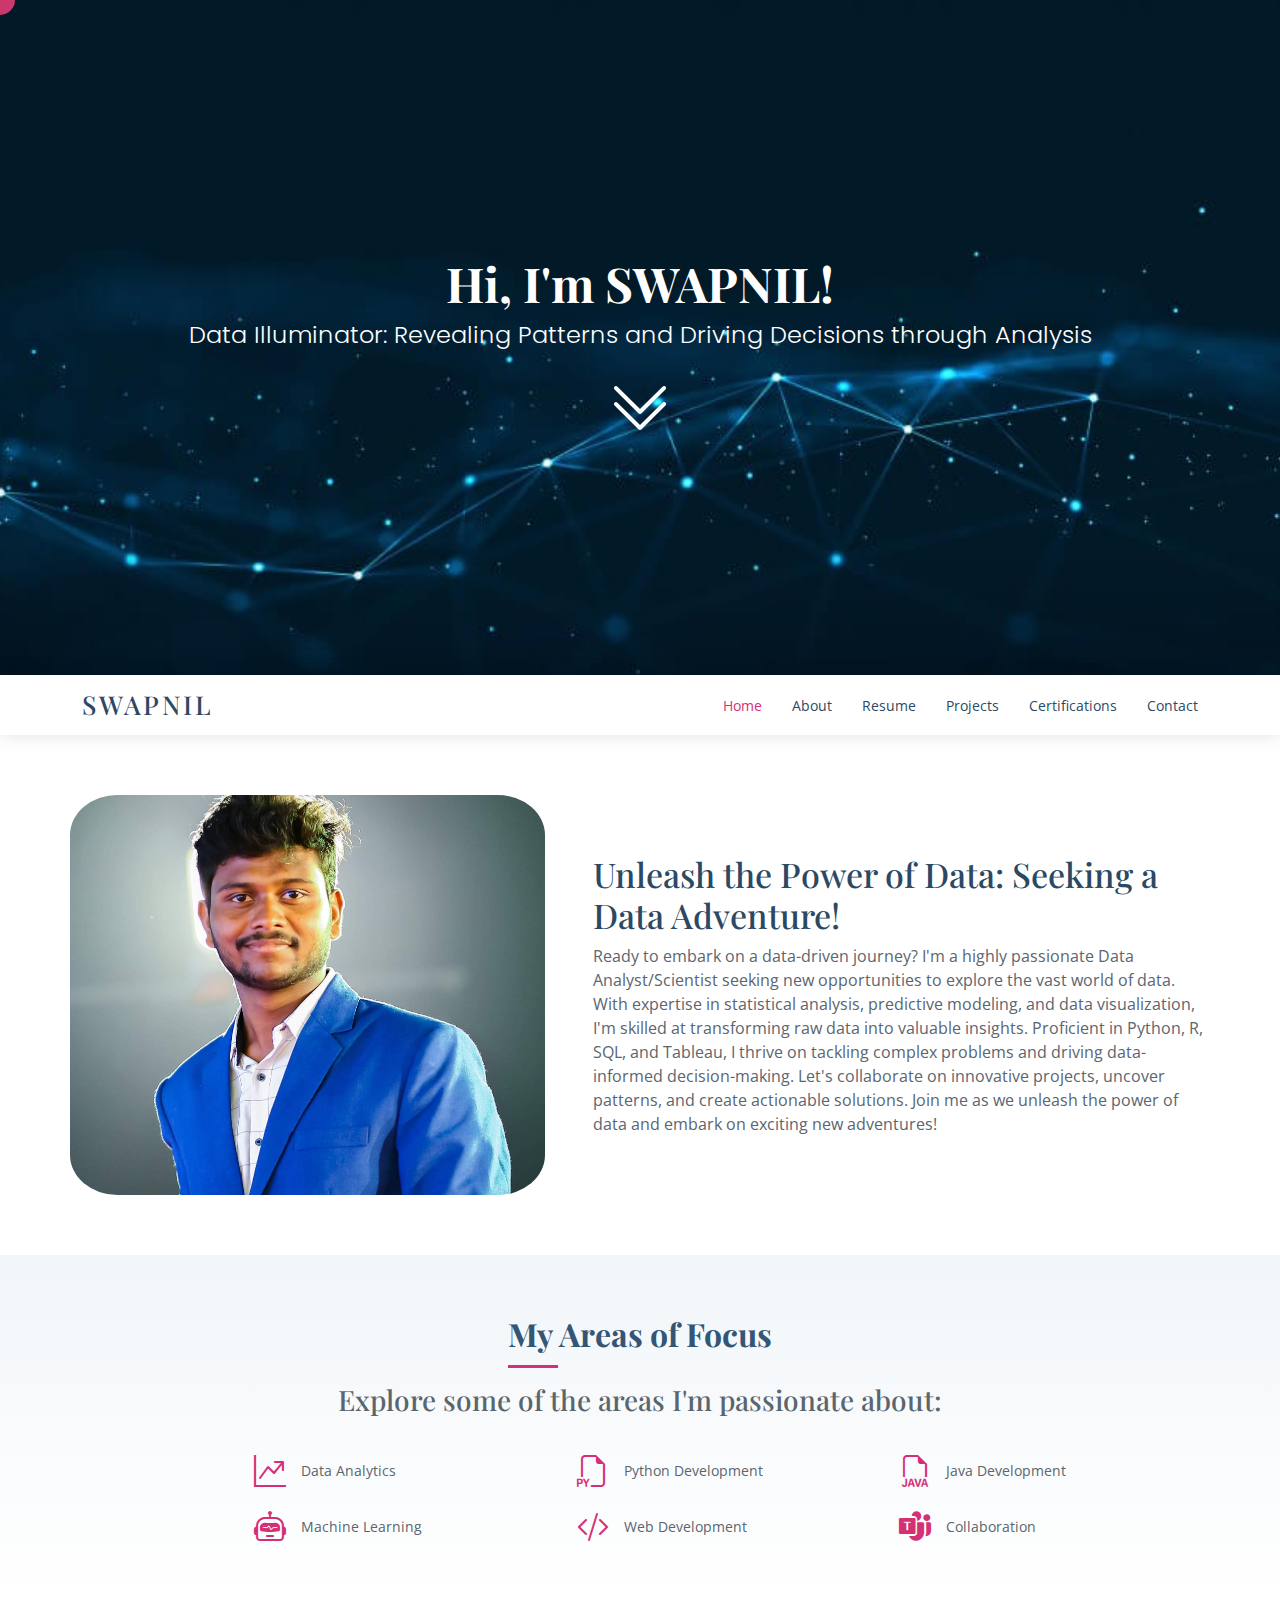
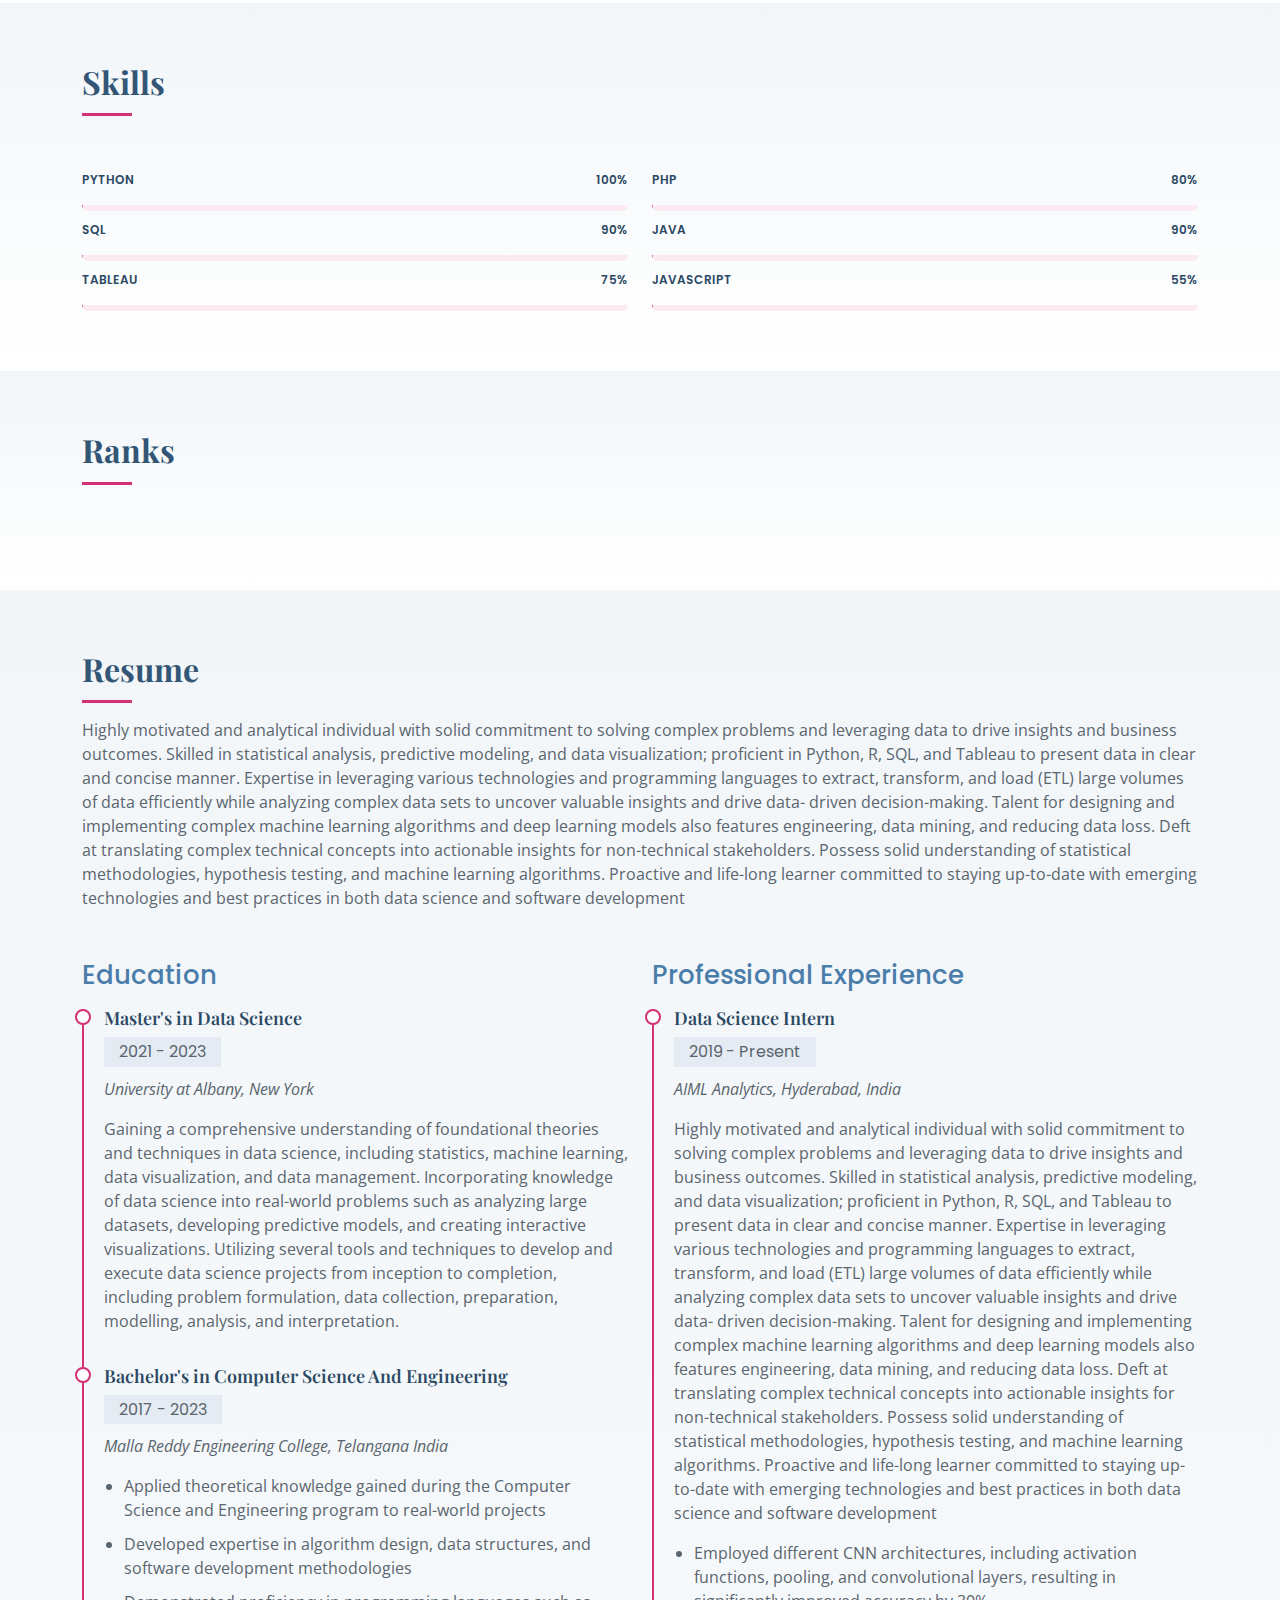
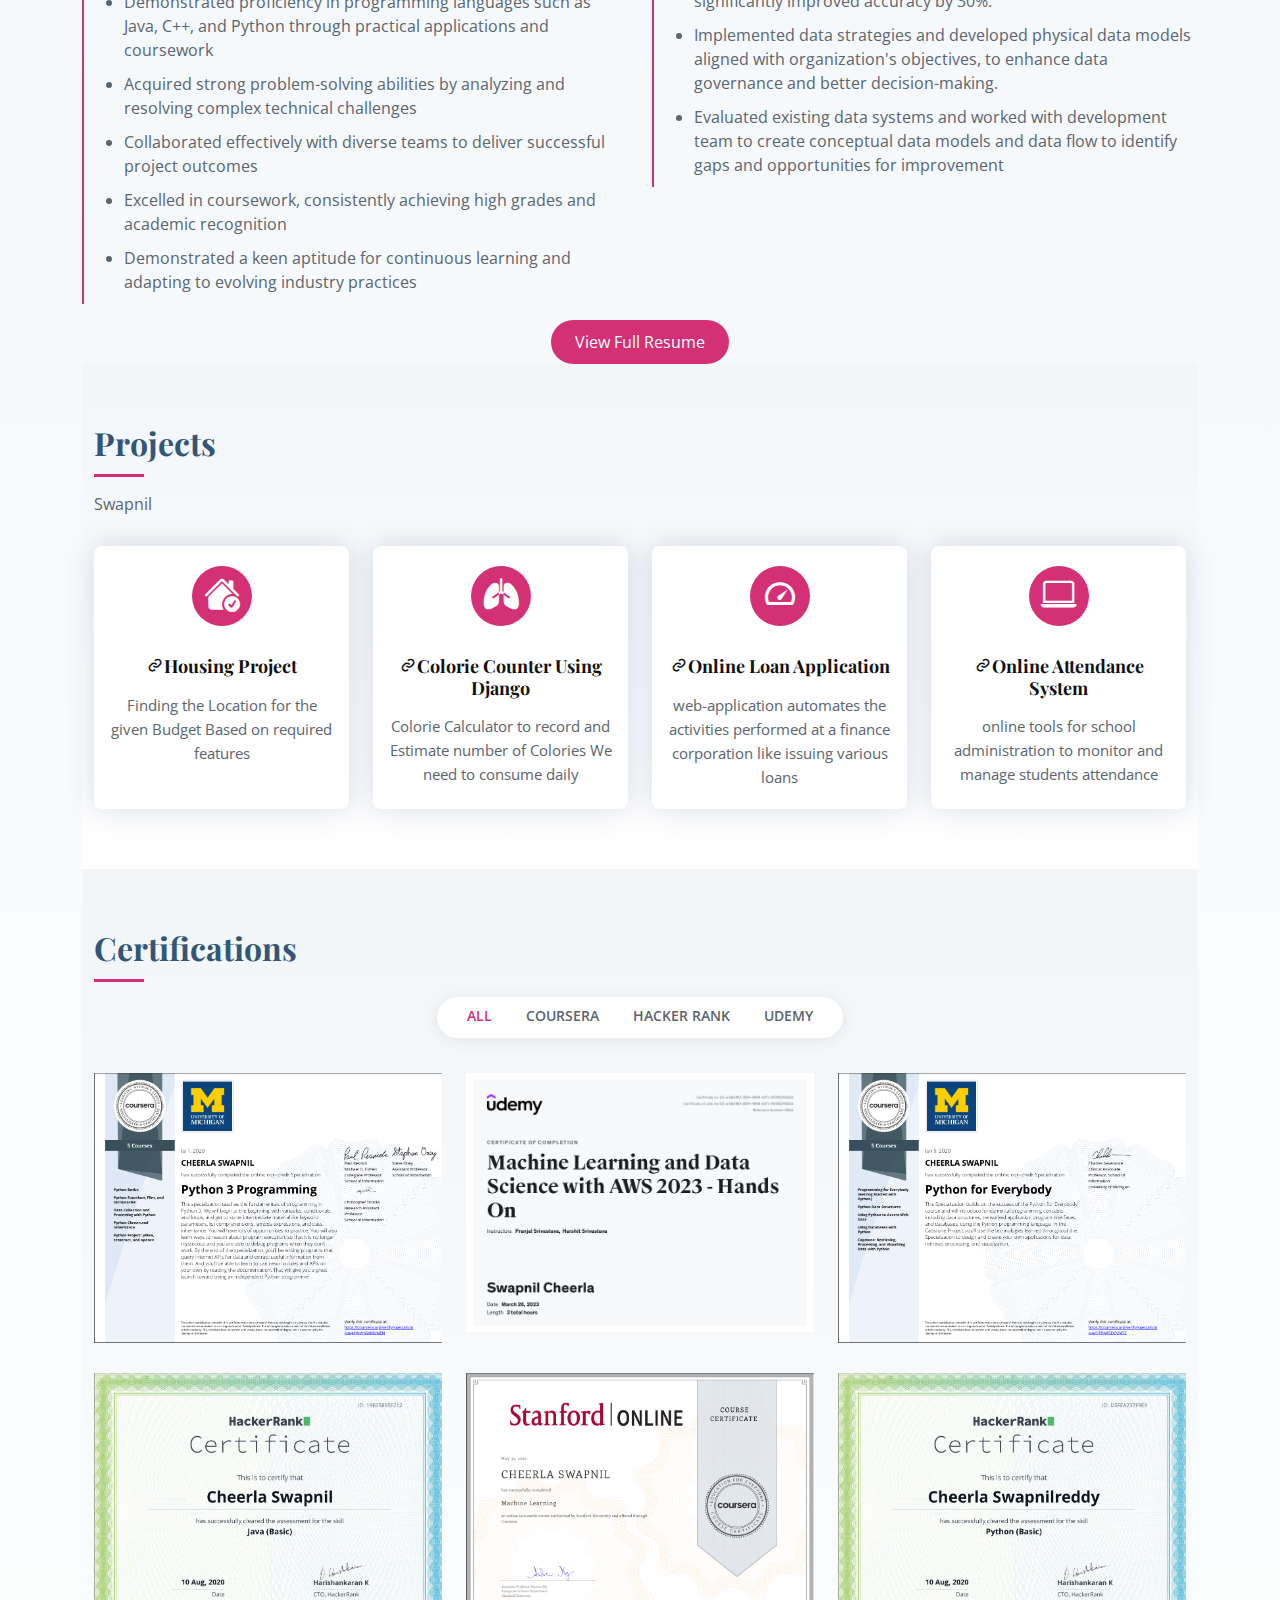
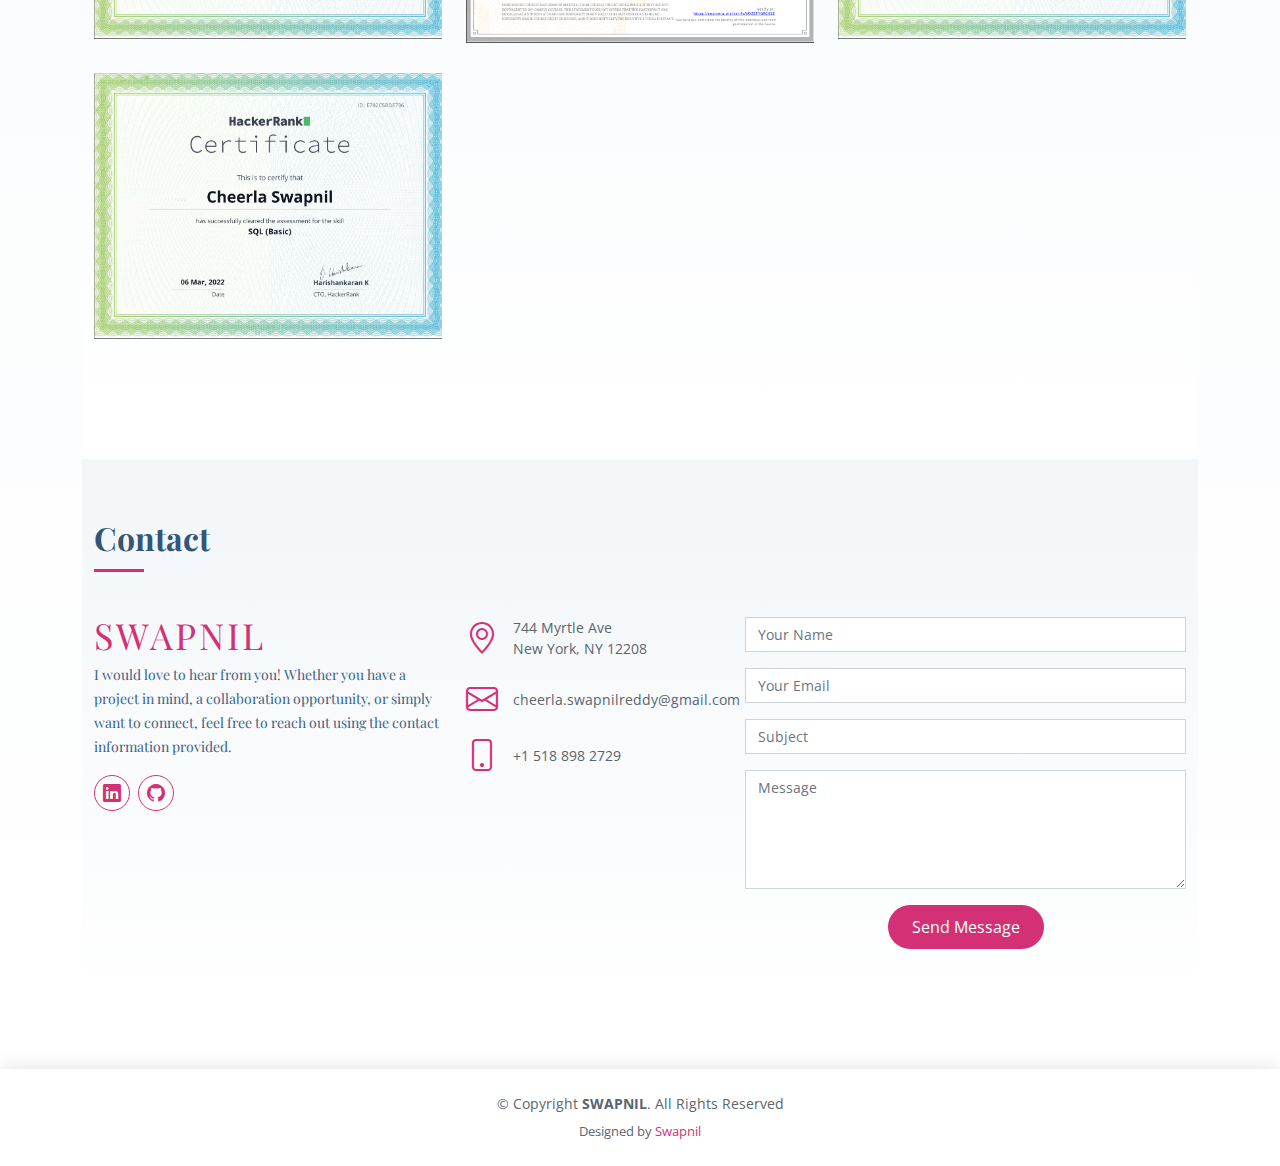
==== index.html @ 64b8cc4b "meta data is updated" ====
<!DOCTYPE html>
<html lang="en">

<head>
  <meta charset="utf-8">
  <meta content="width=device-width, initial-scale=1.0" name="viewport">

  <title>Swapnils Portfolio</title>
  <meta content="" name="description">
  <meta content="" name="keywords">

  <!-- Favicons -->
  <!-- <link href="assets/img/favicon.png" rel="icon">
  <link href="assets/img/apple-touch-icon.png" rel="apple-touch-icon"> -->

  <!-- Google Fonts -->
  <link
    href="https://fonts.googleapis.com/css?family=Open+Sans:300,300i,400,400i,600,600i,700,700i|Poppins:300,300i,400,400i,500,500i,600,600i,700,700i|Playfair+Display:400,400i,500,500i,600,600i,700,700i&subset=cyrillic"
    rel="stylesheet">

  <!-- Vendor CSS Files -->
  <link href="assets/vendor/bootstrap/css/bootstrap.min.css" rel="stylesheet">
  <link href="assets/vendor/bootstrap-icons/bootstrap-icons.css" rel="stylesheet">
  <link href="assets/vendor/boxicons/css/boxicons.min.css" rel="stylesheet">
  <link href="assets/vendor/glightbox/css/glightbox.min.css" rel="stylesheet">
  <link href="assets/vendor/swiper/swiper-bundle.min.css" rel="stylesheet">

  <!-- Template Main CSS File -->
  <link href="assets/css/style.css" rel="stylesheet">
  <style>
    .cursor {
      position: fixed;
      top: 0;
      left: 0;
      width: 30px;
      height: 30px;
      border-radius: 50%;
      pointer-events: none;
      z-index: 9999;
      background-color: #ff4081;
      opacity: 0.8;
      transform: translate(-50%, -50%);
    }

    /* Add animation and customize cursor appearance here */
  </style>



  <meta name="google-site-verification" content="6eCyRfHYJq-0VGWkr4IZZAp09i1DLmMFTbSO0xrXZG8" />
</head>

<body>
  <div class="cursor"></div>
  <!-- ======= Hero Section ======= -->
  <section id="hero" class="d-flex flex-column align-items-center justify-content-center">
    <h1>Hi, I'm SWAPNIL!</h1>
    <h2>Data Illuminator: Revealing Patterns and Driving Decisions through Analysis</h2>
    <a href="#about" class="btn-get-started scrollto"><i class="bi bi-chevron-double-down"></i></a>
  </section><!-- End Hero -->

  <!-- ======= Header ======= -->
  <header id="header" class="d-flex align-items-center">
    <div class="container d-flex align-items-center justify-content-between">


      <div class="logo">
        <h1><a href="index.html">SWAPNIL</a></h1>
        <!-- Uncomment below if you prefer to use an image logo -->
        <!-- <a href="index.html"><img src="assets/img/logo.png" alt="" class="img-fluid"></a>-->
      </div>

      <nav id="navbar" class="navbar">
        <ul>
          <li><a class="nav-link scrollto active" href="#hero">Home</a></li>
          <li><a class="nav-link scrollto" href="#about">About</a></li>
          <li><a class="nav-link scrollto" href="#resume">Resume</a></li>
          <!-- <li><a class="nav-link scrollto" href="#resume">Resume</a></li> -->
          <li><a class="nav-link scrollto" href="#services">Projects</a></li>
          <li><a class="nav-link scrollto" href="#portfolio">Certifications</a></li>

          <!-- <li class="dropdown"><a href="#"><span>Drop Down</span> <i class="bi bi-chevron-down"></i></a>
            <ul>
              <li><a href="#">Drop Down 1</a></li>
              <li class="dropdown"><a href="#"><span>Deep Drop Down</span> <i class="bi bi-chevron-right"></i></a>
                <ul>
                  <li><a href="#">Deep Drop Down 1</a></li>
                  <li><a href="#">Deep Drop Down 2</a></li>
                  <li><a href="#">Deep Drop Down 3</a></li>
                  <li><a href="#">Deep Drop Down 4</a></li>
                  <li><a href="#">Deep Drop Down 5</a></li>
                </ul>
              </li>
              <li><a href="#">Drop Down 2</a></li>
              <li><a href="#">Drop Down 3</a></li>
              <li><a href="#">Drop Down 4</a></li>
            </ul>
          </li> -->
          <li><a class="nav-link scrollto" href="#contact">Contact</a></li>
        </ul>
        <i class="bi bi-list mobile-nav-toggle"></i>
      </nav><!-- .navbar -->

    </div>
  </header><!-- End Header -->

  <main id="main">

    <!-- ======= About Section ======= -->
    <section id="about" class="about">
      <div class="container">

        <div class="row no-gutters">
          <div class="image col-xl-5 d-flex align-items-stretch justify-content-center justify-content-lg-start"></div>
          <div class="col-xl-7 ps-0 ps-lg-5 pe-lg-1 d-flex align-items-stretch">
            <div class="content d-flex flex-column justify-content-center">
              <h3>Unleash the Power of Data: Seeking a Data Adventure!</h3>
              <p>
                Ready to embark on a data-driven journey? I'm a highly passionate Data Analyst/Scientist seeking new
                opportunities to
                explore the vast world of data. With expertise in statistical analysis, predictive modeling, and data
                visualization, I'm
                skilled at transforming raw data into valuable insights. Proficient in Python, R, SQL, and Tableau, I
                thrive on tackling
                complex problems and driving data-informed decision-making. Let's collaborate on innovative projects,
                uncover patterns,
                and create actionable solutions. Join me as we unleash the power of data and embark on exciting new
                adventures!
              </p>
              <!-- <div class="row">
                <div class="col-md-6 d-md-flex align-items-md-stretch">
                  <div class="count-box">
                    <i class="bi bi-emoji-smile"></i>
                    <span data-purecounter-start="0" data-purecounter-end="65" data-purecounter-duration="1"
                      class="purecounter"></span>
                    <p><strong>Happy Clients</strong> consequuntur voluptas nostrum aliquid ipsam architecto ut.</p>
                  </div>
                </div>

                <div class="col-md-6 d-md-flex align-items-md-stretch">
                  <div class="count-box">
                    <i class="bi bi-journal-richtext"></i>
                    <span data-purecounter-start="0" data-purecounter-end="85" data-purecounter-duration="1"
                      class="purecounter"></span>
                    <p><strong>Projects</strong> adipisci atque cum quia aspernatur totam laudantium et quia dere tan
                    </p>
                  </div>
                </div>

                <div class="col-md-6 d-md-flex align-items-md-stretch">
                  <div class="count-box">
                    <i class="bi bi-clock"></i>
                    <span data-purecounter-start="0" data-purecounter-end="12" data-purecounter-duration="1"
                      class="purecounter"></span>
                    <p><strong>Years of experience</strong> aut commodi quaerat modi aliquam nam ducimus aut voluptate
                      non vel</p>
                  </div>
                </div>

                <div class="col-md-6 d-md-flex align-items-md-stretch">
                  <div class="count-box">
                    <i class="bi bi-award"></i>
                    <span data-purecounter-start="0" data-purecounter-end="15" data-purecounter-duration="1"
                      class="purecounter"></span>
                    <p><strong>Awards</strong> rerum asperiores dolor alias quo reprehenderit eum et nemo pad der</p>
                  </div>
                </div>
              </div> -->
            </div><!-- End .content-->
          </div>
        </div>

      </div>
    </section><!-- End About Section -->

    <!-- ============area of expert -->
    <section class="contact section-bg">
      <div class="container">

        <div class="section-title d-flex flex-column align-items-center justify-content-center">
          <h2>My Areas of Focus</h2>
          <h3>Explore some of the areas I'm passionate about:</h3>
        </div>

        <div class="row areasofinte">

          <div class="col-lg col-md">
            <div class="info">
              <div class="d-flex align-items-center">
                <i class="bi bi-graph-up-arrow"></i>
                <p>Data Analytics<br></p>
              </div>

              <div class="d-flex align-items-center mt-4">
                <i class="bi bi-robot"></i>
                <p>Machine Learning</p>
              </div>


            </div>
          </div>

          <div class="col-lg col-md">
            <div class="info">
              <div class="d-flex align-items-center">
                <i class="bi bi-filetype-py"></i>
                <p>Python Development<br></p>
              </div>

              <div class="d-flex align-items-center mt-4">
                <i class="bi bi-code-slash"></i>
                <p>Web Development</p>
              </div>



            </div>
          </div>
          <div class="col-lg col-md">
            <div class="info">
              <div class="d-flex align-items-center">
                <i class="bi bi-filetype-java"></i>
                <p>Java Development<br></p>
              </div>

              <div class="d-flex align-items-center mt-4">
                <i class="bi bi-microsoft-teams"></i>
                <p>Collaboration</p>
              </div>



            </div>
          </div>




        </div>

      </div>
    </section>
    <!-- end expert -->

    <!-- ======= Skills Section ======= -->
    <section id="skills" class="skills section-bg">
      <div class="container">

        <div class="section-title">
          <h2>Skills</h2>
          <!-- <p>Magnam dolores commodi suscipit. Necessitatibus eius consequatur ex aliquid fuga eum quidem. Sit sint
            consectetur velit. Quisquam quos quisquam cupiditate. Et nemo qui impedit suscipit alias ea. Quia fugiat sit
            in iste officiis commodi quidem hic quas.</p> -->
        </div>

        <div class="row skills-content">

          <div class="col-lg-6">

            <div class="progress">
              <span class="skill">PYTHON <i class="val">100%</i></span>
              <div class="progress-bar-wrap">
                <div class="progress-bar" role="progressbar" aria-valuenow="100" aria-valuemin="0" aria-valuemax="100">
                </div>
              </div>
            </div>

            <div class="progress">
              <span class="skill">SQL <i class="val">90%</i></span>
              <div class="progress-bar-wrap">
                <div class="progress-bar" role="progressbar" aria-valuenow="90" aria-valuemin="0" aria-valuemax="100">
                </div>
              </div>
            </div>

            <div class="progress">
              <span class="skill">TABLEAU <i class="val">75%</i></span>
              <div class="progress-bar-wrap">
                <div class="progress-bar" role="progressbar" aria-valuenow="75" aria-valuemin="0" aria-valuemax="100">
                </div>
              </div>
            </div>

          </div>

          <div class="col-lg-6">

            <div class="progress">
              <span class="skill">PHP <i class="val">80%</i></span>
              <div class="progress-bar-wrap">
                <div class="progress-bar" role="progressbar" aria-valuenow="80" aria-valuemin="0" aria-valuemax="100">
                </div>
              </div>
            </div>

            <div class="progress">
              <span class="skill">JAVA <i class="val">90%</i></span>
              <div class="progress-bar-wrap">
                <div class="progress-bar" role="progressbar" aria-valuenow="90" aria-valuemin="0" aria-valuemax="100">
                </div>
              </div>
            </div>

            <div class="progress">
              <span class="skill">JAVASCRIPT <i class="val">55%</i></span>
              <div class="progress-bar-wrap">
                <div class="progress-bar" role="progressbar" aria-valuenow="55" aria-valuemin="0" aria-valuemax="100">
                </div>
              </div>
            </div>

          </div>

        </div>

      </div>
    </section><!-- End Skills Section -->

    <!-- Ranks of competative  -->
    <section class="section-bg">
      <div class="container">
        <div class="section-title">
          <h2> Ranks</h2>

        </div>

      </div>
    </section>
    <!-- end of competative -->

    <!-- ======= Resume Section ======= -->
    <section id="resume" class="resume section-bg">
      <div class="container">

        <div class="section-title">
          <h2>Resume</h2>
          <p>Highly motivated and analytical individual with solid commitment to solving complex problems and
            leveraging data to
            drive insights and business outcomes. Skilled in statistical analysis, predictive modeling, and data
            visualization;
            proficient in Python, R, SQL, and Tableau to present data in clear and concise manner. Expertise in
            leveraging various
            technologies and programming languages to extract, transform, and load (ETL) large volumes of data
            efficiently while
            analyzing complex data sets to uncover valuable insights and drive data- driven decision-making.
            Talent for designing
            and implementing complex machine learning algorithms and deep learning models also features
            engineering, data mining,
            and reducing data loss. Deft at translating complex technical concepts into actionable insights for
            non-technical
            stakeholders. Possess solid understanding of statistical methodologies, hypothesis testing, and
            machine learning
            algorithms. Proactive and life-long learner committed to staying up-to-date with emerging technologies
            and best
            practices in both data science and software development</p>
        </div>

        <div class="row">
          <div class="col-lg-6">


            <h3 class="resume-title">Education</h3>
            <div class="resume-item">
              <h4>Master's in Data Science</h4>
              <h5>2021 - 2023</h5>
              <p><em>University at Albany, New York</em></p>
              <p>Gaining a comprehensive understanding of foundational theories and techniques in data science,
                including statistics,
                machine learning, data visualization, and data management. Incorporating knowledge of data science into
                real-world
                problems such as analyzing large datasets, developing predictive models, and creating interactive
                visualizations.
                Utilizing several tools and techniques to develop and execute data science projects from inception to
                completion,
                including problem formulation, data collection, preparation, modelling, analysis, and interpretation.
              </p>
            </div>
            <div class="resume-item">
              <h4>Bachelor's in Computer Science And Engineering</h4>
              <h5>2017 - 2023</h5>
              <p><em>Malla Reddy Engineering College, Telangana India </em></p>
              <p>
              <ul>
                <li>Applied theoretical knowledge gained during the Computer Science and Engineering program to
                  real-world projects</li>
                <li>Developed expertise in algorithm design, data structures,
                  and software development methodologies
                </li>
                <li>Demonstrated proficiency in programming languages such as
                  Java, C++, and Python through practical
                  applications and
                  coursework</li>
                <li>Acquired strong problem-solving abilities by analyzing and
                  resolving complex technical challenges
                </li>
                <li>Collaborated effectively with diverse teams
                  to deliver successful project outcomes</li>
                <li>Excelled in coursework, consistently achieving high
                  grades and academic recognition</li>
                <li>Demonstrated a keen aptitude for continuous learning and
                  adapting to evolving industry practices
                </li>
              </ul>
              </p>
            </div>
          </div>
          <div class="col-lg-6">
            <h3 class="resume-title">Professional Experience</h3>
            <div class="resume-item">
              <h4>Data Science Intern </h4>
              <h5>2019 - Present</h5>
              <p><em>AIML Analytics, Hyderabad, India </em></p>
              <p>Highly motivated and analytical individual with solid commitment to solving complex problems and
                leveraging data to
                drive insights and business outcomes. Skilled in statistical analysis, predictive modeling, and data
                visualization;
                proficient in Python, R, SQL, and Tableau to present data in clear and concise manner. Expertise in
                leveraging various
                technologies and programming languages to extract, transform, and load (ETL) large volumes of data
                efficiently while
                analyzing complex data sets to uncover valuable insights and drive data- driven decision-making.
                Talent for designing
                and implementing complex machine learning algorithms and deep learning models also features
                engineering, data mining,
                and reducing data loss. Deft at translating complex technical concepts into actionable insights for
                non-technical
                stakeholders. Possess solid understanding of statistical methodologies, hypothesis testing, and
                machine learning
                algorithms. Proactive and life-long learner committed to staying up-to-date with emerging technologies
                and best
                practices in both data science and software development</p>
              <p>
              <ul>
                <li>Employed different CNN architectures, including activation functions, pooling, and convolutional
                  layers, resulting in
                  significantly improved accuracy by 30%.</li>
                <li>Implemented data strategies and developed physical data models aligned with organization's
                  objectives, to enhance data
                  governance and better decision-making. </li>
                <li>Evaluated existing data systems and worked with development team to create conceptual data models
                  and data flow to
                  identify gaps and opportunities for improvement</li>

              </ul>
              </p>
            </div>

          </div>



        </div>
        <div class="col-lg-12 d-flex justify-content-center">


          <button onclick="openResumePage()" id="viewrtesume">View Full Resume</button>


        </div>


        <!-- </section>End Resume Section -->
        <script>
          function openResumePage() {
            window.open("assets/files/SwapnilResume.pdf", "_blank");
          }
        </script>

        <!-- ======= Services Section ======= -->
        <section id="services" class="services section-bg">
          <div class="container">

            <div class="section-title">
              <h2>Projects</h2>
              <p>Swapnil</p>
            </div>

            <div class="row">
              <div class="col-md-6 col-lg-3 d-flex align-items-stretch mb-5 mb-lg-0">
                <div class="icon-box">
                  <div class="icon"><i class="bi bi-house-check-fill"></i></div>
                  <h4 class="title"><a href="housingproject.html"><i class="bx bx-link"></i>Housing Project</a></h4>
                  <p class="description">Finding the Location for the given Budget
                    Based on required features
                  </p>
                </div>
              </div>

              <div class="col-md-6 col-lg-3 d-flex align-items-stretch mb-5 mb-lg-0">
                <div class="icon-box">
                  <div class="icon"><i class="bi bi-lungs-fill"></i></div>
                  <h4 class="title"><a href="colorie.html"><i class="bx bx-link"></i>Colorie Counter Using Django </a>
                  </h4>
                  <p class="description">Colorie Calculator to record and Estimate number of Colories We need to consume
                    daily
                  </p>
                </div>
              </div>

              <div class="col-md-6 col-lg-3 d-flex align-items-stretch mb-5 mb-lg-0">
                <div class="icon-box">
                  <div class="icon"><i class="bx bx-tachometer"></i></div>
                  <h4 class="title"><a href="loan.html"><i class="bx bx-link"></i>Online Loan Application</a></h4>
                  <p class="description">web-application automates the activities performed at a finance corporation
                    like issuing various loans</p>
                </div>
              </div>

              <div class="col-md-6 col-lg-3 d-flex align-items-stretch mb-5 mb-lg-0">
                <div class="icon-box">
                  <div class="icon"><i class="bi bi-laptop"></i></div>
                  <h4 class="title"><a href="Attend.html"><i class="bx bx-link"></i>Online Attendance System</a></h4>
                  <p class="description">online tools for school administration to monitor and manage students
                    attendance</p>
                </div>
              </div>

            </div>

          </div>
        </section><!-- End Services Section -->

        <!-- ======= Portfolio Section ======= -->
        <section id="portfolio" class="portfolio section-bg">
          <div class="container">

            <div class="section-title">
              <h2>Certifications</h2>
              <!-- <p>Magnam dolores commodi suscipit. Necessitatibus eius consequatur ex aliquid fuga eum quidem. Sit sint
            consectetur velit. Quisquam quos quisquam cupiditate. Et nemo qui impedit suscipit alias ea. Quia fugiat sit
            in iste officiis commodi quidem hic quas.</p>
        </div> -->

              <div class="row">
                <div class="col-lg-12 d-flex justify-content-center">
                  <ul id="portfolio-flters">
                    <li data-filter="*" class="filter-active">All</li>
                    <li data-filter=".filter-app">Coursera</li>
                    <li data-filter=".filter-card">Hacker Rank</li>
                    <li data-filter=".filter-web">Udemy</li>
                  </ul>
                </div>
              </div>

              <div class="row portfolio-container">

                <div class="col-lg-4 col-md-6 portfolio-item filter-app">
                  <div class="portfolio-wrap">
                    <img src="assets/img/portfolio/python1.png" class="img-fluid" alt="">
                    <div class="portfolio-info">
                      <h4>Python </h4>
                      <!-- <p>App</p> -->
                    </div>
                    <div class="portfolio-links">
                      <a href="assets/img/portfolio/python1.png" data-gallery="portfolioGallery"
                        class="portfolio-lightbox" title="App 1"><i class="bx bx-plus"></i></a>
                      <a href="https://coursera.org/share/79ee01c47f0e3d5f15342ed2f98ddb8f" title="More Details"><i
                          class="bx bx-link"></i></a>
                    </div>
                  </div>
                </div>

                <div class="col-lg-4 col-md-6 portfolio-item filter-web">
                  <div class="portfolio-wrap">
                    <img src="assets/img/portfolio/AWSUde.jpeg" class="img-fluid" alt="">
                    <div class="portfolio-info">
                      <h4>Machine Learning</h4>
                      <!-- <p>Web</p> -->
                    </div>
                    <div class="portfolio-links">
                      <a href="assets/img/portfolio/AWSUde.jpeg" data-gallery="portfolioGallery"
                        class="portfolio-lightbox" title="Web 3"><i class="bx bx-plus"></i></a>
                      <a href="https://www.ude.my/UC-e1a8ef80-3594-4998-bd7c-603f52f432bd/" title="More Details"><i
                          class="bx bx-link"></i></a>
                    </div>
                  </div>
                </div>

                <div class="col-lg-4 col-md-6 portfolio-item filter-app">
                  <div class="portfolio-wrap">
                    <img src="assets/img/portfolio/pythonEB.png" class="img-fluid" alt="">
                    <div class="portfolio-info">
                      <h4>Python 2</h4>
                      <!-- <p>App</p> -->
                    </div>
                    <div class="portfolio-links">
                      <a href="assets/img/portfolio/pythonEB.png" data-gallery="portfolioGallery"
                        class="portfolio-lightbox" title="App 2"><i class="bx bx-plus"></i></a>
                      <a href="https://coursera.org/share/c0fffbf062c2464af95d516774fe8144" title="More Details"><i
                          class="bx bx-link"></i></a>
                    </div>
                  </div>
                </div>

                <div class="col-lg-4 col-md-6 portfolio-item filter-card">
                  <div class="portfolio-wrap">
                    <img src="assets/img/portfolio/javaHR.png" class="img-fluid" alt="">
                    <div class="portfolio-info">
                      <h4>JAVA</h4>
                      <!-- <p>Card</p> -->
                    </div>
                    <div class="portfolio-links">
                      <a href="assets/img/portfolio/javaHR.png" data-gallery="portfolioGallery"
                        class="portfolio-lightbox" title="Card 2"><i class="bx bx-plus"></i></a>
                      <a href="https://www.hackerrank.com/certificates/19e05895f212 " title="More Details"><i
                          class="bx bx-link"></i></a>
                    </div>
                  </div>
                </div>

                <!-- <div class="col-lg-4 col-md-6 portfolio-item filter-web">
            <div class="portfolio-wrap">
              <img src="assets/img/portfolio/portfolio-5.jpg" class="img-fluid" alt="">
              <div class="portfolio-info">
                <h4>Web 2</h4>
                <p>Web</p>
              </div>
              <div class="portfolio-links">
                <a href="assets/img/portfolio/portfolio-5.jpg" data-gallery="portfolioGallery"
                  class="portfolio-lightbox" title="Web 2"><i class="bx bx-plus"></i></a>
                <a href="portfolio-details.html" title="More Details"><i class="bx bx-link"></i></a>
              </div>
            </div>
          </div> -->

                <div class="col-lg-4 col-md-6 portfolio-item filter-app">
                  <div class="portfolio-wrap">
                    <img src="assets/img/portfolio/MLcoursera.png" class="img-fluid" alt="">
                    <div class="portfolio-info">
                      <h4>Machine Learning</h4>
                      <!-- <p>App</p> -->
                    </div>
                    <div class="portfolio-links">
                      <a href="assets/img/portfolio/MLcoursera.png" data-gallery="portfolioGallery"
                        class="portfolio-lightbox" title="App 3"><i class="bx bx-plus"></i></a>
                      <a href="https://coursera.org/share/07cf65aca555d0dc5eb3fc671b7d7679" title="More Details"><i
                          class="bx bx-link"></i></a>
                    </div>
                  </div>
                </div>

                <div class="col-lg-4 col-md-6 portfolio-item filter-card">
                  <div class="portfolio-wrap">
                    <img src="assets/img/portfolio/pythonHR.png" class="img-fluid" alt="">
                    <div class="portfolio-info">
                      <h4>Python</h4>
                      <!-- <p>Card</p> -->
                    </div>
                    <div class="portfolio-links">
                      <a href="assets/img/portfolio/pythonHR.png" data-gallery="portfolioGallery"
                        class="portfolio-lightbox" title="Card 1"><i class="bx bx-plus"></i></a>
                      <a href="https://www.hackerrank.com/certificates/d5fea237f9e9" title="More Details"><i
                          class="bx bx-link"></i></a>
                    </div>
                  </div>
                </div>

                <div class="col-lg-4 col-md-6 portfolio-item filter-card">
                  <div class="portfolio-wrap">
                    <img src="assets/img/portfolio/SQLHR.png" class="img-fluid" alt="">
                    <div class="portfolio-info">
                      <h4>SQL</h4>
                      <!-- <p>Card</p> -->
                    </div>
                    <div class="portfolio-links">
                      <a href="assets/img/portfolio/SQLHR.png" data-gallery="portfolioGallery"
                        class="portfolio-lightbox" title="Card 3"><i class="bx bx-plus"></i></a>
                      <a href="https://www.hackerrank.com/certificates/e792c5bde736" title="More Details"><i
                          class="bx bx-link"></i></a>
                    </div>
                  </div>
                </div>

                <!-- <div class="col-lg-4 col-md-6 portfolio-item filter-web">
            <div class="portfolio-wrap">
              <img src="assets/img/portfolio/portfolio-9.jpg" class="img-fluid" alt="">
              <div class="portfolio-info">
                <h4>Web 3</h4>
                <p>Web</p>
              </div>
              <div class="portfolio-links">
                <a href="assets/img/portfolio/portfolio-9.jpg" data-gallery="portfolioGallery"
                  class="portfolio-lightbox" title="Web 3"><i class="bx bx-plus"></i></a>
                <a href="portfolio-details.html" title="More Details"><i class="bx bx-link"></i></a>
              </div>
            </div>
          </div> -->

              </div>

            </div>
        </section><!-- End Portfolio Section -->

        <!-- ======= Testimonials Section ======= -->



        <!-- ======= Contact Section ======= -->
        <section id="contact" class="contact section-bg">
          <div class="container">

            <div class="section-title">
              <h2>Contact</h2>

            </div>

            <div class="row">

              <div class="col-lg-4 col-md-4">
                <div class="contact-about">
                  <h3>SWAPNIL</h3>
                  <p>I would love to hear from you! Whether you have a project in mind, a collaboration opportunity, or
                    simply want to
                    connect, feel free to reach out using the contact information provided.</p>
                  <div class="social-links">
                    <!-- <a href="#" class="twitter"><i class="bi bi-twitter"></i></a>
                <a href="#" class="facebook"><i class="bi bi-facebook"></i></a> 
                <a href="#" class="instagram"><i class="bi bi-instagram"></i></a> -->
                    <a href="https://www.linkedin.com/in/swapnilreddycheerla/" class="linkedin"><i
                        class="bi bi-linkedin"></i></a>
                    <a href="https://github.com/SwapnilCheerla" class="github"><i class="bi bi-github"></i></a>


                  </div>
                </div>
              </div>

              <div class="col-lg-3 col-md-4">
                <div class="info">
                  <div class="d-flex align-items-center">
                    <i class="bi bi-geo-alt"></i>
                    <p>744 Myrtle Ave<br>New York, NY 12208</p>
                  </div>

                  <div class="d-flex align-items-center mt-4">
                    <i class="bi bi-envelope"></i>
                    <p>cheerla.swapnilreddy@gmail.com</p>
                  </div>

                  <div class="d-flex align-items-center mt-4">
                    <i class="bi bi-phone"></i>
                    <p>+1 518 898 2729</p>
                  </div>

                </div>
              </div>

              <div class="col-lg-5 col-md-8">
                <form action="https://formspree.io/f/xknaeddw" method="post" role="form" class="php-email-form">
                  <div class="form-group">
                    <input type="text" name="name" class="form-control" id="name" placeholder="Your Name" required>
                  </div>
                  <div class="form-group mt-3">
                    <input type="email" class="form-control" name="email" id="email" placeholder="Your Email" required>
                  </div>
                  <div class="form-group mt-3">
                    <input type="text" class="form-control" name="subject" id="subject" placeholder="Subject" required>
                  </div>
                  <div class="form-group mt-3">
                    <textarea class="form-control" name="message" rows="5" placeholder="Message" required></textarea>
                  </div>
                  <div class="my-3">
                    <div class="loading">Loading</div>
                    <div class="error-message"></div>
                    <div class="sent-message">Your message has been sent. Thank you!</div>
                  </div>
                  <div class="text-center"><button type="submit">Send Message</button></div>
                </form>
              </div>

            </div>

          </div>
        </section><!-- End Contact Section -->

  </main><!-- End #main -->

  <!-- ======= Footer ======= -->
  <footer id="footer">
    <div class="container">
      <div class="copyright">
        &copy; Copyright <strong><span>SWAPNIL</span></strong>. All Rights Reserved
      </div>
      <div class="credits">

        Designed by <a href="https://swapnilcheerla.github.io">Swapnil</a>
      </div>
    </div>
  </footer><!-- End  Footer -->

  <a href="#" class="back-to-top d-flex align-items-center justify-content-center"><i
      class="bi bi-arrow-up-short"></i></a>

  <!-- Vendor JS Files -->
  <script src="assets/vendor/purecounter/purecounter_vanilla.js"></script>
  <script src="assets/vendor/bootstrap/js/bootstrap.bundle.min.js"></script>
  <script src="assets/vendor/glightbox/js/glightbox.min.js"></script>
  <script src="assets/vendor/isotope-layout/isotope.pkgd.min.js"></script>
  <script src="assets/vendor/swiper/swiper-bundle.min.js"></script>
  <script src="assets/vendor/waypoints/noframework.waypoints.js"></script>


  <!-- Template Main JS File -->
  <script src="assets/js/main.js"></script>
  <script>
    document.addEventListener("mousemove", function (event) {
      var cursor = document.querySelector(".cursor");
      cursor.style.left = event.clientX + "px";
      cursor.style.top = event.clientY + "px";
    });

    document.addEventListener("mousedown", function () {
      var cursor = document.querySelector(".cursor");
      cursor.style.transform = "scale(1.2)";
    });

    document.addEventListener("mouseup", function () {
      var cursor = document.querySelector(".cursor");
      cursor.style.transform = "scale(1)";
    });

  </script>

</body>

</html>
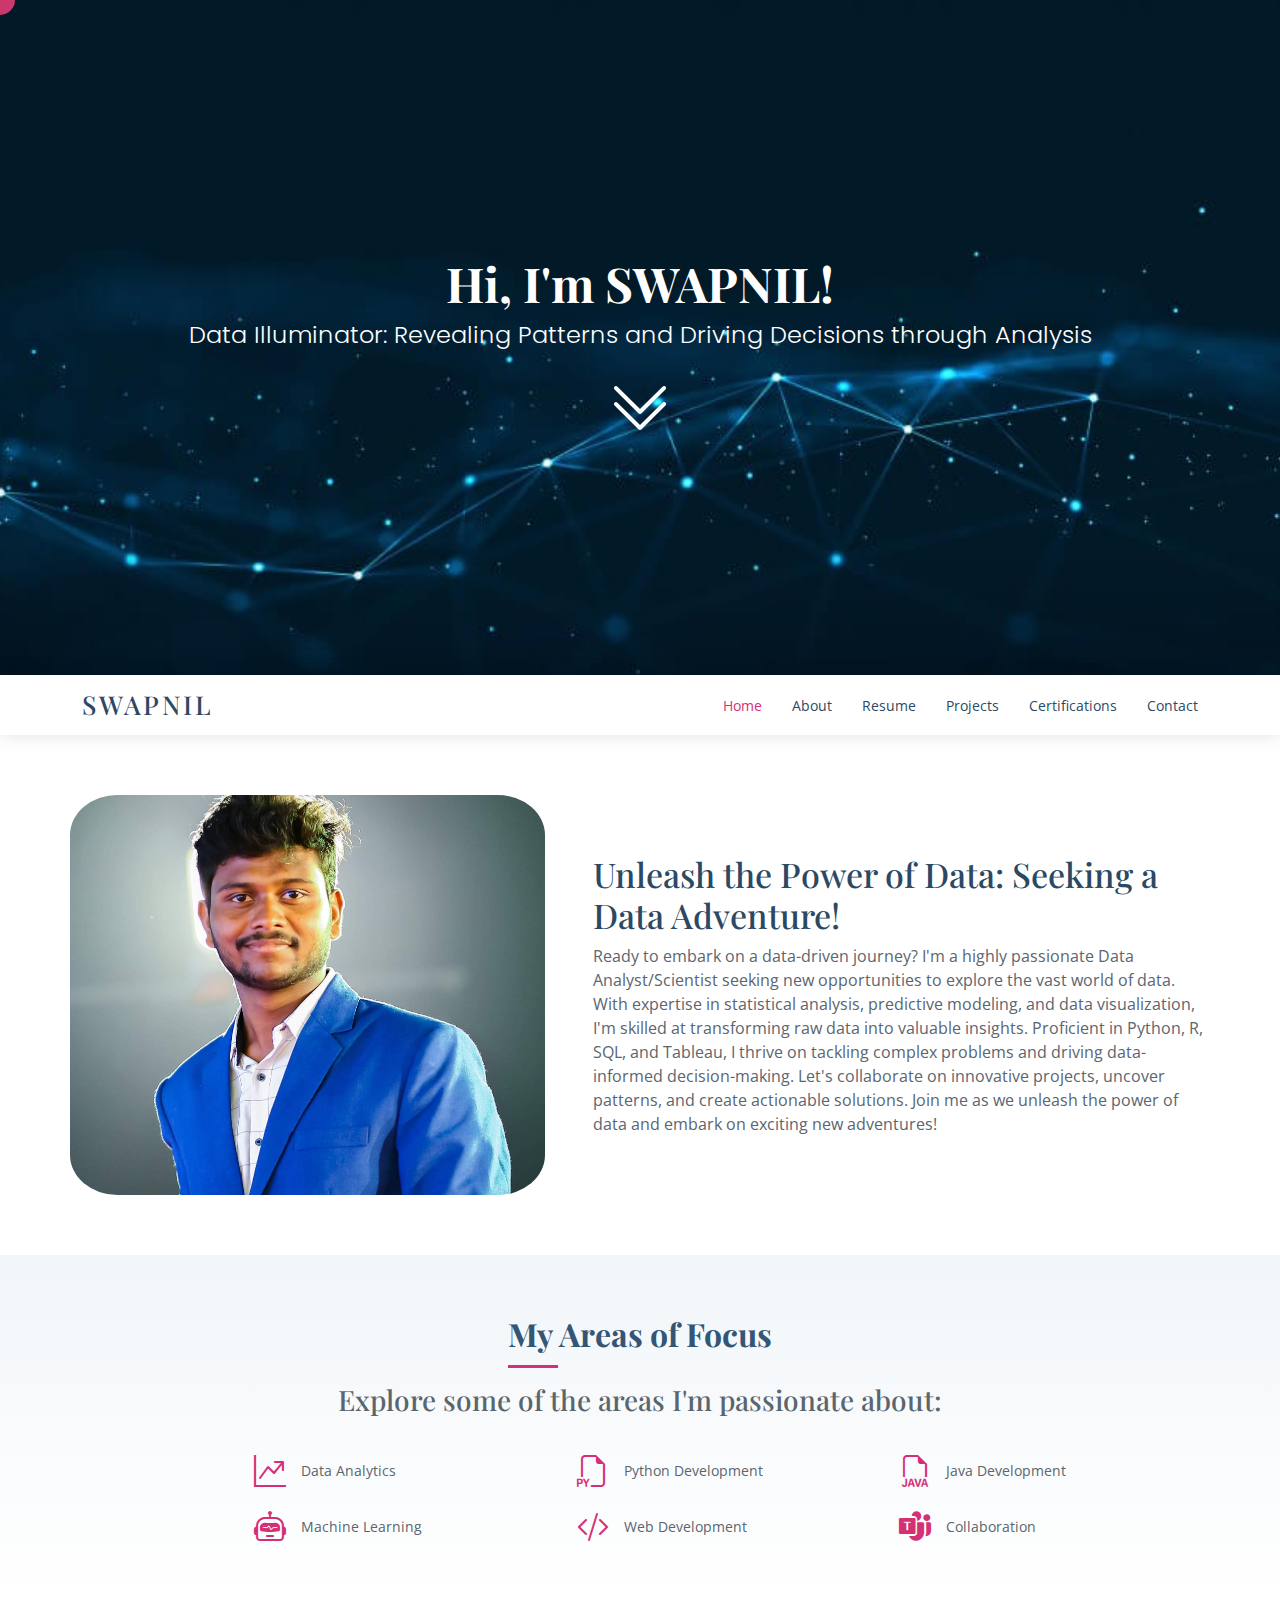
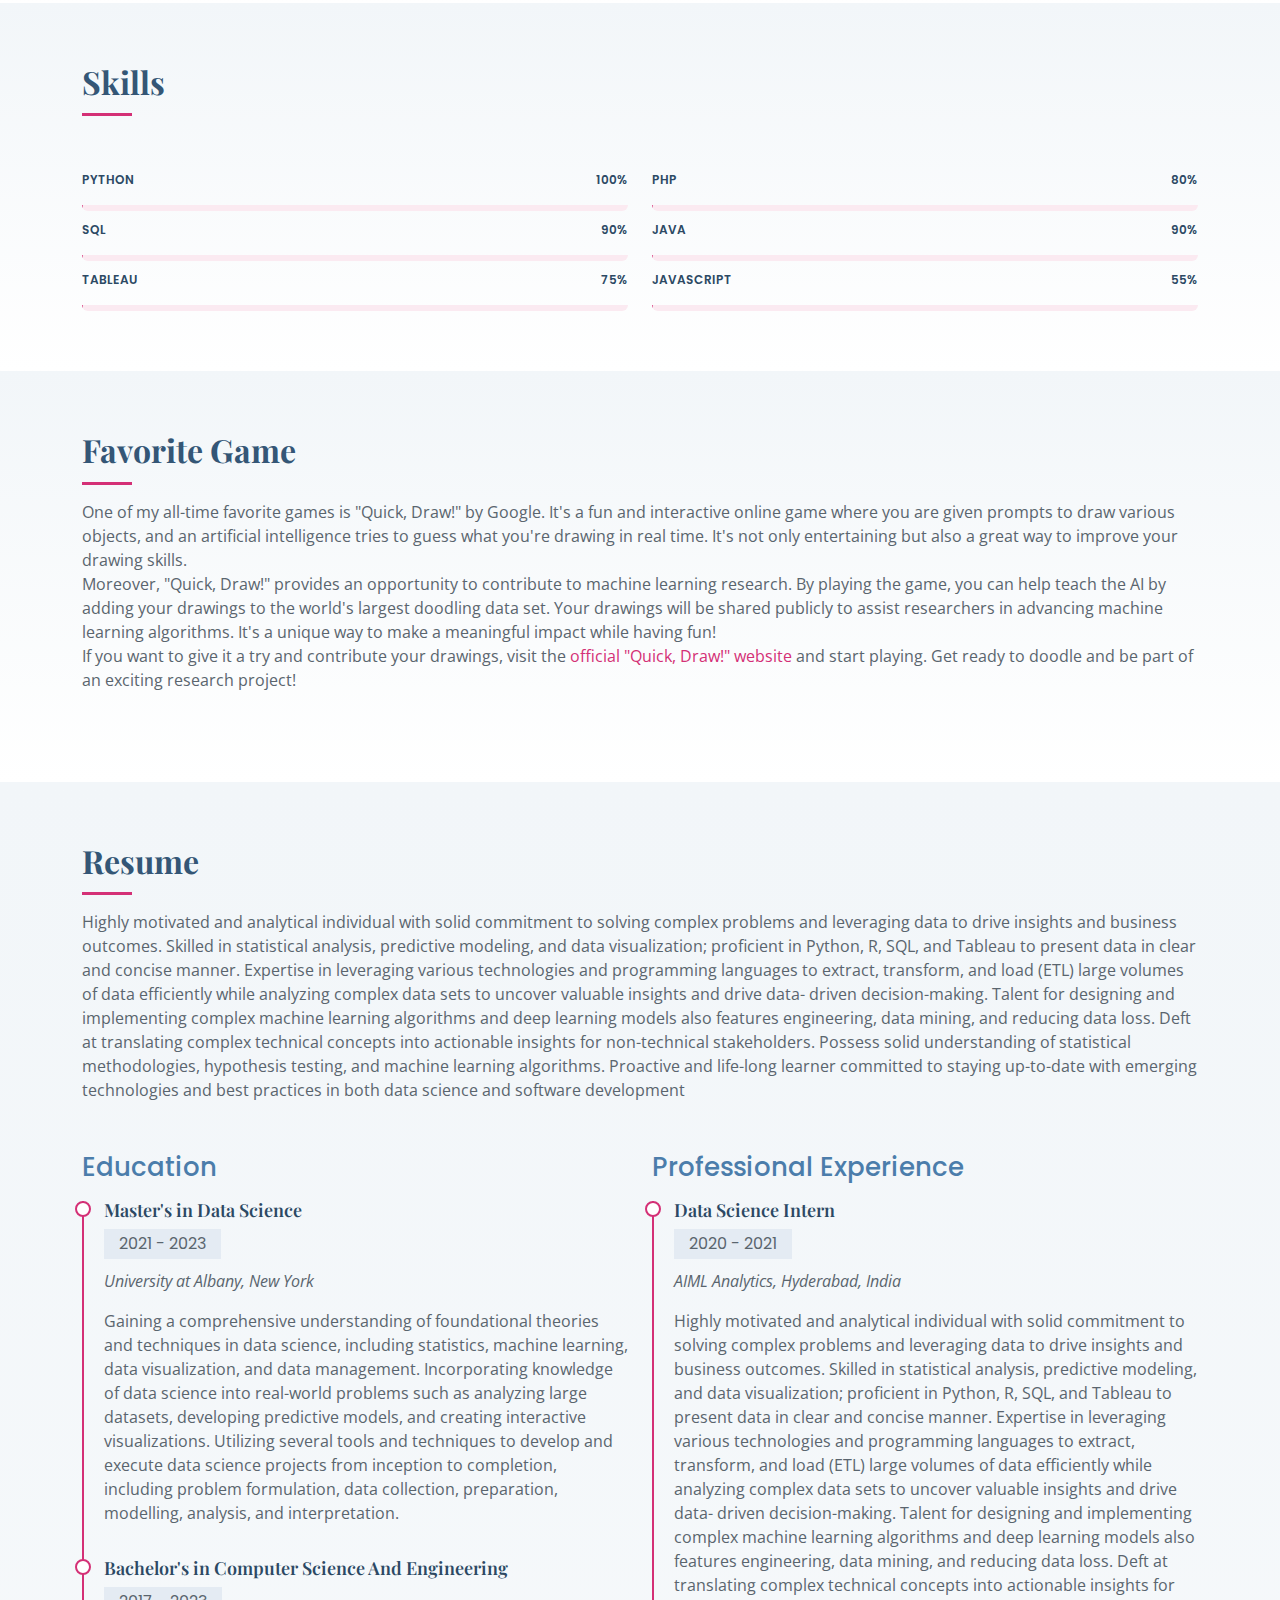
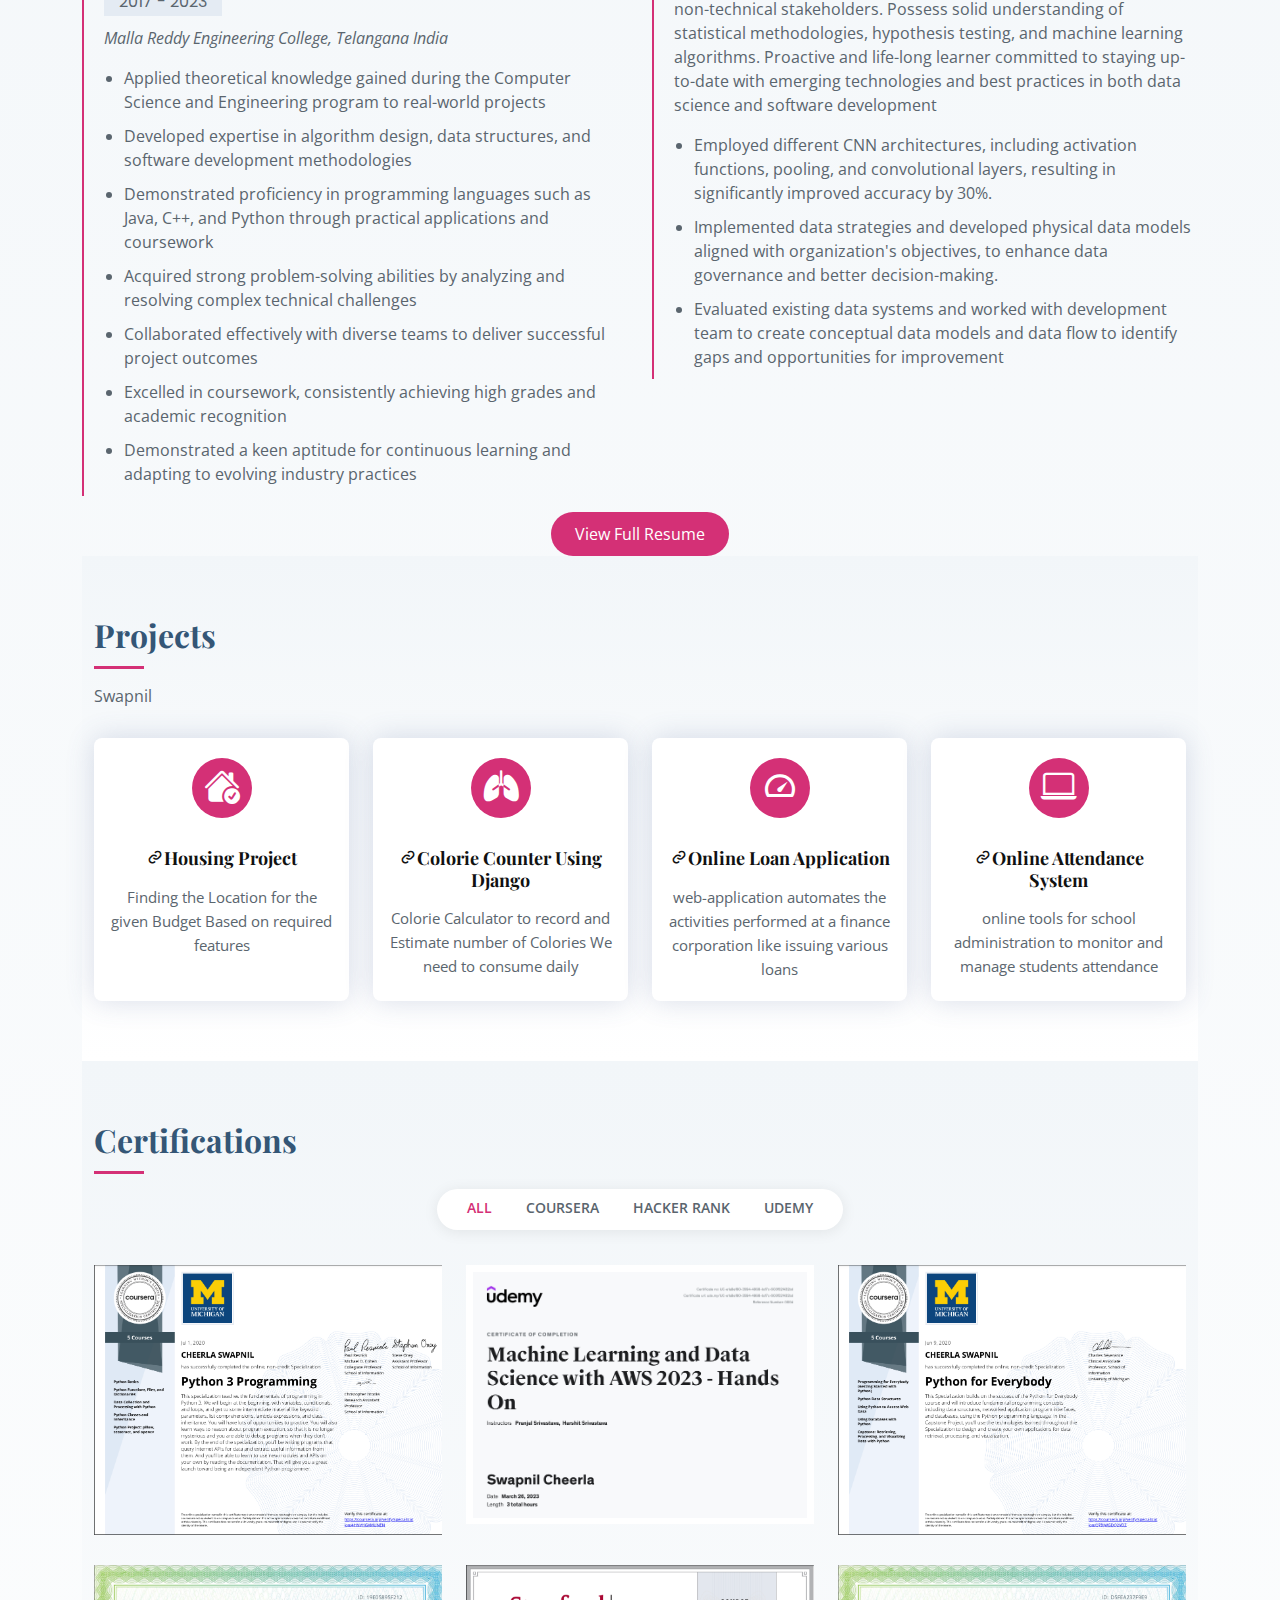
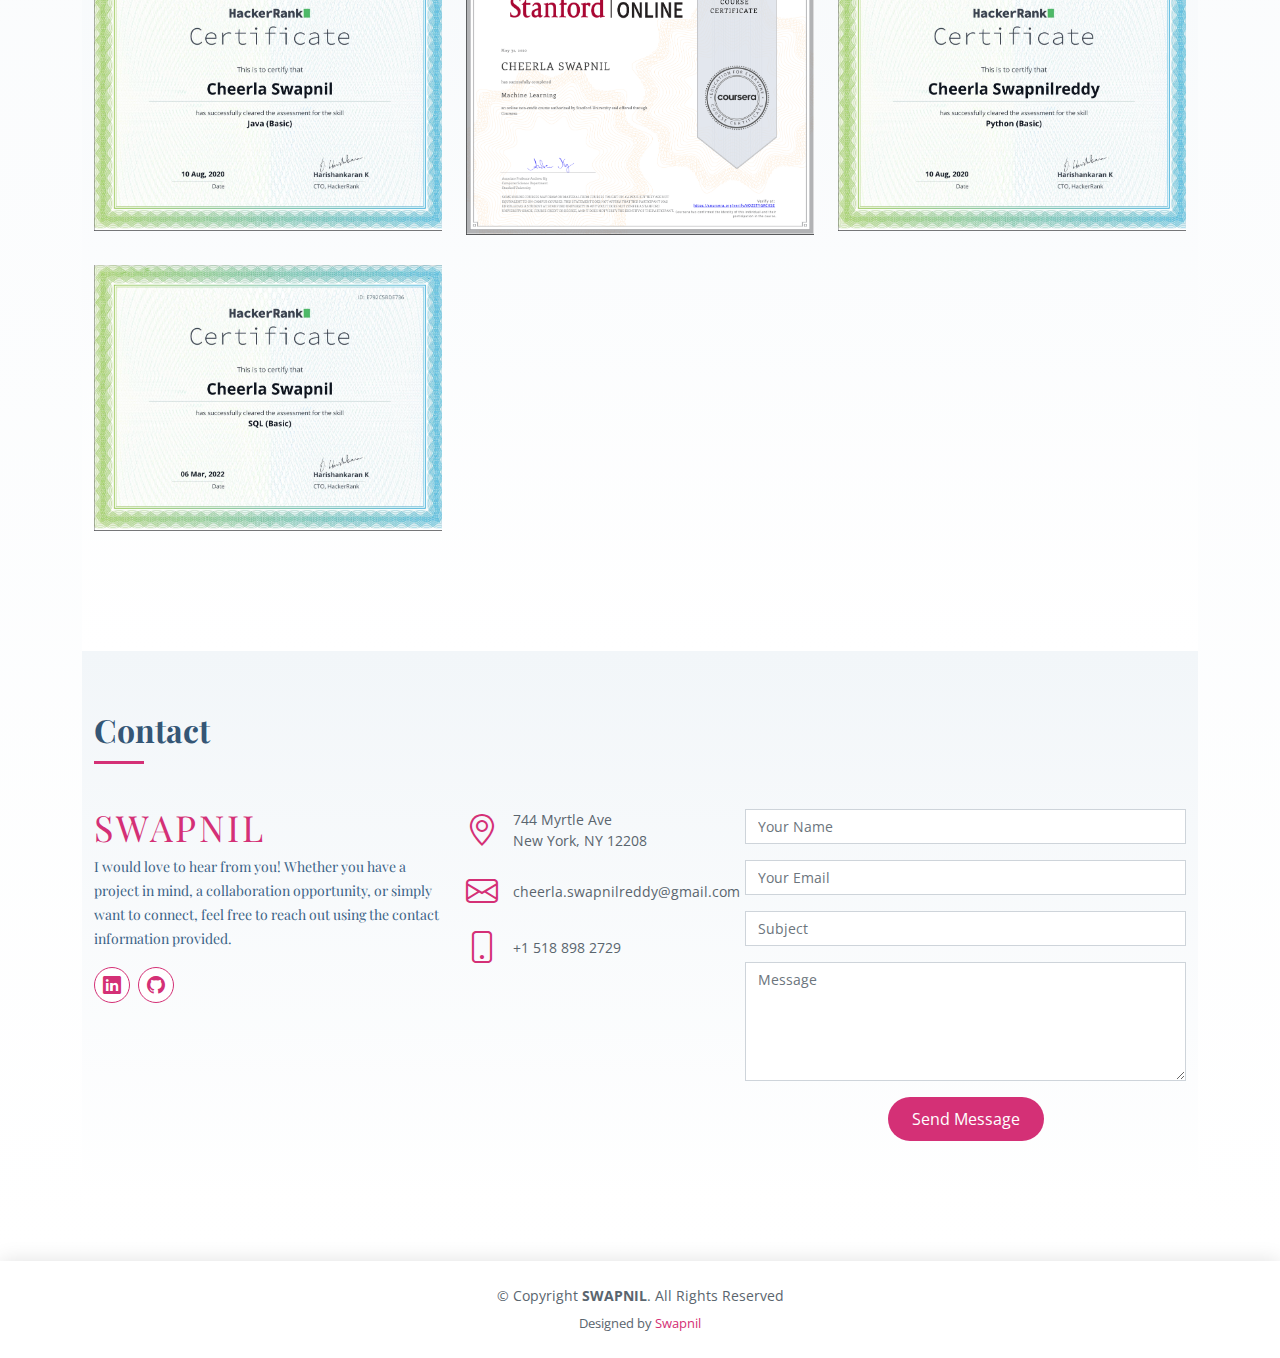
==== commit e2cf4d20: "games section added" ====
--- a/index.html
+++ b/index.html
@@ -320,7 +320,29 @@
     <section class="section-bg">
       <div class="container">
         <div class="section-title">
-          <h2> Ranks</h2>
+          <h2>Favorite Game</h2>
+          <p>
+            One of my all-time favorite games is "Quick, Draw!" by Google. It's a fun and interactive online game where
+            you are
+            given prompts to draw various objects, and an artificial intelligence tries to guess what you're drawing in
+            real time.
+            It's not only entertaining but also a great way to improve your drawing skills.
+          </p>
+          <p>
+            Moreover, "Quick, Draw!" provides an opportunity to contribute to machine learning research. By playing the
+            game, you
+            can help teach the AI by adding your drawings to the world's largest doodling data set. Your drawings will
+            be shared
+            publicly to assist researchers in advancing machine learning algorithms. It's a unique way to make a
+            meaningful impact
+            while having fun!
+          </p>
+          <p>
+            If you want to give it a try and contribute your drawings, visit the <a
+              href="https://quickdraw.withgoogle.com/" target="_blank">official "Quick, Draw!" website</a> and start
+            playing. Get ready to doodle and be part of an
+            exciting research project!
+          </p>
 
         </div>
 
@@ -408,7 +430,7 @@
             <h3 class="resume-title">Professional Experience</h3>
             <div class="resume-item">
               <h4>Data Science Intern </h4>
-              <h5>2019 - Present</h5>
+              <h5>2020 - 2021</h5>
               <p><em>AIML Analytics, Hyderabad, India </em></p>
               <p>Highly motivated and analytical individual with solid commitment to solving complex problems and
                 leveraging data to
@@ -823,4 +845,4 @@
 
 </body>
 
-</html>
+</html>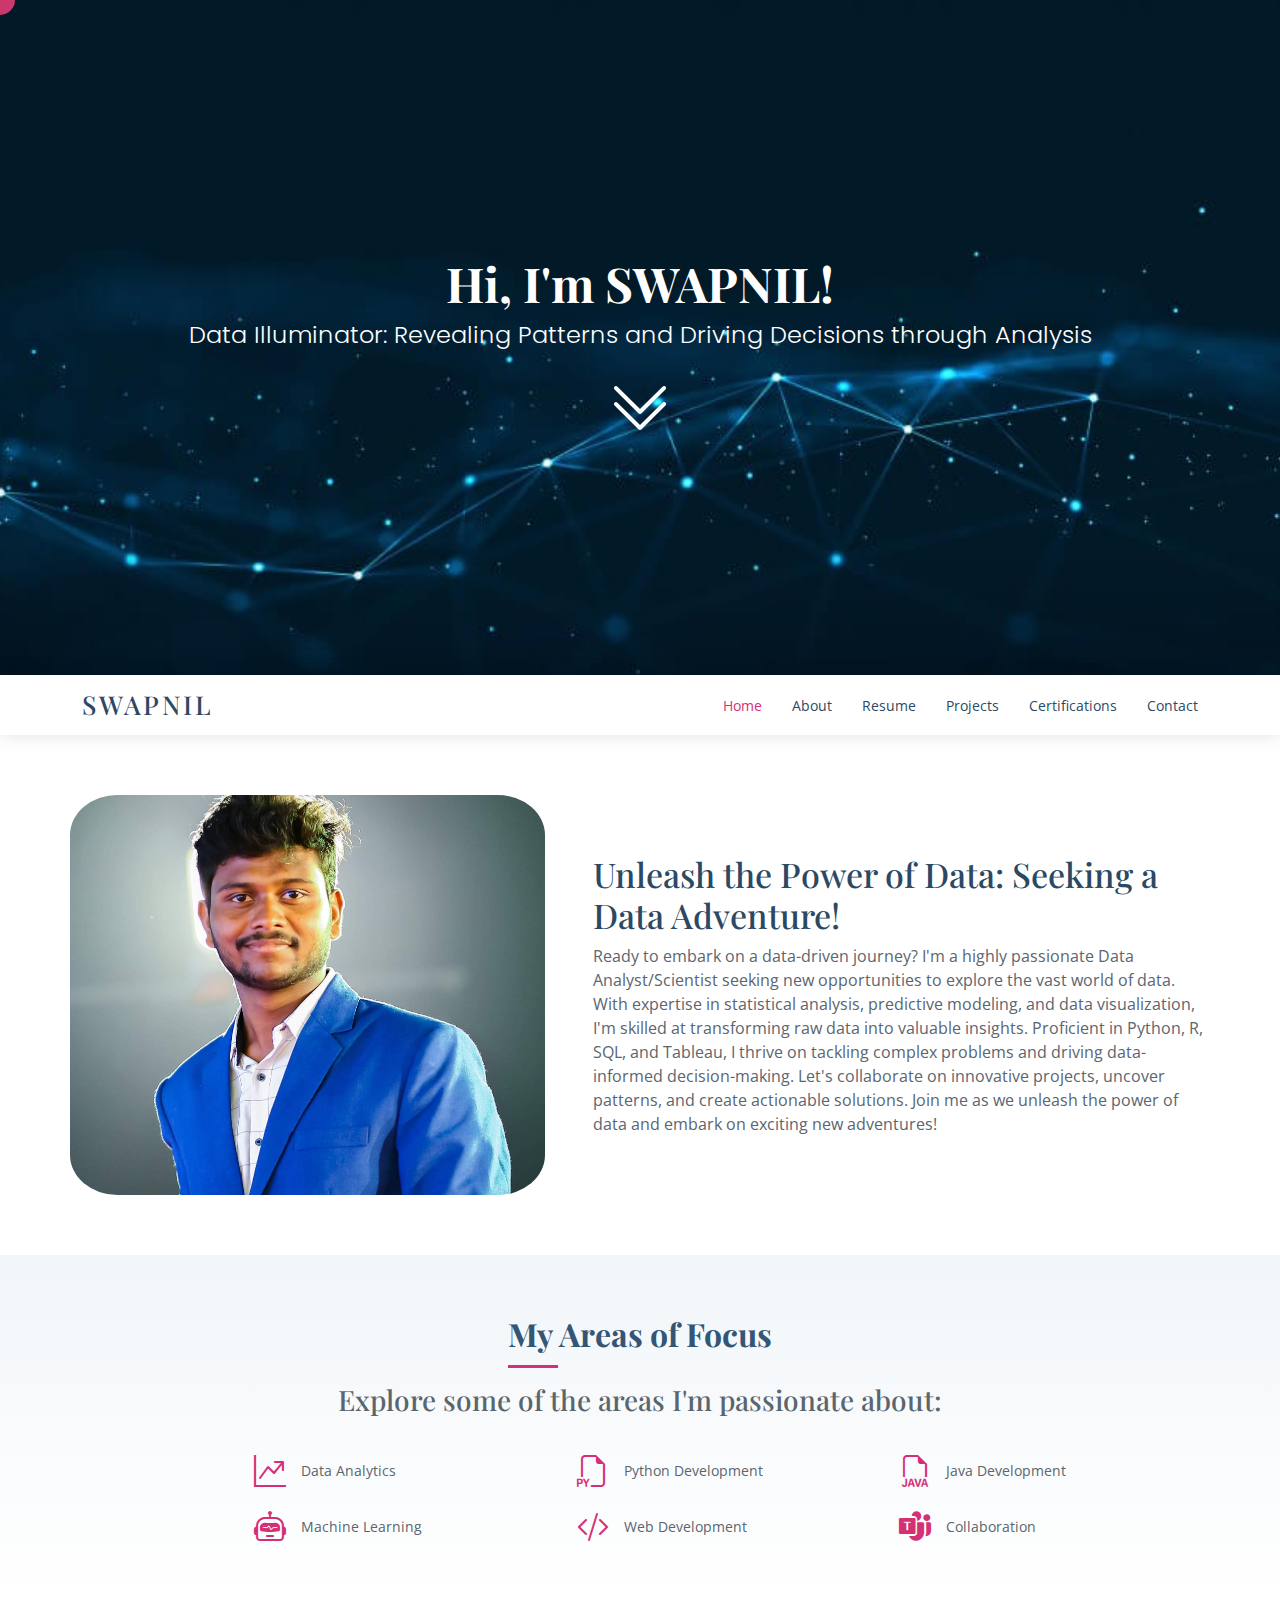
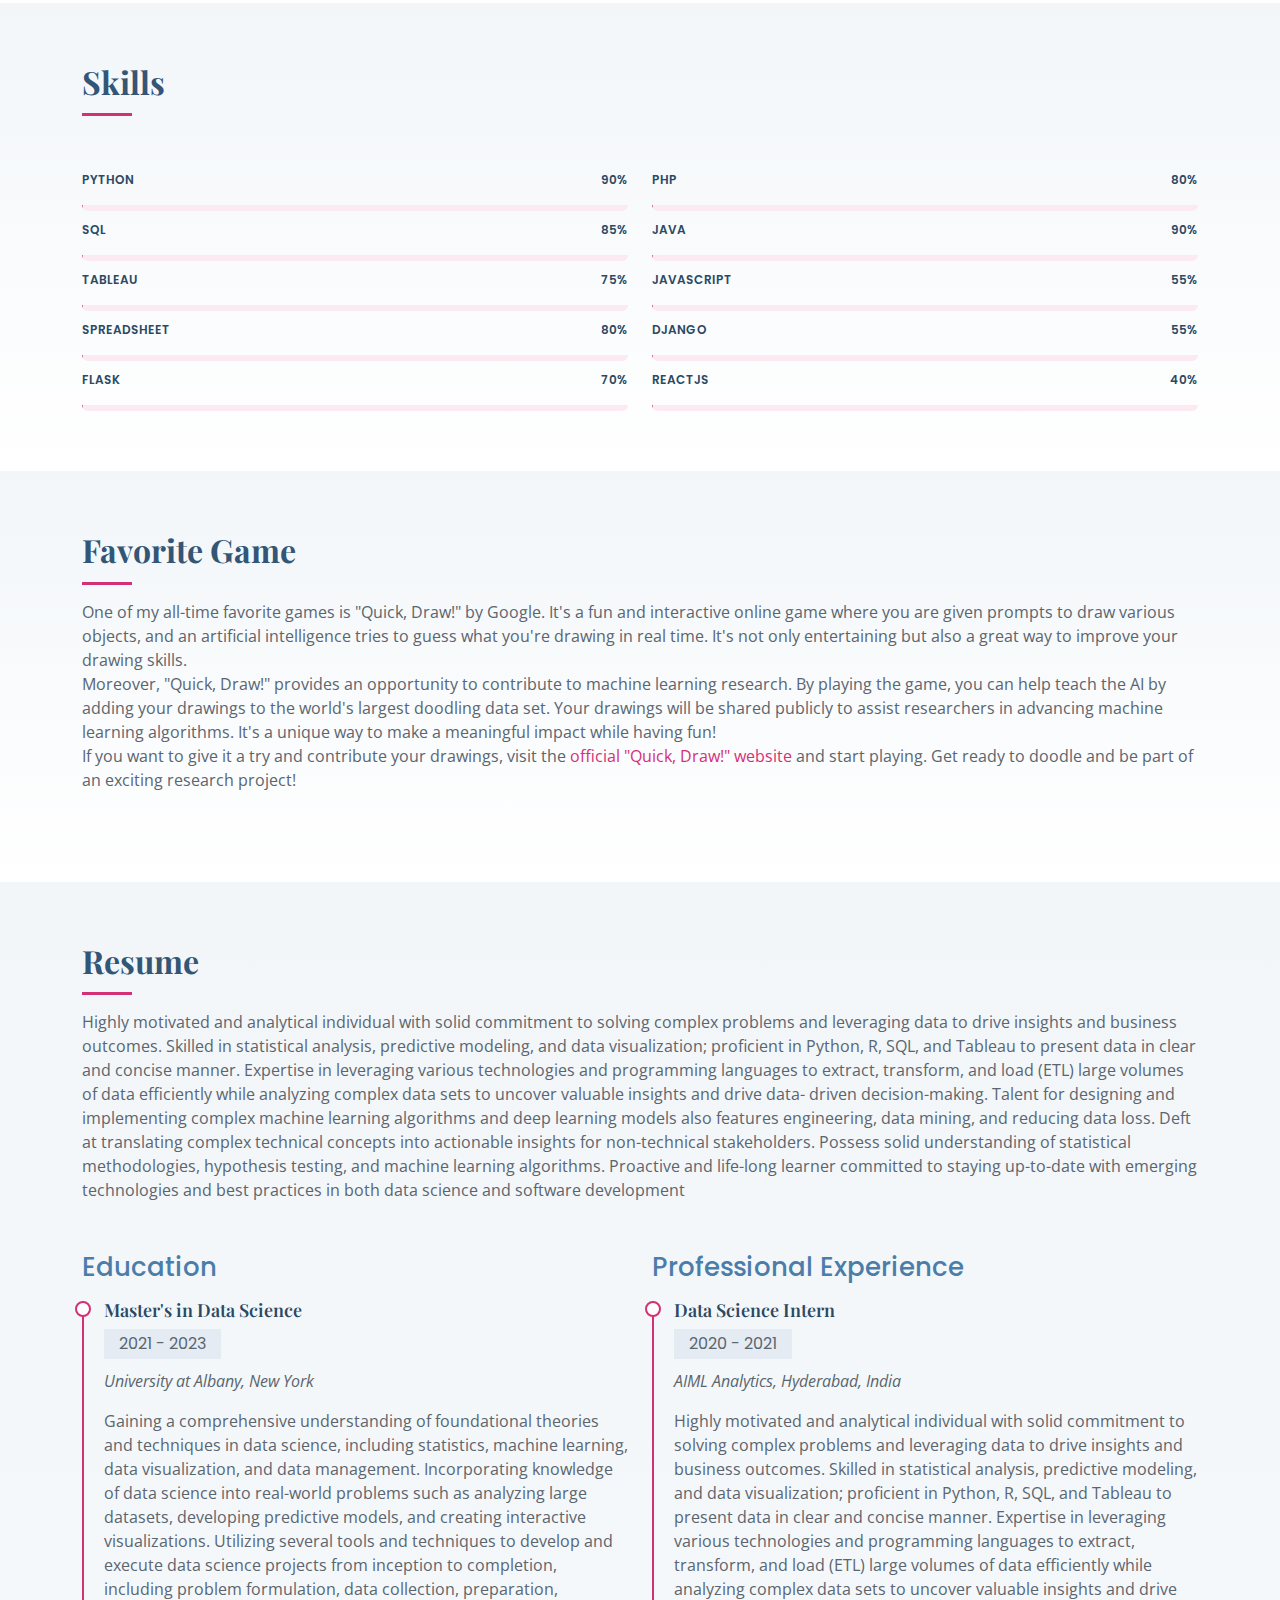
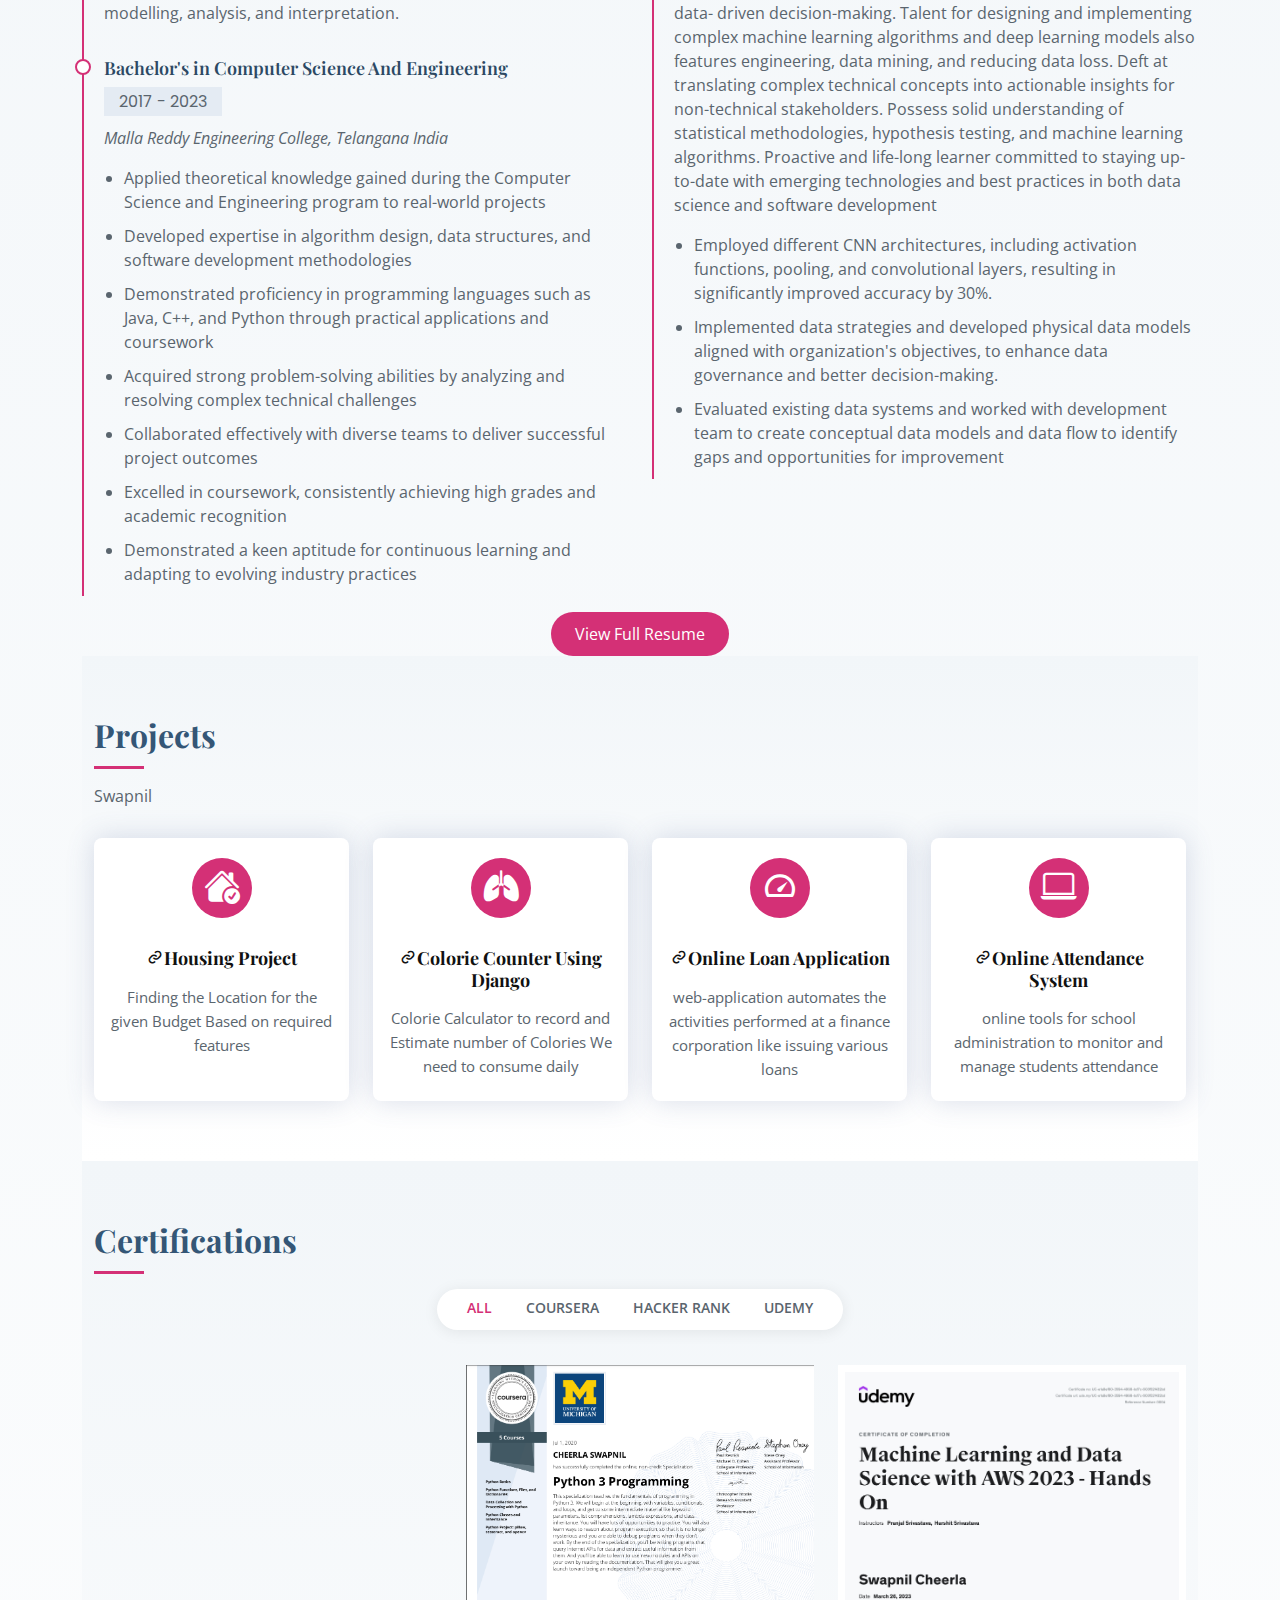
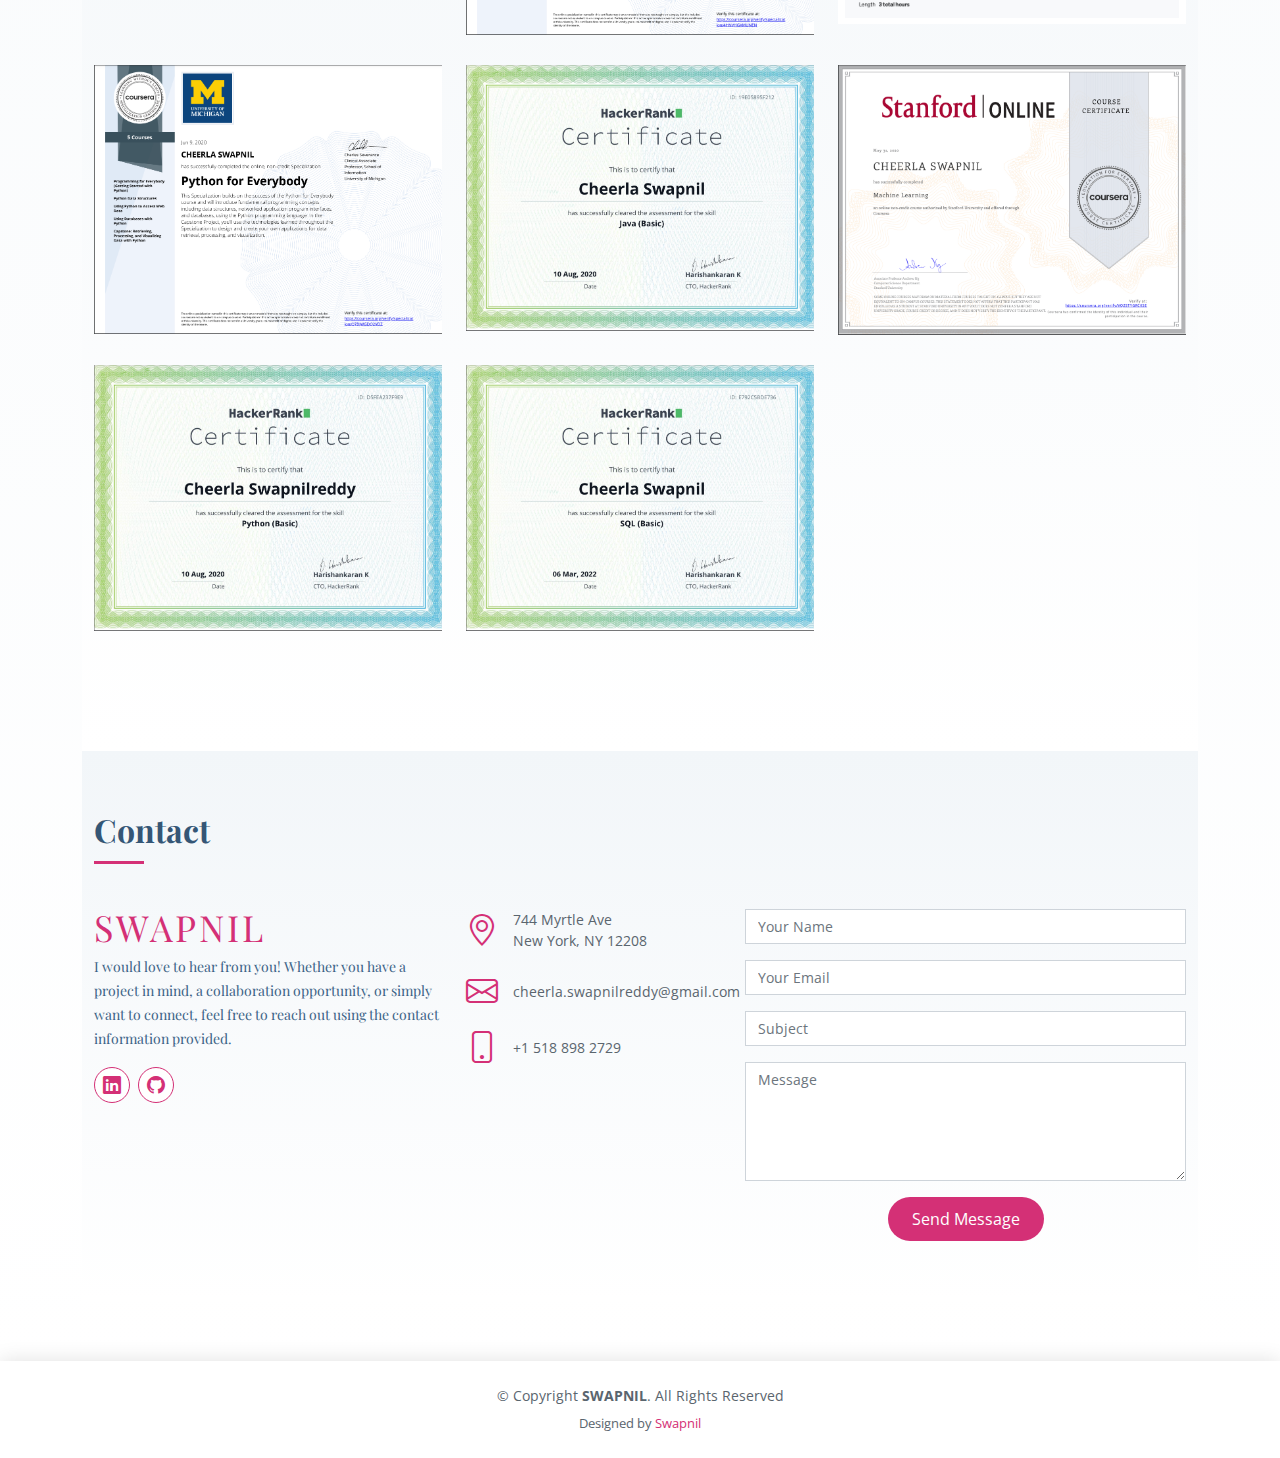
==== commit 8c8024e6: "added skills" ====
--- a/index.html
+++ b/index.html
@@ -258,15 +258,7 @@
           <div class="col-lg-6">
 
             <div class="progress">
-              <span class="skill">PYTHON <i class="val">100%</i></span>
-              <div class="progress-bar-wrap">
-                <div class="progress-bar" role="progressbar" aria-valuenow="100" aria-valuemin="0" aria-valuemax="100">
-                </div>
-              </div>
-            </div>
-
-            <div class="progress">
-              <span class="skill">SQL <i class="val">90%</i></span>
+              <span class="skill">PYTHON <i class="val">90%</i></span>
               <div class="progress-bar-wrap">
                 <div class="progress-bar" role="progressbar" aria-valuenow="90" aria-valuemin="0" aria-valuemax="100">
                 </div>
@@ -274,12 +266,35 @@
             </div>
 
             <div class="progress">
+              <span class="skill">SQL <i class="val">85%</i></span>
+              <div class="progress-bar-wrap">
+                <div class="progress-bar" role="progressbar" aria-valuenow="85" aria-valuemin="0" aria-valuemax="100">
+                </div>
+              </div>
+            </div>
+
+            <div class="progress">
               <span class="skill">TABLEAU <i class="val">75%</i></span>
               <div class="progress-bar-wrap">
                 <div class="progress-bar" role="progressbar" aria-valuenow="75" aria-valuemin="0" aria-valuemax="100">
                 </div>
               </div>
             </div>
+            <div class="progress">
+              <span class="skill">SPREADSHEET<i class="val">80%</i></span>
+              <div class="progress-bar-wrap">
+                <div class="progress-bar" role="progressbar" aria-valuenow="80" aria-valuemin="0" aria-valuemax="100">
+                </div>
+              </div>
+            </div>
+            <div class="progress">
+              <span class="skill">Flask <i class="val">70%</i></span>
+              <div class="progress-bar-wrap">
+                <div class="progress-bar" role="progressbar" aria-valuenow="70" aria-valuemin="0" aria-valuemax="100">
+                </div>
+              </div>
+            </div>
+
 
           </div>
 
@@ -305,6 +320,20 @@
               <span class="skill">JAVASCRIPT <i class="val">55%</i></span>
               <div class="progress-bar-wrap">
                 <div class="progress-bar" role="progressbar" aria-valuenow="55" aria-valuemin="0" aria-valuemax="100">
+                </div>
+              </div>
+            </div>
+            <div class="progress">
+              <span class="skill">DJANGO<i class="val">55%</i></span>
+              <div class="progress-bar-wrap">
+                <div class="progress-bar" role="progressbar" aria-valuenow="55" aria-valuemin="0" aria-valuemax="100">
+                </div>
+              </div>
+            </div>
+            <div class="progress">
+              <span class="skill">REACTJS <i class="val">40%</i></span>
+              <div class="progress-bar-wrap">
+                <div class="progress-bar" role="progressbar" aria-valuenow="40" aria-valuemin="0" aria-valuemax="100">
                 </div>
               </div>
             </div>
@@ -568,6 +597,21 @@
 
                 <div class="col-lg-4 col-md-6 portfolio-item filter-app">
                   <div class="portfolio-wrap">
+                    <img src="assets/img/portfolio/DataAnalyst.png" class="img-fluid" alt="">
+                    <div class="portfolio-info">
+                      <h4>Google Data Analytics </h4>
+                      <!-- <p>App</p> -->
+                    </div>
+                    <div class="portfolio-links">
+                      <a href="assets/img/portfolio/DataAnalyst.png" data-gallery="portfolioGallery"
+                        class="portfolio-lightbox" title="App 1"><i class="bx bx-plus"></i></a>
+                      <a href="https://coursera.org/share/2d8ae017d139793e4ee24fde9a6c378b" title="More Details"><i
+                          class="bx bx-link"></i></a>
+                    </div>
+                  </div>
+                </div>
+                <div class="col-lg-4 col-md-6 portfolio-item filter-app">
+                  <div class="portfolio-wrap">
                     <img src="assets/img/portfolio/python1.png" class="img-fluid" alt="">
                     <div class="portfolio-info">
                       <h4>Python </h4>
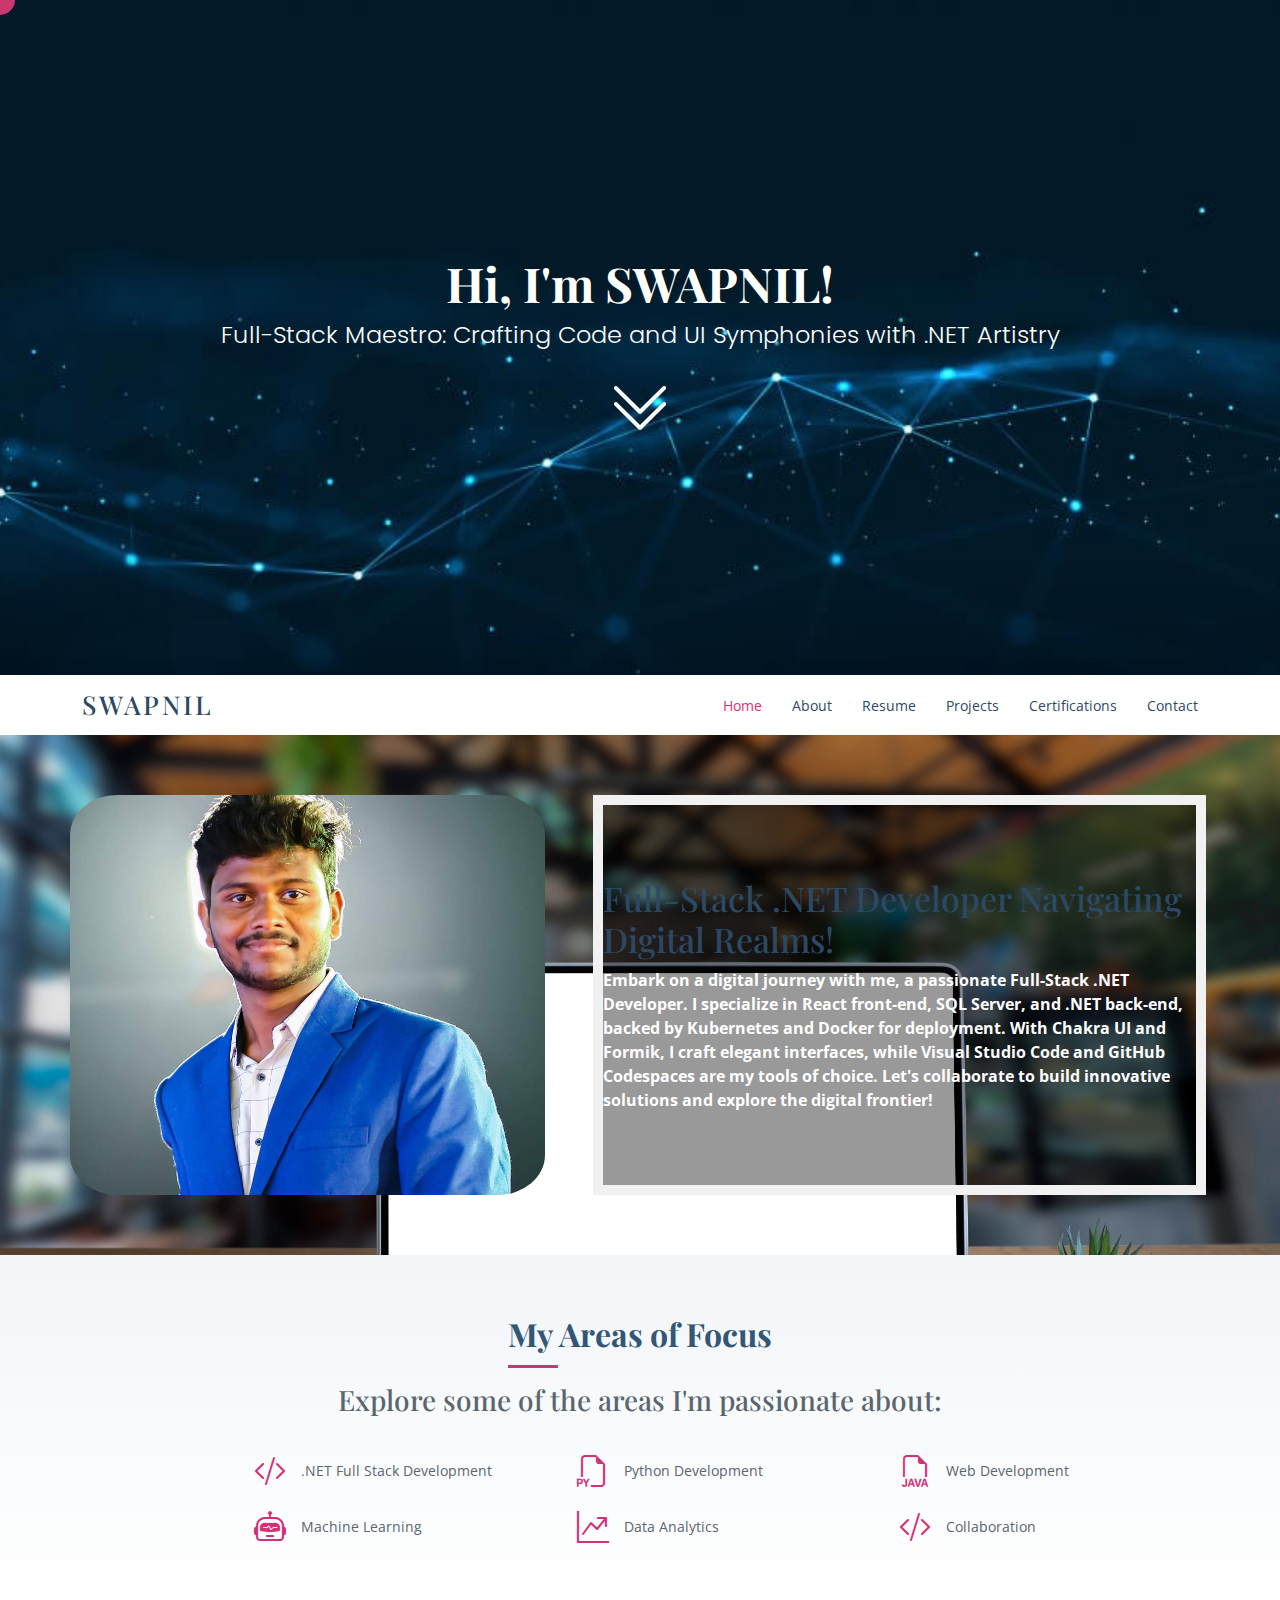
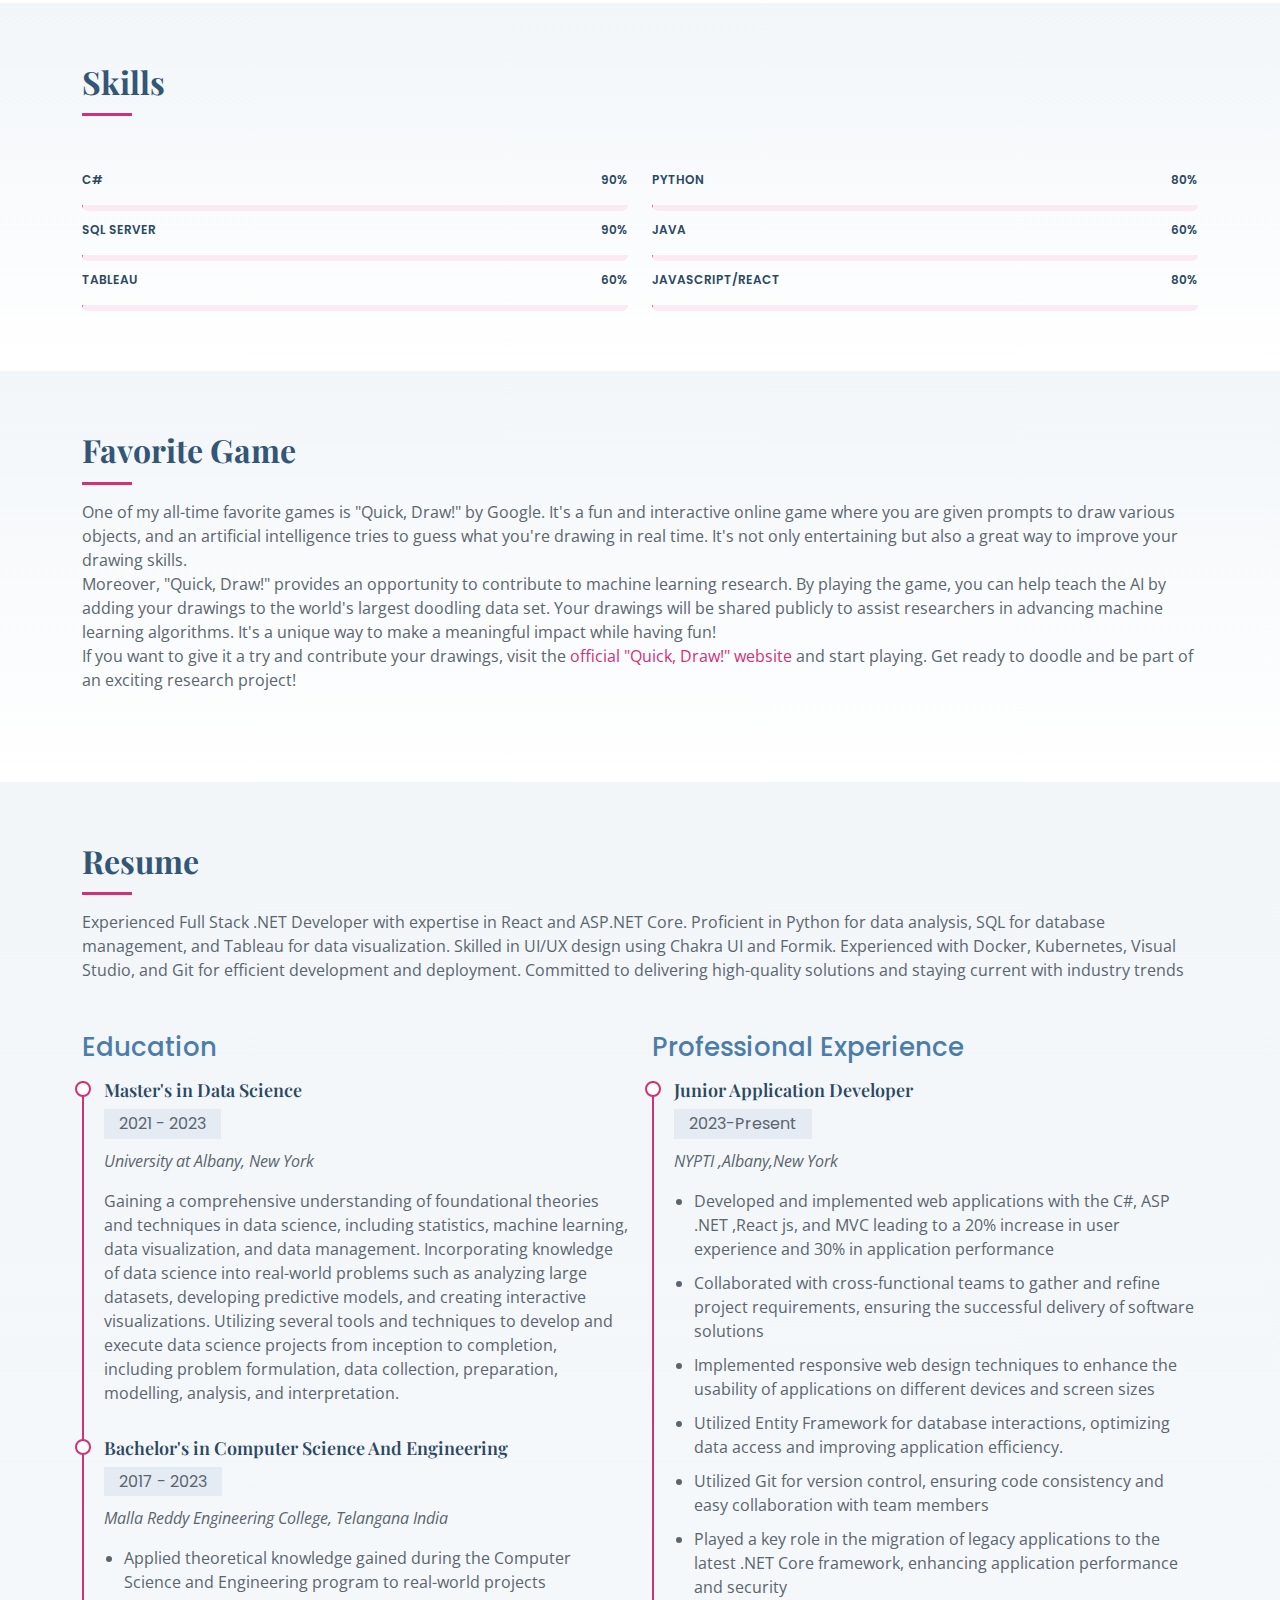
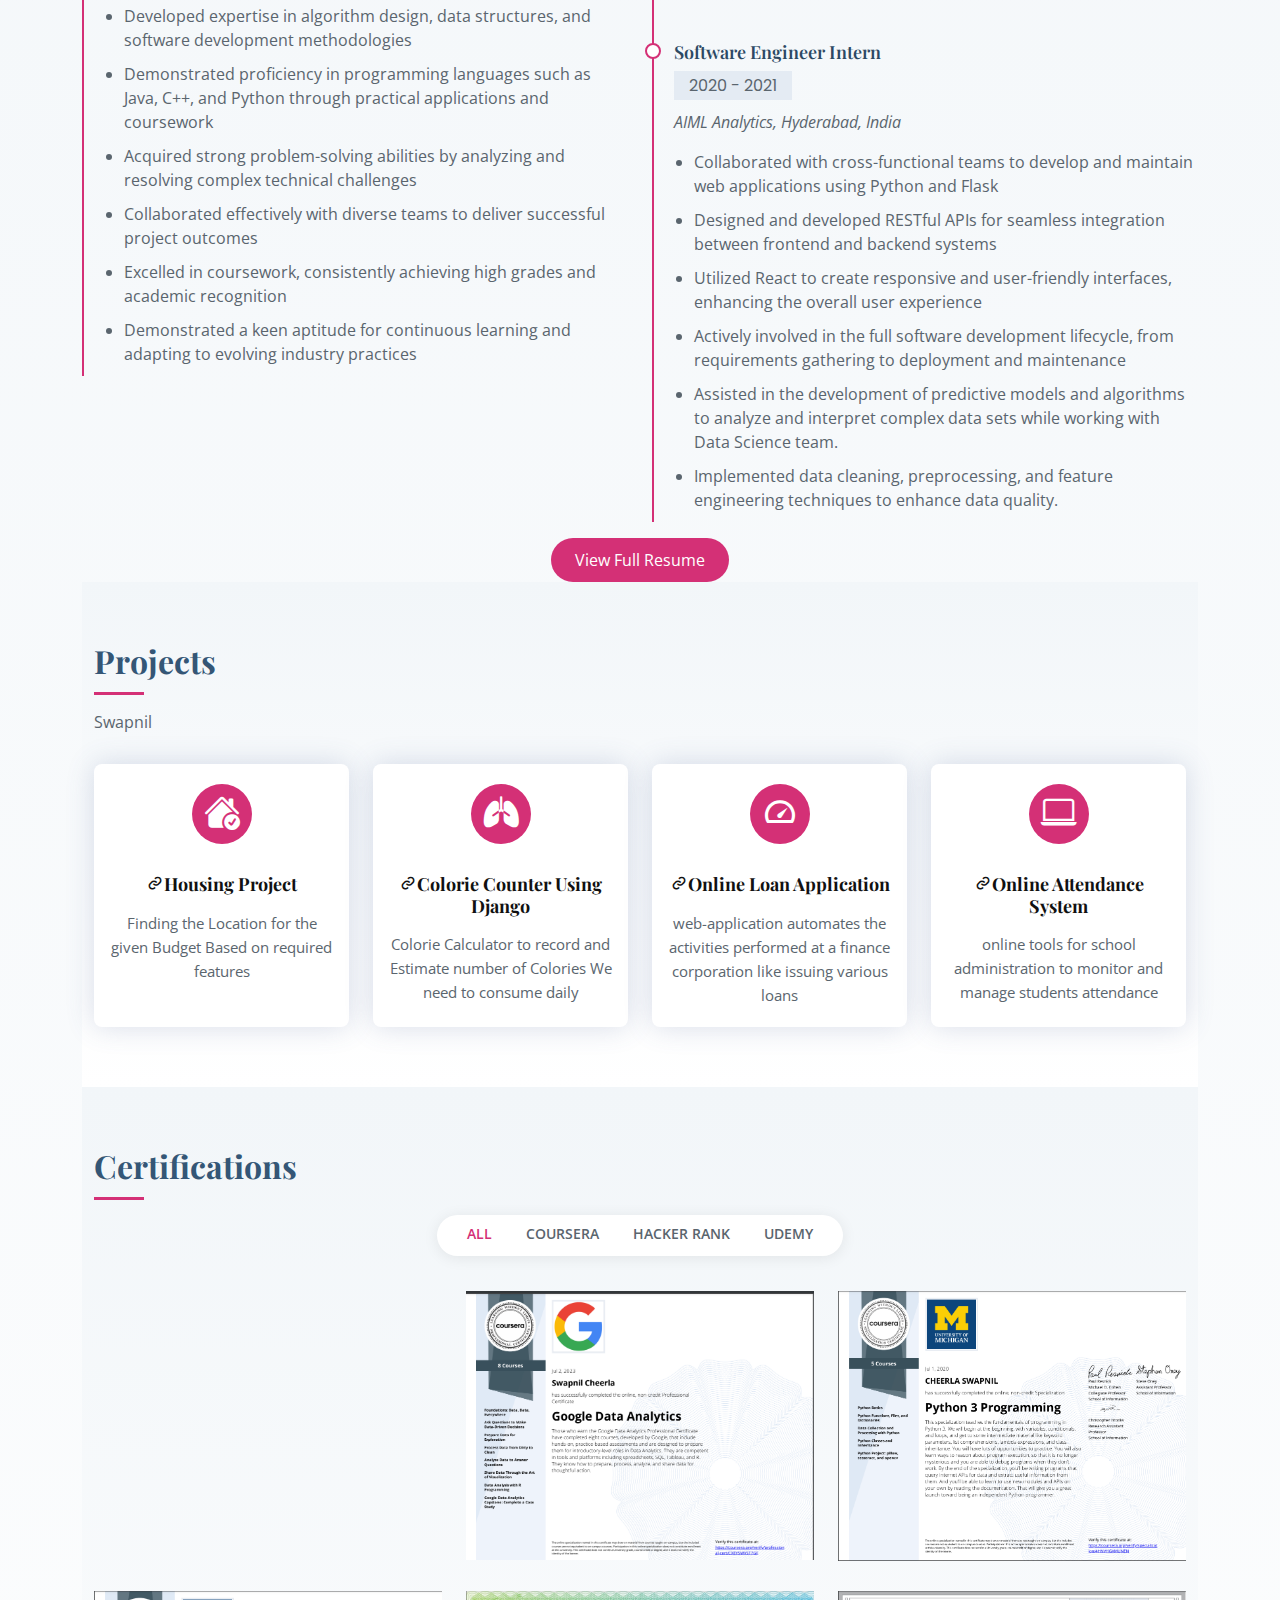
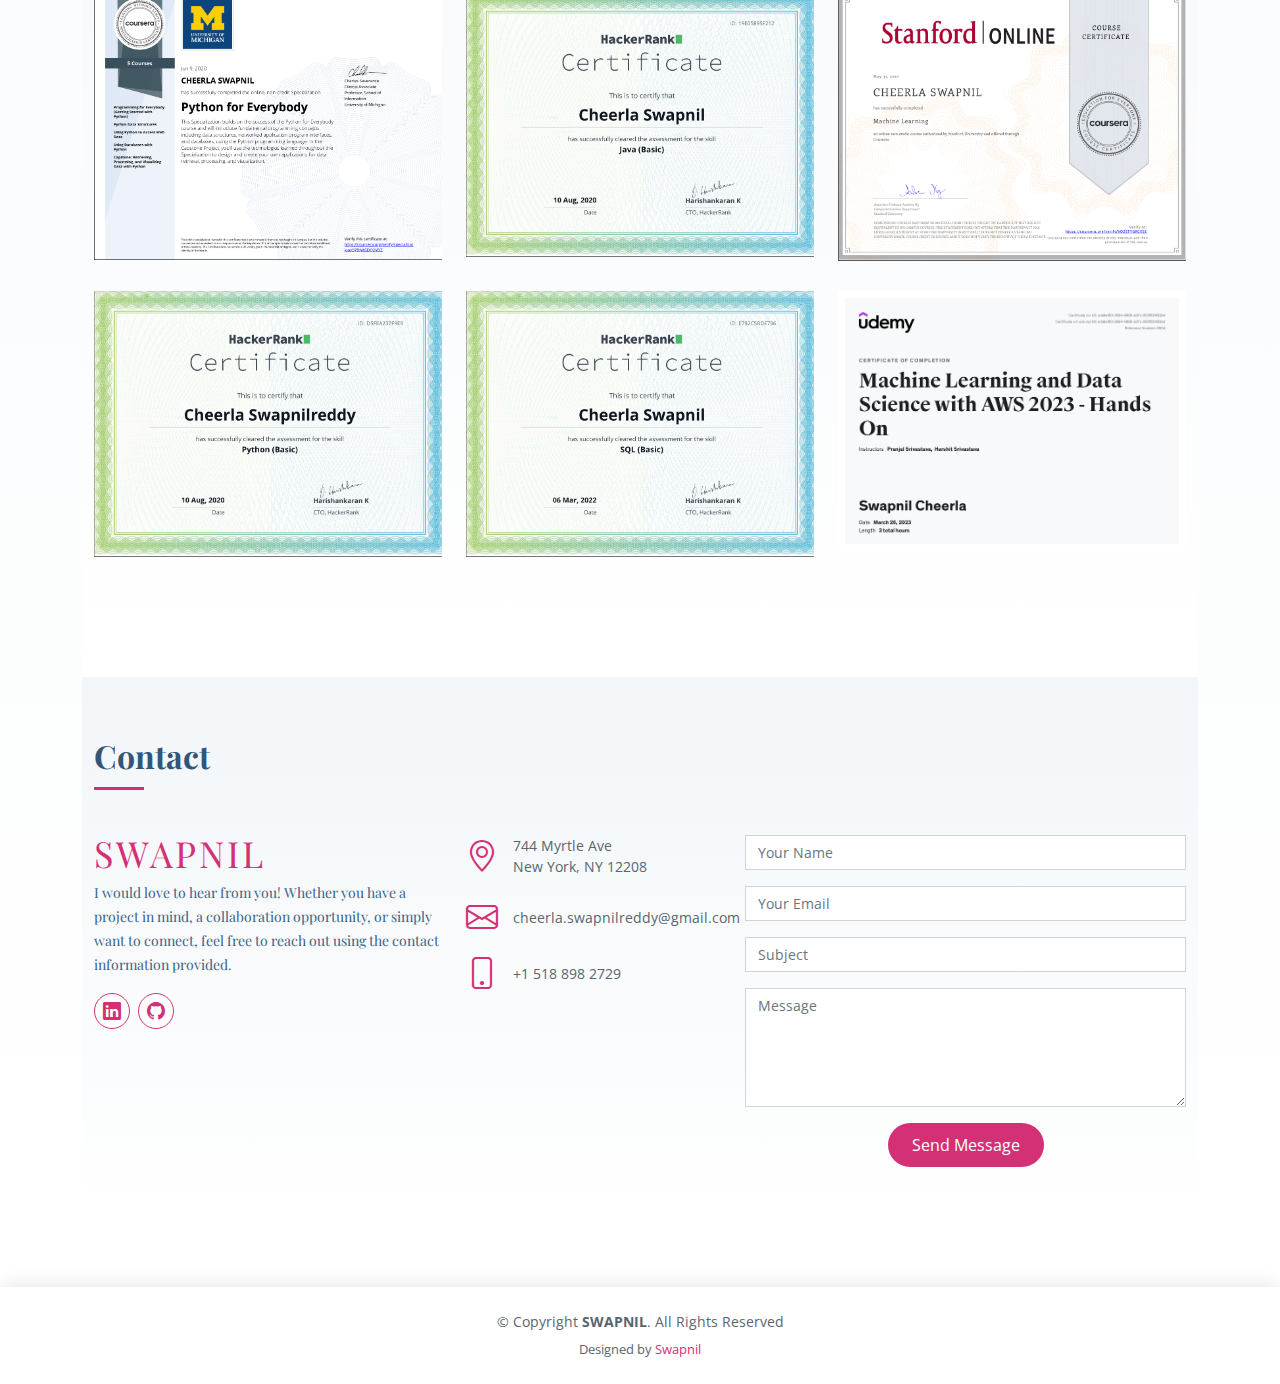
==== commit 6986b976: ".net chnages" ====
--- a/index.html
+++ b/index.html
@@ -55,7 +55,7 @@
   <!-- ======= Hero Section ======= -->
   <section id="hero" class="d-flex flex-column align-items-center justify-content-center">
     <h1>Hi, I'm SWAPNIL!</h1>
-    <h2>Data Illuminator: Revealing Patterns and Driving Decisions through Analysis</h2>
+    <h2>Full-Stack Maestro: Crafting Code and UI Symphonies with .NET Artistry</h2>
     <a href="#about" class="btn-get-started scrollto"><i class="bi bi-chevron-double-down"></i></a>
   </section><!-- End Hero -->
 
@@ -107,25 +107,22 @@
   <main id="main">
 
     <!-- ======= About Section ======= -->
-    <section id="about" class="about">
+    <section id="about" class="about bgImage">
       <div class="container">
 
         <div class="row no-gutters">
           <div class="image col-xl-5 d-flex align-items-stretch justify-content-center justify-content-lg-start"></div>
           <div class="col-xl-7 ps-0 ps-lg-5 pe-lg-1 d-flex align-items-stretch">
-            <div class="content d-flex flex-column justify-content-center">
-              <h3>Unleash the Power of Data: Seeking a Data Adventure!</h3>
+            <div class="content d-flex flex-column justify-content-center bg-text ">
+              <h3>Full-Stack .NET Developer Navigating Digital Realms!</h3>
               <p>
-                Ready to embark on a data-driven journey? I'm a highly passionate Data Analyst/Scientist seeking new
-                opportunities to
-                explore the vast world of data. With expertise in statistical analysis, predictive modeling, and data
-                visualization, I'm
-                skilled at transforming raw data into valuable insights. Proficient in Python, R, SQL, and Tableau, I
-                thrive on tackling
-                complex problems and driving data-informed decision-making. Let's collaborate on innovative projects,
-                uncover patterns,
-                and create actionable solutions. Join me as we unleash the power of data and embark on exciting new
-                adventures!
+                Embark on a digital journey with me, a passionate Full-Stack .NET Developer. I specialize in React
+                front-end, SQL
+                Server, and .NET back-end, backed by Kubernetes and Docker for deployment. With Chakra UI and Formik, I
+                craft elegant
+                interfaces, while Visual Studio Code and GitHub Codespaces are my tools of choice. Let's collaborate to
+                build innovative
+                solutions and explore the digital frontier!
               </p>
               <!-- <div class="row">
                 <div class="col-md-6 d-md-flex align-items-md-stretch">
@@ -187,8 +184,9 @@
           <div class="col-lg col-md">
             <div class="info">
               <div class="d-flex align-items-center">
-                <i class="bi bi-graph-up-arrow"></i>
-                <p>Data Analytics<br></p>
+                <i class="bi bi-code-slash"></i>
+                <p>.NET Full Stack Development</p>
+
               </div>
 
               <div class="d-flex align-items-center mt-4">
@@ -208,8 +206,8 @@
               </div>
 
               <div class="d-flex align-items-center mt-4">
-                <i class="bi bi-code-slash"></i>
-                <p>Web Development</p>
+                <i class="bi bi-graph-up-arrow"></i>
+                <p>Data Analytics<br></p>
               </div>
 
 
@@ -220,11 +218,11 @@
             <div class="info">
               <div class="d-flex align-items-center">
                 <i class="bi bi-filetype-java"></i>
-                <p>Java Development<br></p>
+                <p>Web Development<br></p>
               </div>
 
               <div class="d-flex align-items-center mt-4">
-                <i class="bi bi-microsoft-teams"></i>
+                <i class="bi bi-code-slash"></i>
                 <p>Collaboration</p>
               </div>
 
@@ -258,7 +256,7 @@
           <div class="col-lg-6">
 
             <div class="progress">
-              <span class="skill">PYTHON <i class="val">90%</i></span>
+              <span class="skill">C# <i class="val">90%</i></span>
               <div class="progress-bar-wrap">
                 <div class="progress-bar" role="progressbar" aria-valuenow="90" aria-valuemin="0" aria-valuemax="100">
                 </div>
@@ -266,74 +264,45 @@
             </div>
 
             <div class="progress">
-              <span class="skill">SQL <i class="val">85%</i></span>
+              <span class="skill">SQL Server <i class="val">90%</i></span>
               <div class="progress-bar-wrap">
-                <div class="progress-bar" role="progressbar" aria-valuenow="85" aria-valuemin="0" aria-valuemax="100">
+                <div class="progress-bar" role="progressbar" aria-valuenow="90" aria-valuemin="0" aria-valuemax="100">
                 </div>
               </div>
             </div>
 
             <div class="progress">
-              <span class="skill">TABLEAU <i class="val">75%</i></span>
+              <span class="skill">TABLEAU <i class="val">60%</i></span>
               <div class="progress-bar-wrap">
-                <div class="progress-bar" role="progressbar" aria-valuenow="75" aria-valuemin="0" aria-valuemax="100">
-                </div>
-              </div>
-            </div>
+                <div class="progress-bar" role="progressbar" aria-valuenow="60" aria-valuemin="0" aria-valuemax="100">
+                </div>
+              </div>
+            </div>
+
+          </div>
+
+          <div class="col-lg-6">
+
             <div class="progress">
-              <span class="skill">SPREADSHEET<i class="val">80%</i></span>
+              <span class="skill">PYTHON<i class="val">80%</i></span>
               <div class="progress-bar-wrap">
                 <div class="progress-bar" role="progressbar" aria-valuenow="80" aria-valuemin="0" aria-valuemax="100">
                 </div>
               </div>
             </div>
+
             <div class="progress">
-              <span class="skill">Flask <i class="val">70%</i></span>
+              <span class="skill">JAVA <i class="val">60%</i></span>
               <div class="progress-bar-wrap">
-                <div class="progress-bar" role="progressbar" aria-valuenow="70" aria-valuemin="0" aria-valuemax="100">
-                </div>
-              </div>
-            </div>
-
-
-          </div>
-
-          <div class="col-lg-6">
+                <div class="progress-bar" role="progressbar" aria-valuenow="60" aria-valuemin="0" aria-valuemax="100">
+                </div>
+              </div>
+            </div>
 
             <div class="progress">
-              <span class="skill">PHP <i class="val">80%</i></span>
+              <span class="skill">JAVASCRIPT/REACT <i class="val">80%</i></span>
               <div class="progress-bar-wrap">
                 <div class="progress-bar" role="progressbar" aria-valuenow="80" aria-valuemin="0" aria-valuemax="100">
-                </div>
-              </div>
-            </div>
-
-            <div class="progress">
-              <span class="skill">JAVA <i class="val">90%</i></span>
-              <div class="progress-bar-wrap">
-                <div class="progress-bar" role="progressbar" aria-valuenow="90" aria-valuemin="0" aria-valuemax="100">
-                </div>
-              </div>
-            </div>
-
-            <div class="progress">
-              <span class="skill">JAVASCRIPT <i class="val">55%</i></span>
-              <div class="progress-bar-wrap">
-                <div class="progress-bar" role="progressbar" aria-valuenow="55" aria-valuemin="0" aria-valuemax="100">
-                </div>
-              </div>
-            </div>
-            <div class="progress">
-              <span class="skill">DJANGO<i class="val">55%</i></span>
-              <div class="progress-bar-wrap">
-                <div class="progress-bar" role="progressbar" aria-valuenow="55" aria-valuemin="0" aria-valuemax="100">
-                </div>
-              </div>
-            </div>
-            <div class="progress">
-              <span class="skill">REACTJS <i class="val">40%</i></span>
-              <div class="progress-bar-wrap">
-                <div class="progress-bar" role="progressbar" aria-valuenow="40" aria-valuemin="0" aria-valuemax="100">
                 </div>
               </div>
             </div>
@@ -372,10 +341,11 @@
             playing. Get ready to doodle and be part of an
             exciting research project!
           </p>
-
-        </div>
-
-      </div>
+    </section>
+
+    </div>
+
+    </div>
     </section>
     <!-- end of competative -->
 
@@ -385,25 +355,13 @@
 
         <div class="section-title">
           <h2>Resume</h2>
-          <p>Highly motivated and analytical individual with solid commitment to solving complex problems and
-            leveraging data to
-            drive insights and business outcomes. Skilled in statistical analysis, predictive modeling, and data
-            visualization;
-            proficient in Python, R, SQL, and Tableau to present data in clear and concise manner. Expertise in
-            leveraging various
-            technologies and programming languages to extract, transform, and load (ETL) large volumes of data
-            efficiently while
-            analyzing complex data sets to uncover valuable insights and drive data- driven decision-making.
-            Talent for designing
-            and implementing complex machine learning algorithms and deep learning models also features
-            engineering, data mining,
-            and reducing data loss. Deft at translating complex technical concepts into actionable insights for
-            non-technical
-            stakeholders. Possess solid understanding of statistical methodologies, hypothesis testing, and
-            machine learning
-            algorithms. Proactive and life-long learner committed to staying up-to-date with emerging technologies
-            and best
-            practices in both data science and software development</p>
+          <p>Experienced Full Stack .NET Developer with expertise in React and ASP.NET Core. Proficient in Python for
+            data analysis,
+            SQL for database management, and Tableau for data visualization. Skilled in UI/UX design using Chakra UI and
+            Formik.
+            Experienced with Docker, Kubernetes, Visual Studio, and Git for efficient development and deployment.
+            Committed to
+            delivering high-quality solutions and staying current with industry trends</p>
         </div>
 
         <div class="row">
@@ -458,39 +416,53 @@
           <div class="col-lg-6">
             <h3 class="resume-title">Professional Experience</h3>
             <div class="resume-item">
-              <h4>Data Science Intern </h4>
+              <h4>Junior Application Developer</h4>
+              <h5>2023-Present</h5>
+              <p><em>NYPTI ,Albany,New York </em></p>
+
+              <p>
+              <ul>
+
+                <li> Developed and implemented web applications with the C#,
+                  ASP .NET ,React js, and MVC leading to a 20% increase in user
+                  experience and 30% in application performance</li>
+                <li>Collaborated with cross-functional teams to gather and refine
+                  project requirements, ensuring the successful delivery of software
+                  solutions</li>
+                <li>Implemented responsive web design techniques to enhance the
+                  usability of applications on different devices and screen sizes</li>
+                <li>Utilized Entity Framework for database interactions, optimizing
+                  data access and improving application efficiency.</li>
+                <li>Utilized Git for version control, ensuring code consistency and
+                  easy collaboration with team members</li>
+                <li>Played a key role in the migration of legacy applications to the
+                  latest .NET Core framework, enhancing application performance
+                  and security</li>
+              </ul>
+              </p>
+            </div>
+            <div class="resume-item">
+              <h4>Software Engineer Intern </h4>
               <h5>2020 - 2021</h5>
               <p><em>AIML Analytics, Hyderabad, India </em></p>
-              <p>Highly motivated and analytical individual with solid commitment to solving complex problems and
-                leveraging data to
-                drive insights and business outcomes. Skilled in statistical analysis, predictive modeling, and data
-                visualization;
-                proficient in Python, R, SQL, and Tableau to present data in clear and concise manner. Expertise in
-                leveraging various
-                technologies and programming languages to extract, transform, and load (ETL) large volumes of data
-                efficiently while
-                analyzing complex data sets to uncover valuable insights and drive data- driven decision-making.
-                Talent for designing
-                and implementing complex machine learning algorithms and deep learning models also features
-                engineering, data mining,
-                and reducing data loss. Deft at translating complex technical concepts into actionable insights for
-                non-technical
-                stakeholders. Possess solid understanding of statistical methodologies, hypothesis testing, and
-                machine learning
-                algorithms. Proactive and life-long learner committed to staying up-to-date with emerging technologies
-                and best
-                practices in both data science and software development</p>
+
               <p>
               <ul>
-                <li>Employed different CNN architectures, including activation functions, pooling, and convolutional
-                  layers, resulting in
-                  significantly improved accuracy by 30%.</li>
-                <li>Implemented data strategies and developed physical data models aligned with organization's
-                  objectives, to enhance data
-                  governance and better decision-making. </li>
-                <li>Evaluated existing data systems and worked with development team to create conceptual data models
-                  and data flow to
-                  identify gaps and opportunities for improvement</li>
+
+                <li> Collaborated with cross-functional teams to develop and
+                  maintain web applications using Python and Flask</li>
+                <li>Designed and developed RESTful APIs for seamless integration
+                  between frontend and backend systems</li>
+                <li>Utilized React to create responsive and user-friendly interfaces,
+                  enhancing the overall user experience</li>
+
+                <li>Actively involved in the full software development lifecycle, from
+                  requirements gathering to deployment and maintenance</li>
+                <li>Assisted in the development of predictive models and algorithms
+                  to analyze and interpret complex data sets while working with
+                  Data Science team.</li>
+                <li>Implemented data cleaning, preprocessing, and feature
+                  engineering techniques to enhance data quality.</li>
 
               </ul>
               </p>
@@ -513,7 +485,7 @@
         <!-- </section>End Resume Section -->
         <script>
           function openResumePage() {
-            window.open("assets/files/SwapnilResume.pdf", "_blank");
+            window.open("assets/files/SwapnilCheerlaResume.pdf", "_blank");
           }
         </script>
 
@@ -578,9 +550,9 @@
             <div class="section-title">
               <h2>Certifications</h2>
               <!-- <p>Magnam dolores commodi suscipit. Necessitatibus eius consequatur ex aliquid fuga eum quidem. Sit sint
-            consectetur velit. Quisquam quos quisquam cupiditate. Et nemo qui impedit suscipit alias ea. Quia fugiat sit
-            in iste officiis commodi quidem hic quas.</p>
-        </div> -->
+                  consectetur velit. Quisquam quos quisquam cupiditate. Et nemo qui impedit suscipit alias ea. Quia fugiat sit
+                  in iste officiis commodi quidem hic quas.</p>
+              </div> -->
 
               <div class="row">
                 <div class="col-lg-12 d-flex justify-content-center">
@@ -594,7 +566,21 @@
               </div>
 
               <div class="row portfolio-container">
-
+                <div class="col-lg-4 col-md-6 portfolio-item filter-web">
+                  <div class="portfolio-wrap">
+                    <img src="assets/img/portfolio/CSharpadv.png" class="img-fluid" alt="">
+                    <div class="portfolio-info">
+                      <h4>C#</h4>
+                      <!-- <p>Web</p> -->
+                    </div>
+                    <div class="portfolio-links">
+                      <a href="assets/img/portfolio/AWSUde.jpeg" data-gallery="portfolioGallery"
+                        class="portfolio-lightbox" title="Web 3"><i class="bx bx-plus"></i></a>
+                      <a href="https://www.ude.my/UC-7d97fb6a-a8cb-40f2-bddf-372a529d55d1/" title="More Details"><i
+                          class="bx bx-link"></i></a>
+                    </div>
+                  </div>
+                </div>
                 <div class="col-lg-4 col-md-6 portfolio-item filter-app">
                   <div class="portfolio-wrap">
                     <img src="assets/img/portfolio/DataAnalyst.png" class="img-fluid" alt="">
@@ -626,6 +612,103 @@
                   </div>
                 </div>
 
+
+
+                <div class="col-lg-4 col-md-6 portfolio-item filter-app">
+                  <div class="portfolio-wrap">
+                    <img src="assets/img/portfolio/pythonEB.png" class="img-fluid" alt="">
+                    <div class="portfolio-info">
+                      <h4>Python 2</h4>
+                      <!-- <p>App</p> -->
+                    </div>
+                    <div class="portfolio-links">
+                      <a href="assets/img/portfolio/pythonEB.png" data-gallery="portfolioGallery"
+                        class="portfolio-lightbox" title="App 2"><i class="bx bx-plus"></i></a>
+                      <a href="https://coursera.org/share/c0fffbf062c2464af95d516774fe8144" title="More Details"><i
+                          class="bx bx-link"></i></a>
+                    </div>
+                  </div>
+                </div>
+
+                <div class="col-lg-4 col-md-6 portfolio-item filter-card">
+                  <div class="portfolio-wrap">
+                    <img src="assets/img/portfolio/javaHR.png" class="img-fluid" alt="">
+                    <div class="portfolio-info">
+                      <h4>JAVA</h4>
+                      <!-- <p>Card</p> -->
+                    </div>
+                    <div class="portfolio-links">
+                      <a href="assets/img/portfolio/javaHR.png" data-gallery="portfolioGallery"
+                        class="portfolio-lightbox" title="Card 2"><i class="bx bx-plus"></i></a>
+                      <a href="https://www.hackerrank.com/certificates/19e05895f212 " title="More Details"><i
+                          class="bx bx-link"></i></a>
+                    </div>
+                  </div>
+                </div>
+
+                <!-- <div class="col-lg-4 col-md-6 portfolio-item filter-web">
+                  <div class="portfolio-wrap">
+                    <img src="assets/img/portfolio/portfolio-5.jpg" class="img-fluid" alt="">
+                    <div class="portfolio-info">
+                      <h4>Web 2</h4>
+                      <p>Web</p>
+                    </div>
+                    <div class="portfolio-links">
+                      <a href="assets/img/portfolio/portfolio-5.jpg" data-gallery="portfolioGallery"
+                        class="portfolio-lightbox" title="Web 2"><i class="bx bx-plus"></i></a>
+                      <a href="portfolio-details.html" title="More Details"><i class="bx bx-link"></i></a>
+                    </div>
+                  </div>
+                </div> -->
+
+                <div class="col-lg-4 col-md-6 portfolio-item filter-app">
+                  <div class="portfolio-wrap">
+                    <img src="assets/img/portfolio/MLcoursera.png" class="img-fluid" alt="">
+                    <div class="portfolio-info">
+                      <h4>Machine Learning</h4>
+                      <!-- <p>App</p> -->
+                    </div>
+                    <div class="portfolio-links">
+                      <a href="assets/img/portfolio/MLcoursera.png" data-gallery="portfolioGallery"
+                        class="portfolio-lightbox" title="App 3"><i class="bx bx-plus"></i></a>
+                      <a href="https://coursera.org/share/07cf65aca555d0dc5eb3fc671b7d7679" title="More Details"><i
+                          class="bx bx-link"></i></a>
+                    </div>
+                  </div>
+                </div>
+
+                <div class="col-lg-4 col-md-6 portfolio-item filter-card">
+                  <div class="portfolio-wrap">
+                    <img src="assets/img/portfolio/pythonHR.png" class="img-fluid" alt="">
+                    <div class="portfolio-info">
+                      <h4>Python</h4>
+                      <!-- <p>Card</p> -->
+                    </div>
+                    <div class="portfolio-links">
+                      <a href="assets/img/portfolio/pythonHR.png" data-gallery="portfolioGallery"
+                        class="portfolio-lightbox" title="Card 1"><i class="bx bx-plus"></i></a>
+                      <a href="https://www.hackerrank.com/certificates/d5fea237f9e9" title="More Details"><i
+                          class="bx bx-link"></i></a>
+                    </div>
+                  </div>
+                </div>
+
+                <div class="col-lg-4 col-md-6 portfolio-item filter-card">
+                  <div class="portfolio-wrap">
+                    <img src="assets/img/portfolio/SQLHR.png" class="img-fluid" alt="">
+                    <div class="portfolio-info">
+                      <h4>SQL</h4>
+                      <!-- <p>Card</p> -->
+                    </div>
+                    <div class="portfolio-links">
+                      <a href="assets/img/portfolio/SQLHR.png" data-gallery="portfolioGallery"
+                        class="portfolio-lightbox" title="Card 3"><i class="bx bx-plus"></i></a>
+                      <a href="https://www.hackerrank.com/certificates/e792c5bde736" title="More Details"><i
+                          class="bx bx-link"></i></a>
+                    </div>
+                  </div>
+                </div>
+
                 <div class="col-lg-4 col-md-6 portfolio-item filter-web">
                   <div class="portfolio-wrap">
                     <img src="assets/img/portfolio/AWSUde.jpeg" class="img-fluid" alt="">
@@ -642,115 +725,23 @@
                   </div>
                 </div>
 
-                <div class="col-lg-4 col-md-6 portfolio-item filter-app">
-                  <div class="portfolio-wrap">
-                    <img src="assets/img/portfolio/pythonEB.png" class="img-fluid" alt="">
-                    <div class="portfolio-info">
-                      <h4>Python 2</h4>
-                      <!-- <p>App</p> -->
-                    </div>
-                    <div class="portfolio-links">
-                      <a href="assets/img/portfolio/pythonEB.png" data-gallery="portfolioGallery"
-                        class="portfolio-lightbox" title="App 2"><i class="bx bx-plus"></i></a>
-                      <a href="https://coursera.org/share/c0fffbf062c2464af95d516774fe8144" title="More Details"><i
-                          class="bx bx-link"></i></a>
-                    </div>
-                  </div>
-                </div>
-
-                <div class="col-lg-4 col-md-6 portfolio-item filter-card">
-                  <div class="portfolio-wrap">
-                    <img src="assets/img/portfolio/javaHR.png" class="img-fluid" alt="">
-                    <div class="portfolio-info">
-                      <h4>JAVA</h4>
-                      <!-- <p>Card</p> -->
-                    </div>
-                    <div class="portfolio-links">
-                      <a href="assets/img/portfolio/javaHR.png" data-gallery="portfolioGallery"
-                        class="portfolio-lightbox" title="Card 2"><i class="bx bx-plus"></i></a>
-                      <a href="https://www.hackerrank.com/certificates/19e05895f212 " title="More Details"><i
-                          class="bx bx-link"></i></a>
-                    </div>
-                  </div>
-                </div>
+
+
 
                 <!-- <div class="col-lg-4 col-md-6 portfolio-item filter-web">
-            <div class="portfolio-wrap">
-              <img src="assets/img/portfolio/portfolio-5.jpg" class="img-fluid" alt="">
-              <div class="portfolio-info">
-                <h4>Web 2</h4>
-                <p>Web</p>
-              </div>
-              <div class="portfolio-links">
-                <a href="assets/img/portfolio/portfolio-5.jpg" data-gallery="portfolioGallery"
-                  class="portfolio-lightbox" title="Web 2"><i class="bx bx-plus"></i></a>
-                <a href="portfolio-details.html" title="More Details"><i class="bx bx-link"></i></a>
-              </div>
-            </div>
-          </div> -->
-
-                <div class="col-lg-4 col-md-6 portfolio-item filter-app">
-                  <div class="portfolio-wrap">
-                    <img src="assets/img/portfolio/MLcoursera.png" class="img-fluid" alt="">
-                    <div class="portfolio-info">
-                      <h4>Machine Learning</h4>
-                      <!-- <p>App</p> -->
-                    </div>
-                    <div class="portfolio-links">
-                      <a href="assets/img/portfolio/MLcoursera.png" data-gallery="portfolioGallery"
-                        class="portfolio-lightbox" title="App 3"><i class="bx bx-plus"></i></a>
-                      <a href="https://coursera.org/share/07cf65aca555d0dc5eb3fc671b7d7679" title="More Details"><i
-                          class="bx bx-link"></i></a>
-                    </div>
-                  </div>
-                </div>
-
-                <div class="col-lg-4 col-md-6 portfolio-item filter-card">
-                  <div class="portfolio-wrap">
-                    <img src="assets/img/portfolio/pythonHR.png" class="img-fluid" alt="">
-                    <div class="portfolio-info">
-                      <h4>Python</h4>
-                      <!-- <p>Card</p> -->
-                    </div>
-                    <div class="portfolio-links">
-                      <a href="assets/img/portfolio/pythonHR.png" data-gallery="portfolioGallery"
-                        class="portfolio-lightbox" title="Card 1"><i class="bx bx-plus"></i></a>
-                      <a href="https://www.hackerrank.com/certificates/d5fea237f9e9" title="More Details"><i
-                          class="bx bx-link"></i></a>
-                    </div>
-                  </div>
-                </div>
-
-                <div class="col-lg-4 col-md-6 portfolio-item filter-card">
-                  <div class="portfolio-wrap">
-                    <img src="assets/img/portfolio/SQLHR.png" class="img-fluid" alt="">
-                    <div class="portfolio-info">
-                      <h4>SQL</h4>
-                      <!-- <p>Card</p> -->
-                    </div>
-                    <div class="portfolio-links">
-                      <a href="assets/img/portfolio/SQLHR.png" data-gallery="portfolioGallery"
-                        class="portfolio-lightbox" title="Card 3"><i class="bx bx-plus"></i></a>
-                      <a href="https://www.hackerrank.com/certificates/e792c5bde736" title="More Details"><i
-                          class="bx bx-link"></i></a>
-                    </div>
-                  </div>
-                </div>
-
-                <!-- <div class="col-lg-4 col-md-6 portfolio-item filter-web">
-            <div class="portfolio-wrap">
-              <img src="assets/img/portfolio/portfolio-9.jpg" class="img-fluid" alt="">
-              <div class="portfolio-info">
-                <h4>Web 3</h4>
-                <p>Web</p>
-              </div>
-              <div class="portfolio-links">
-                <a href="assets/img/portfolio/portfolio-9.jpg" data-gallery="portfolioGallery"
-                  class="portfolio-lightbox" title="Web 3"><i class="bx bx-plus"></i></a>
-                <a href="portfolio-details.html" title="More Details"><i class="bx bx-link"></i></a>
-              </div>
-            </div>
-          </div> -->
+                  <div class="portfolio-wrap">
+                    <img src="assets/img/portfolio/portfolio-9.jpg" class="img-fluid" alt="">
+                    <div class="portfolio-info">
+                      <h4>Web 3</h4>
+                      <p>Web</p>
+                    </div>
+                    <div class="portfolio-links">
+                      <a href="assets/img/portfolio/portfolio-9.jpg" data-gallery="portfolioGallery"
+                        class="portfolio-lightbox" title="Web 3"><i class="bx bx-plus"></i></a>
+                      <a href="portfolio-details.html" title="More Details"><i class="bx bx-link"></i></a>
+                    </div>
+                  </div>
+                </div> -->
 
               </div>
 
--- a/assets/css/style.css
+++ b/assets/css/style.css
@@ -335,7 +335,39 @@
   background-size: cover;
 
 
+
   padding: 0 15px;
+}
+
+.bgImage {
+  width: 100%;
+  height: 50%;
+  background: url("../img/laptop.jpg");
+  background-size: cover;
+
+
+
+
+
+}
+
+
+.bg-text {
+  background-color: rgb(0, 0, 0);
+  /* Fallback color */
+  background-color: rgba(0, 0, 0, 0.4);
+  /* Black w/opacity/see-through */
+  color: white;
+  font-weight: bold;
+
+  border: 10px solid #f1f1f1;
+
+  /* Stay fixed */
+
+
+  z-index: 2;
+
+
 }
 
 #hero h1 {
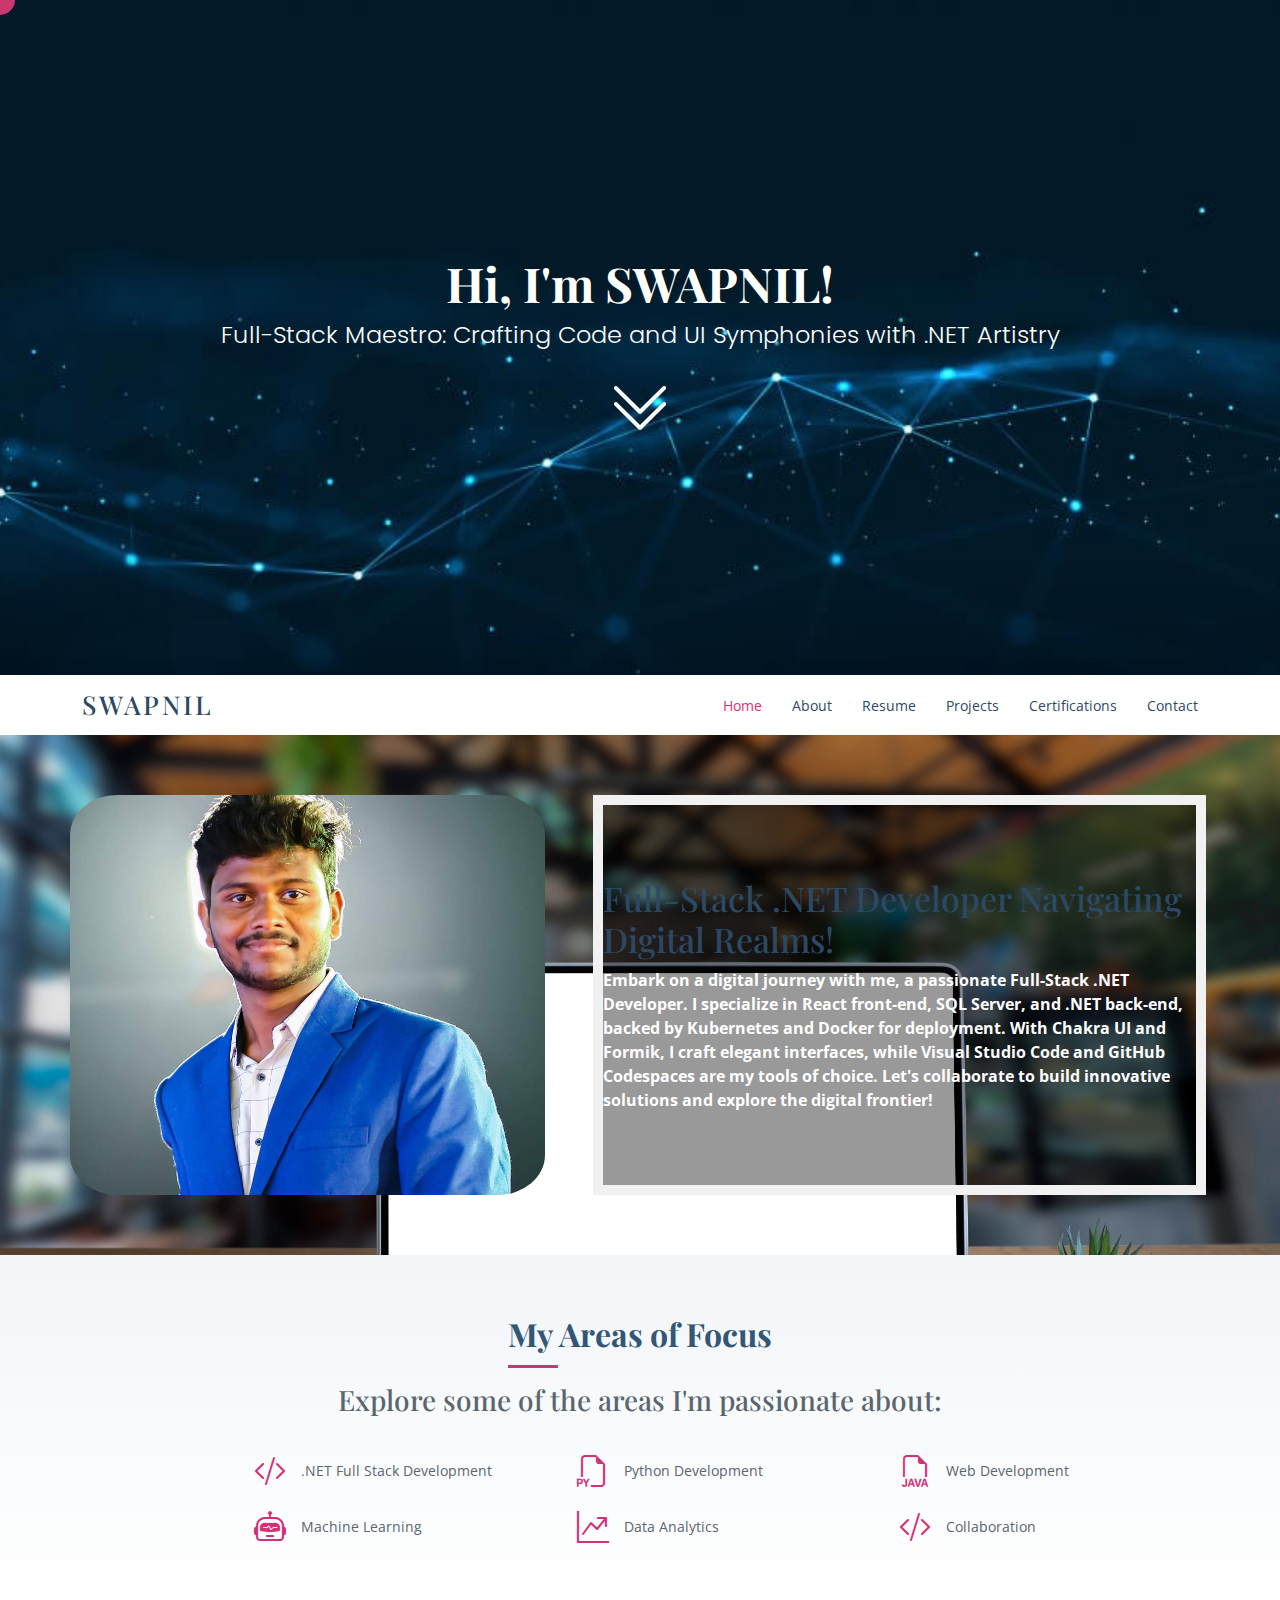
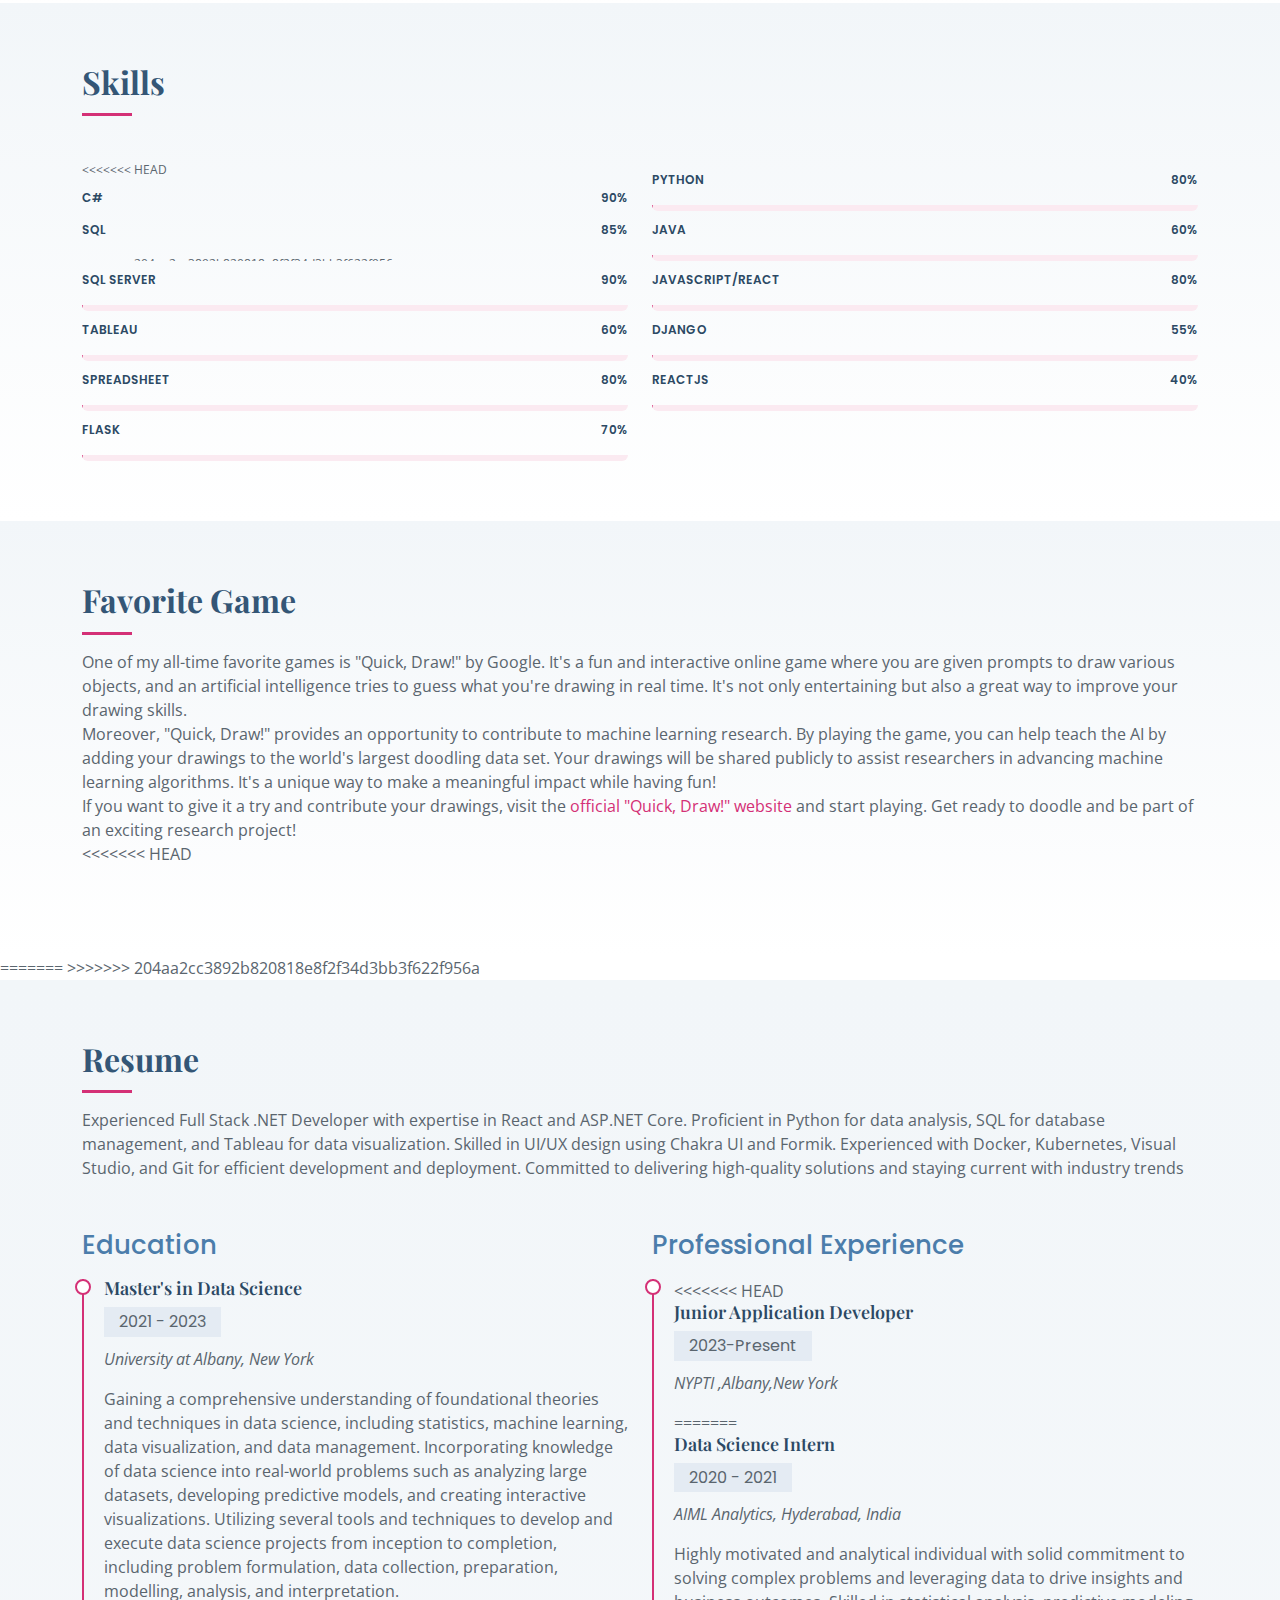
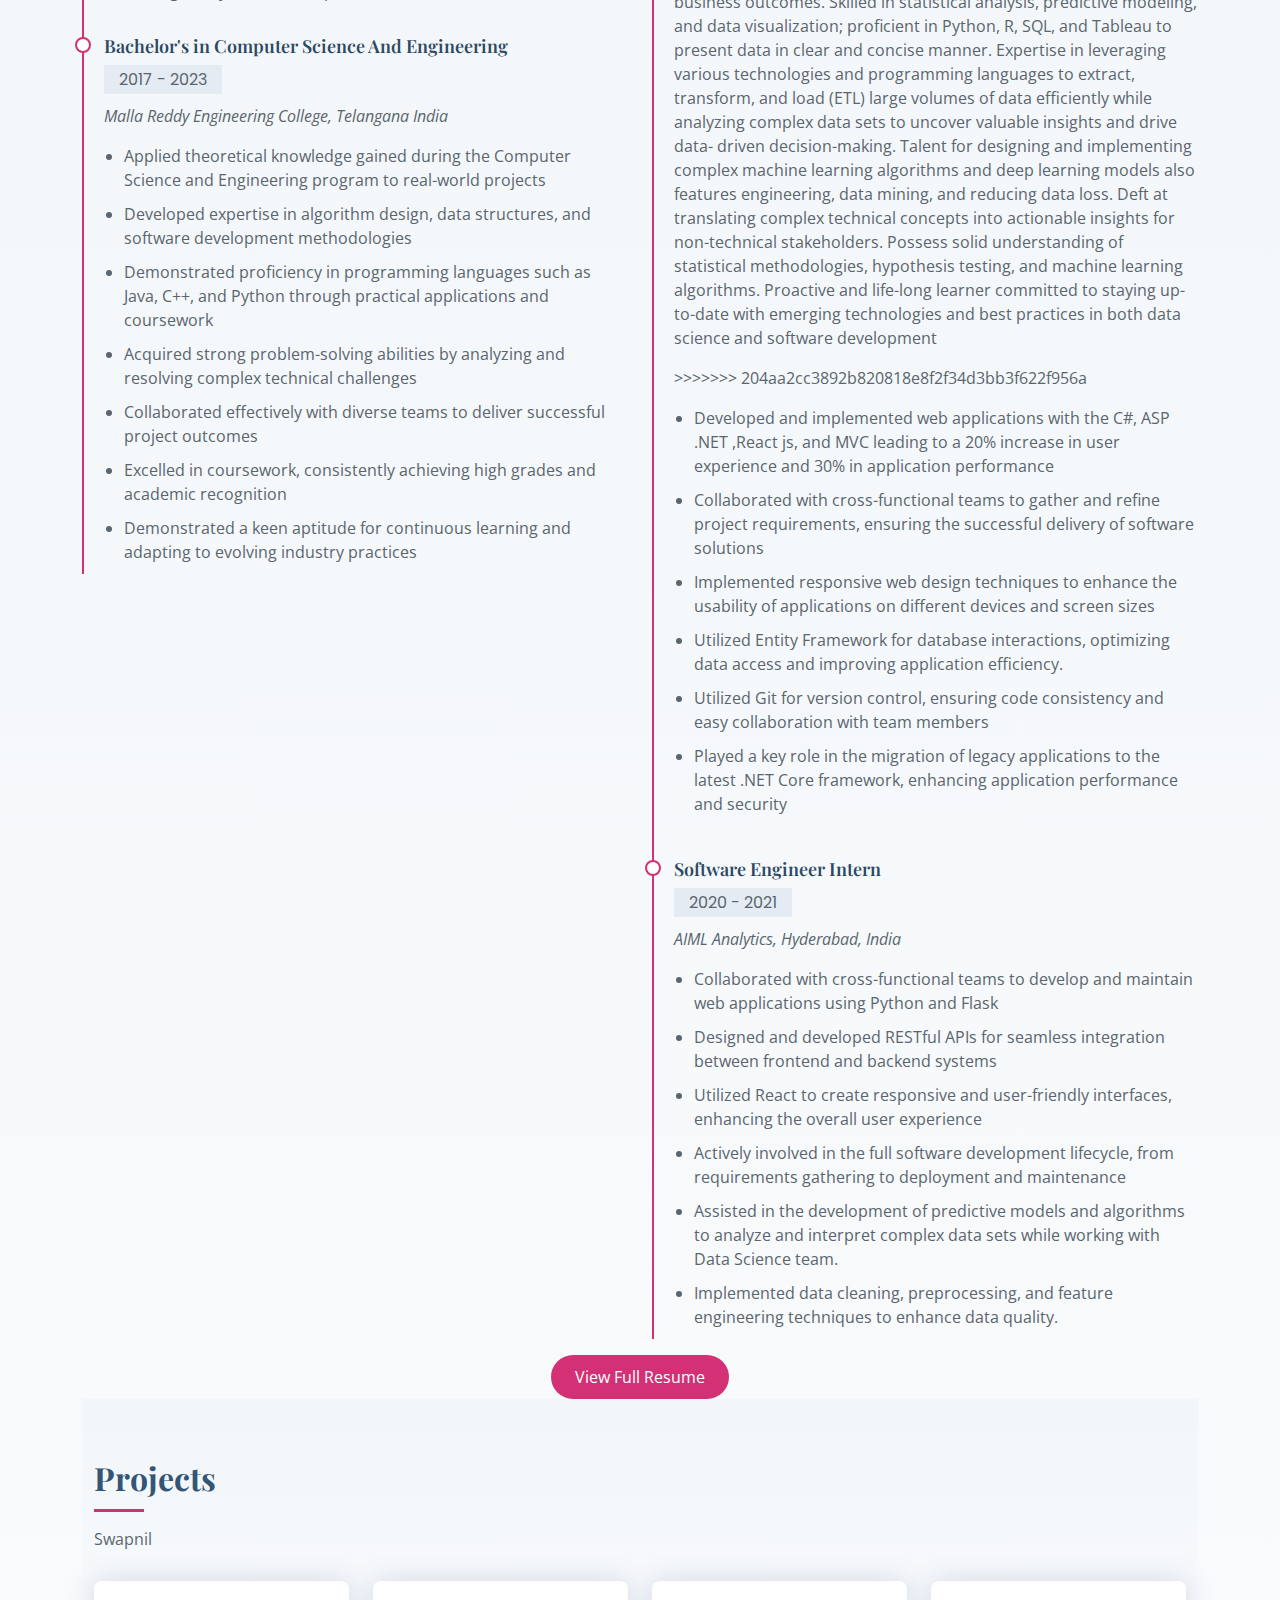
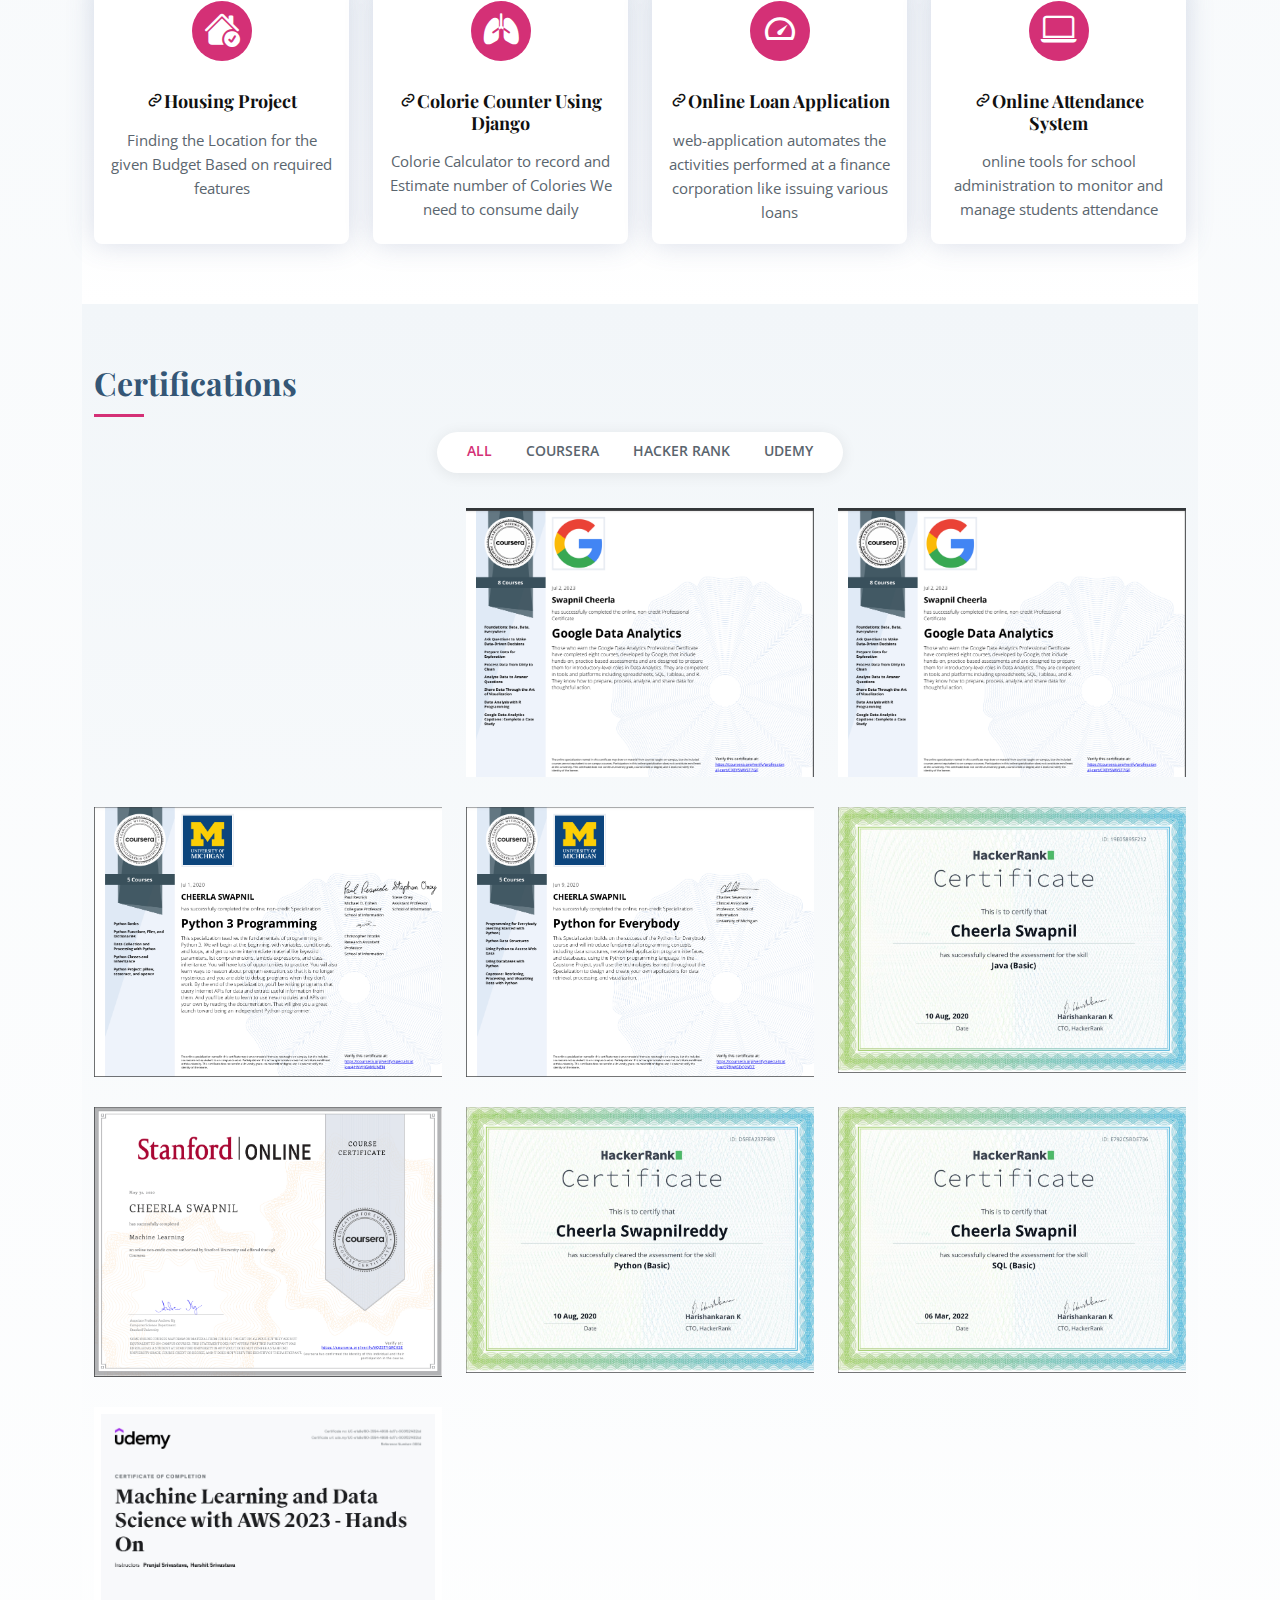
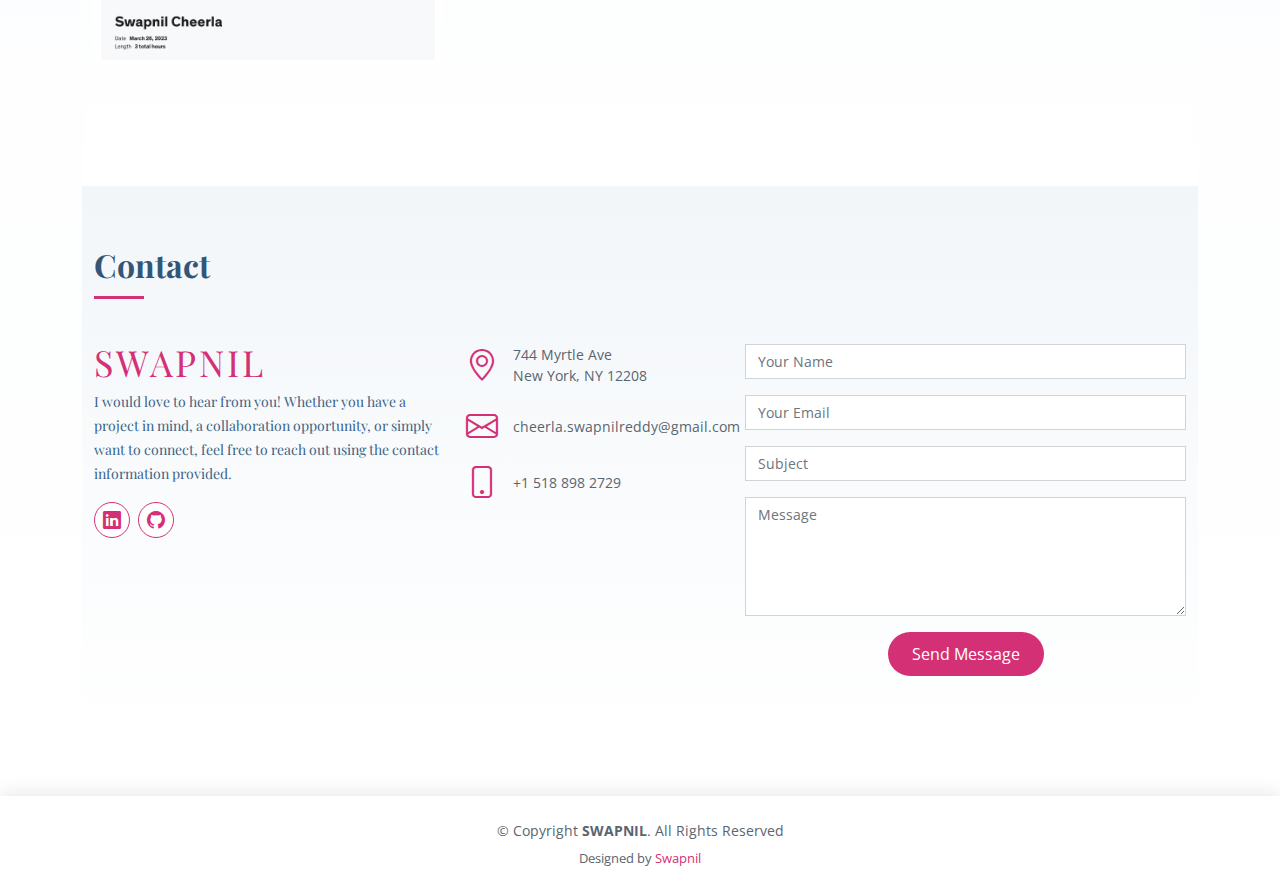
==== commit 4dcbe77d: "updated resume and skills" ====
--- a/index.html
+++ b/index.html
@@ -256,7 +256,10 @@
           <div class="col-lg-6">
 
             <div class="progress">
+<<<<<<< HEAD
               <span class="skill">C# <i class="val">90%</i></span>
+=======
+              <span class="skill">PYTHON <i class="val">90%</i></span>
               <div class="progress-bar-wrap">
                 <div class="progress-bar" role="progressbar" aria-valuenow="90" aria-valuemin="0" aria-valuemax="100">
                 </div>
@@ -264,6 +267,15 @@
             </div>
 
             <div class="progress">
+              <span class="skill">SQL <i class="val">85%</i></span>
+>>>>>>> 204aa2cc3892b820818e8f2f34d3bb3f622f956a
+              <div class="progress-bar-wrap">
+                <div class="progress-bar" role="progressbar" aria-valuenow="85" aria-valuemin="0" aria-valuemax="100">
+                </div>
+              </div>
+            </div>
+
+            <div class="progress">
               <span class="skill">SQL Server <i class="val">90%</i></span>
               <div class="progress-bar-wrap">
                 <div class="progress-bar" role="progressbar" aria-valuenow="90" aria-valuemin="0" aria-valuemax="100">
@@ -278,6 +290,21 @@
                 </div>
               </div>
             </div>
+            <div class="progress">
+              <span class="skill">SPREADSHEET<i class="val">80%</i></span>
+              <div class="progress-bar-wrap">
+                <div class="progress-bar" role="progressbar" aria-valuenow="80" aria-valuemin="0" aria-valuemax="100">
+                </div>
+              </div>
+            </div>
+            <div class="progress">
+              <span class="skill">Flask <i class="val">70%</i></span>
+              <div class="progress-bar-wrap">
+                <div class="progress-bar" role="progressbar" aria-valuenow="70" aria-valuemin="0" aria-valuemax="100">
+                </div>
+              </div>
+            </div>
+
 
           </div>
 
@@ -303,6 +330,20 @@
               <span class="skill">JAVASCRIPT/REACT <i class="val">80%</i></span>
               <div class="progress-bar-wrap">
                 <div class="progress-bar" role="progressbar" aria-valuenow="80" aria-valuemin="0" aria-valuemax="100">
+                </div>
+              </div>
+            </div>
+            <div class="progress">
+              <span class="skill">DJANGO<i class="val">55%</i></span>
+              <div class="progress-bar-wrap">
+                <div class="progress-bar" role="progressbar" aria-valuenow="55" aria-valuemin="0" aria-valuemax="100">
+                </div>
+              </div>
+            </div>
+            <div class="progress">
+              <span class="skill">REACTJS <i class="val">40%</i></span>
+              <div class="progress-bar-wrap">
+                <div class="progress-bar" role="progressbar" aria-valuenow="40" aria-valuemin="0" aria-valuemax="100">
                 </div>
               </div>
             </div>
@@ -341,7 +382,10 @@
             playing. Get ready to doodle and be part of an
             exciting research project!
           </p>
+<<<<<<< HEAD
     </section>
+=======
+>>>>>>> 204aa2cc3892b820818e8f2f34d3bb3f622f956a
 
     </div>
 
@@ -416,10 +460,35 @@
           <div class="col-lg-6">
             <h3 class="resume-title">Professional Experience</h3>
             <div class="resume-item">
+<<<<<<< HEAD
               <h4>Junior Application Developer</h4>
               <h5>2023-Present</h5>
               <p><em>NYPTI ,Albany,New York </em></p>
 
+=======
+              <h4>Data Science Intern </h4>
+              <h5>2020 - 2021</h5>
+              <p><em>AIML Analytics, Hyderabad, India </em></p>
+              <p>Highly motivated and analytical individual with solid commitment to solving complex problems and
+                leveraging data to
+                drive insights and business outcomes. Skilled in statistical analysis, predictive modeling, and data
+                visualization;
+                proficient in Python, R, SQL, and Tableau to present data in clear and concise manner. Expertise in
+                leveraging various
+                technologies and programming languages to extract, transform, and load (ETL) large volumes of data
+                efficiently while
+                analyzing complex data sets to uncover valuable insights and drive data- driven decision-making.
+                Talent for designing
+                and implementing complex machine learning algorithms and deep learning models also features
+                engineering, data mining,
+                and reducing data loss. Deft at translating complex technical concepts into actionable insights for
+                non-technical
+                stakeholders. Possess solid understanding of statistical methodologies, hypothesis testing, and
+                machine learning
+                algorithms. Proactive and life-long learner committed to staying up-to-date with emerging technologies
+                and best
+                practices in both data science and software development</p>
+>>>>>>> 204aa2cc3892b820818e8f2f34d3bb3f622f956a
               <p>
               <ul>
 
@@ -598,6 +667,21 @@
                 </div>
                 <div class="col-lg-4 col-md-6 portfolio-item filter-app">
                   <div class="portfolio-wrap">
+                    <img src="assets/img/portfolio/DataAnalyst.png" class="img-fluid" alt="">
+                    <div class="portfolio-info">
+                      <h4>Google Data Analytics </h4>
+                      <!-- <p>App</p> -->
+                    </div>
+                    <div class="portfolio-links">
+                      <a href="assets/img/portfolio/DataAnalyst.png" data-gallery="portfolioGallery"
+                        class="portfolio-lightbox" title="App 1"><i class="bx bx-plus"></i></a>
+                      <a href="https://coursera.org/share/2d8ae017d139793e4ee24fde9a6c378b" title="More Details"><i
+                          class="bx bx-link"></i></a>
+                    </div>
+                  </div>
+                </div>
+                <div class="col-lg-4 col-md-6 portfolio-item filter-app">
+                  <div class="portfolio-wrap">
                     <img src="assets/img/portfolio/python1.png" class="img-fluid" alt="">
                     <div class="portfolio-info">
                       <h4>Python </h4>
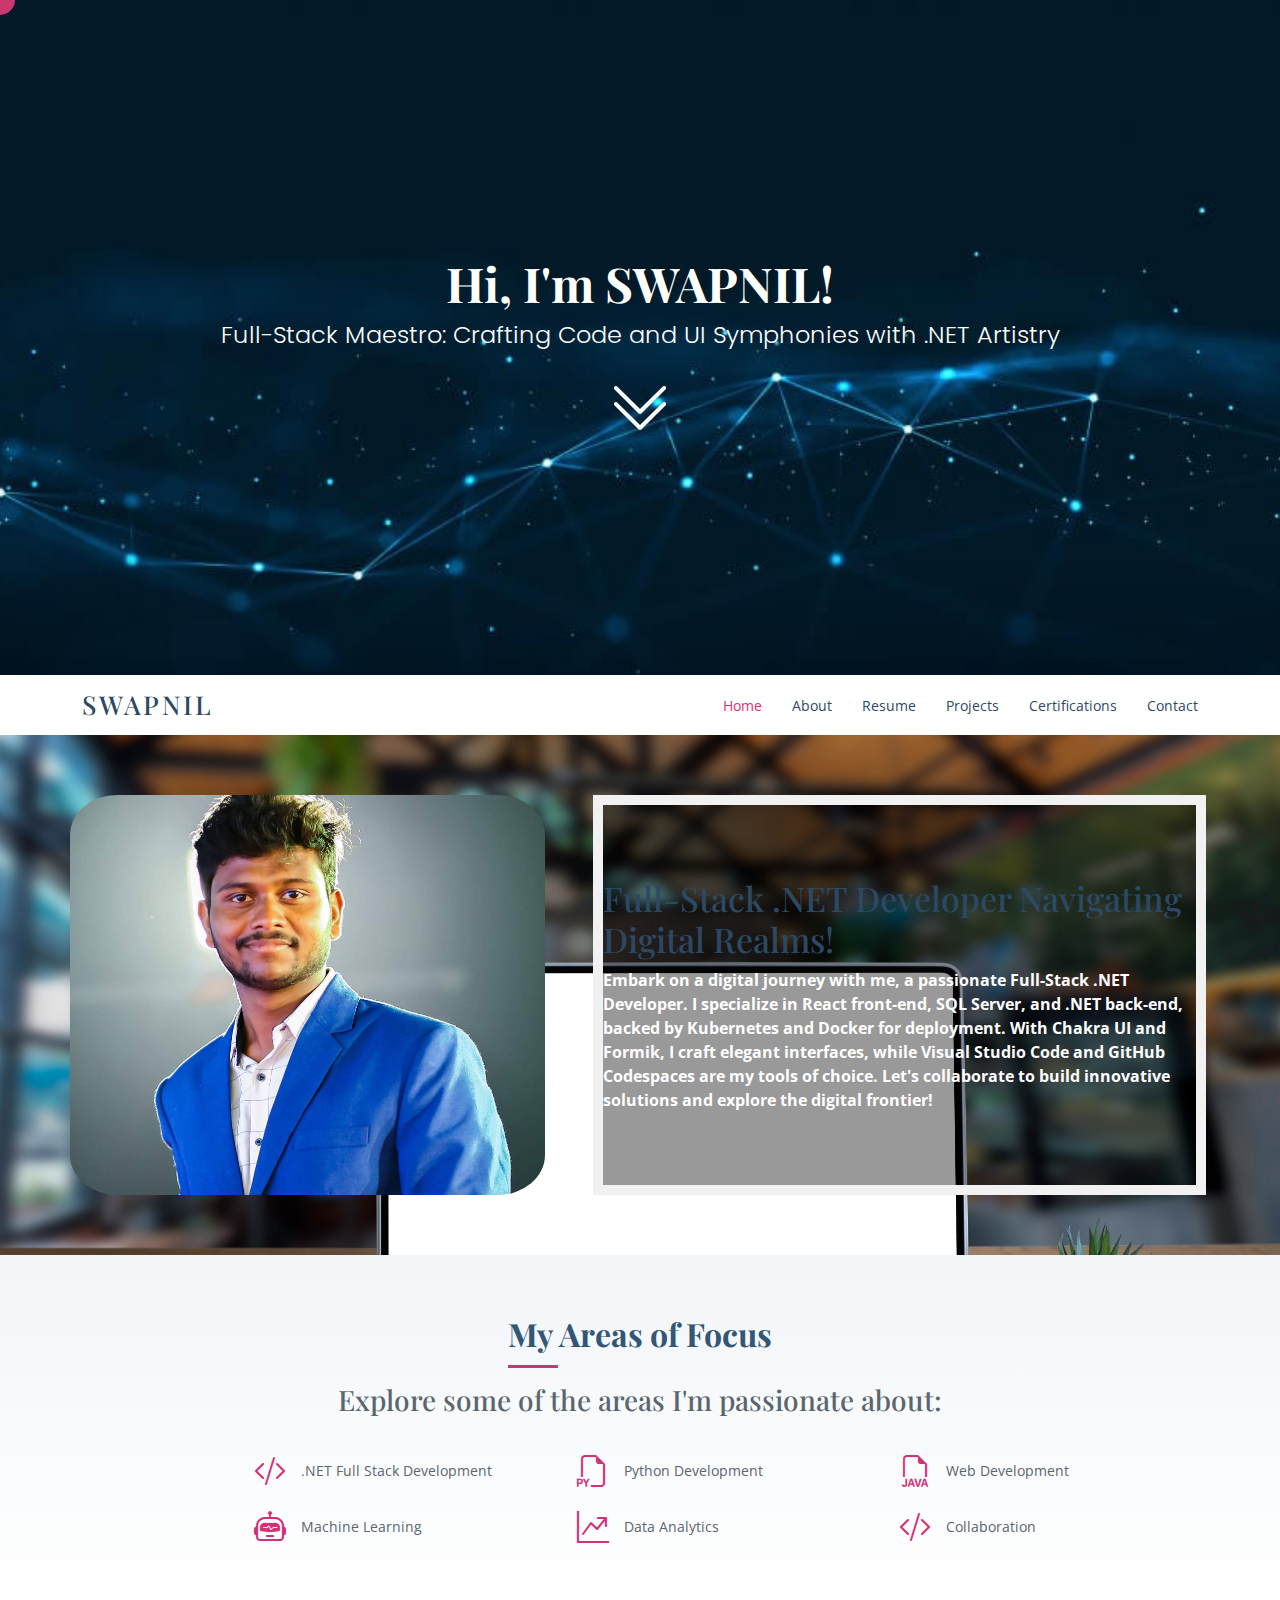
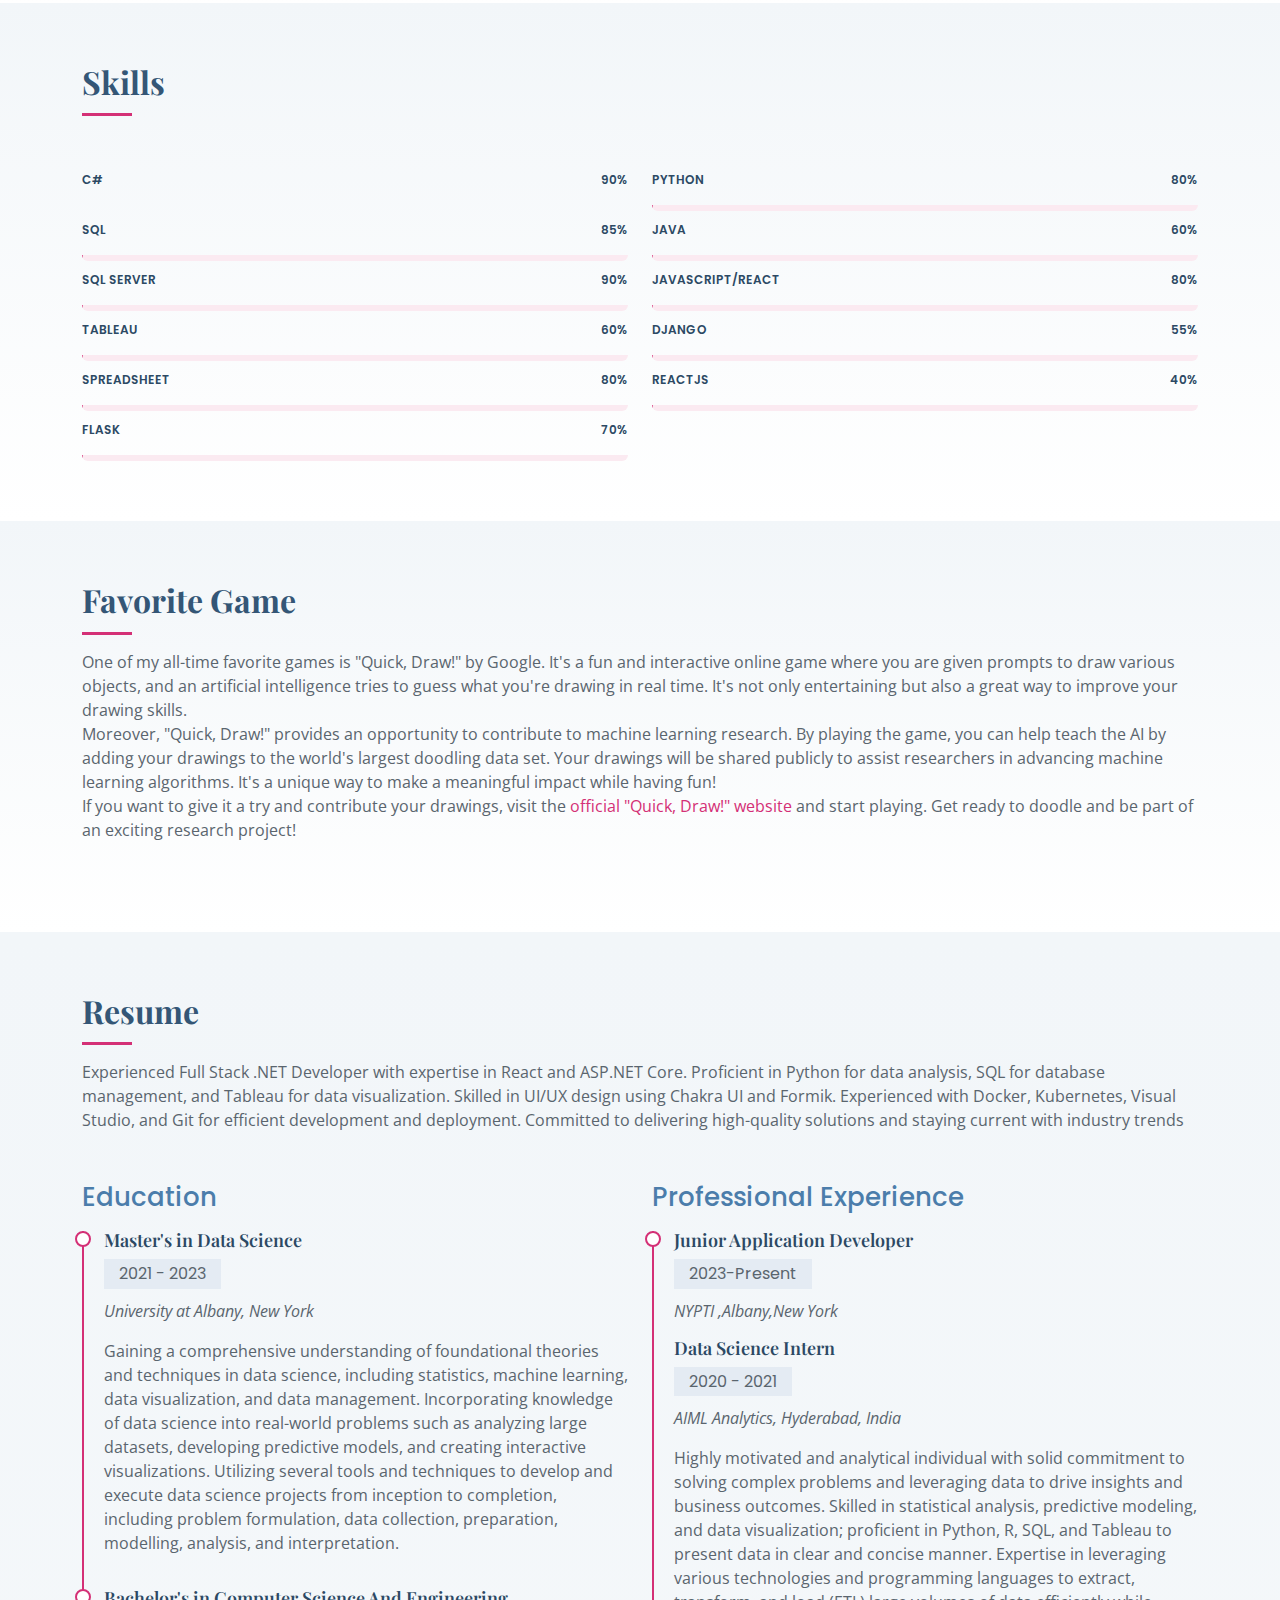
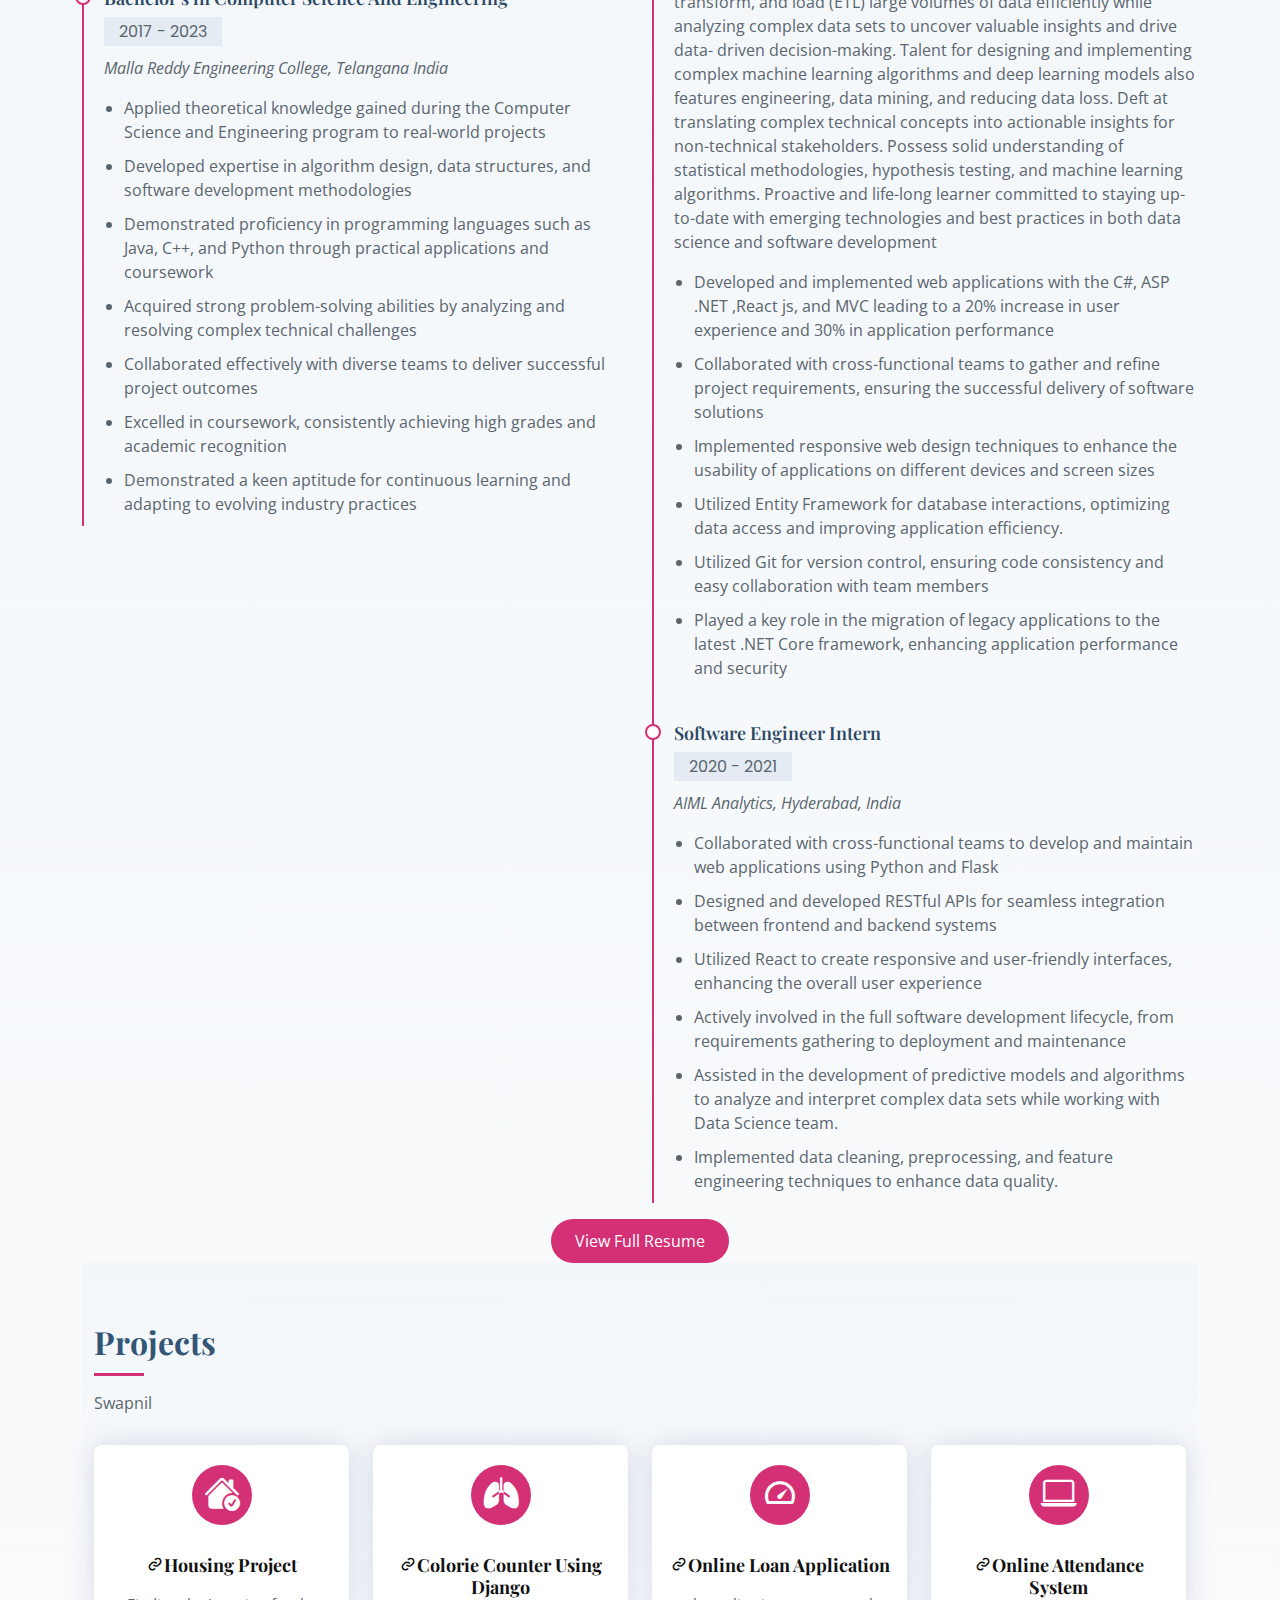
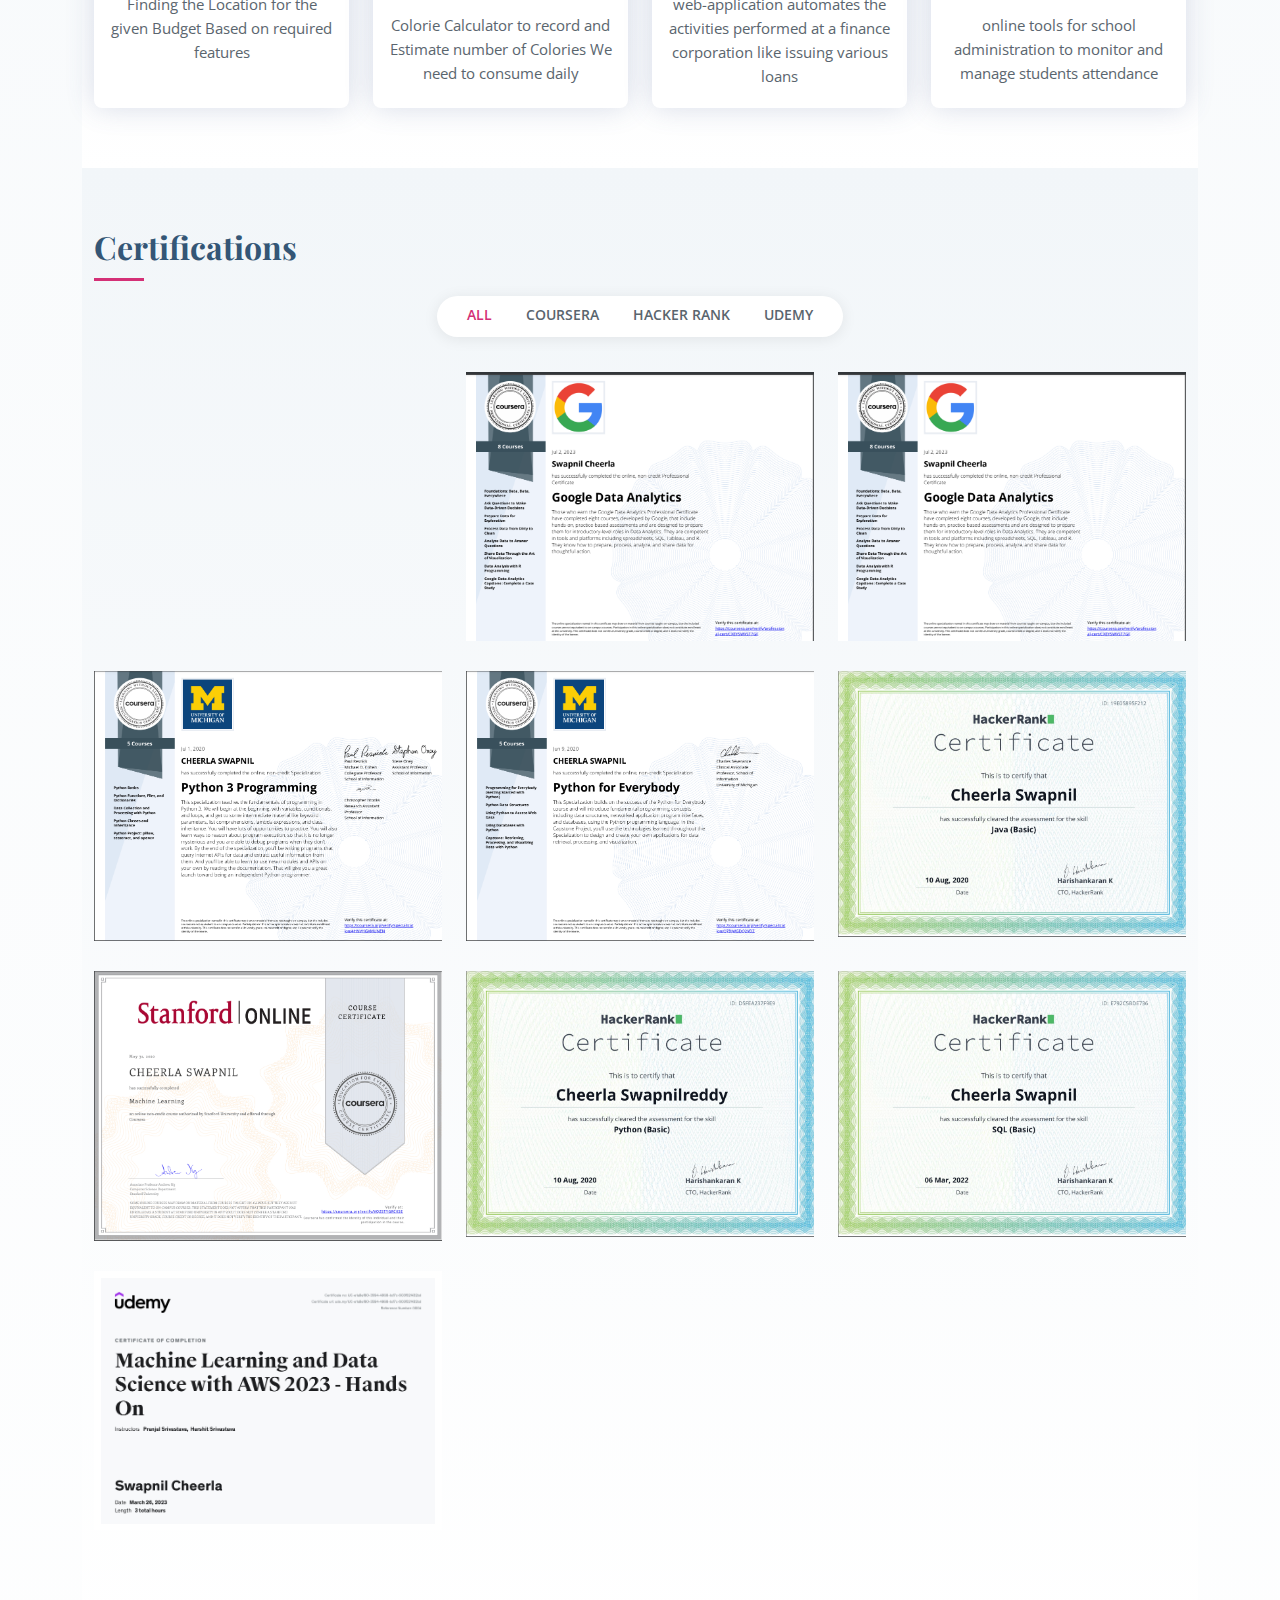
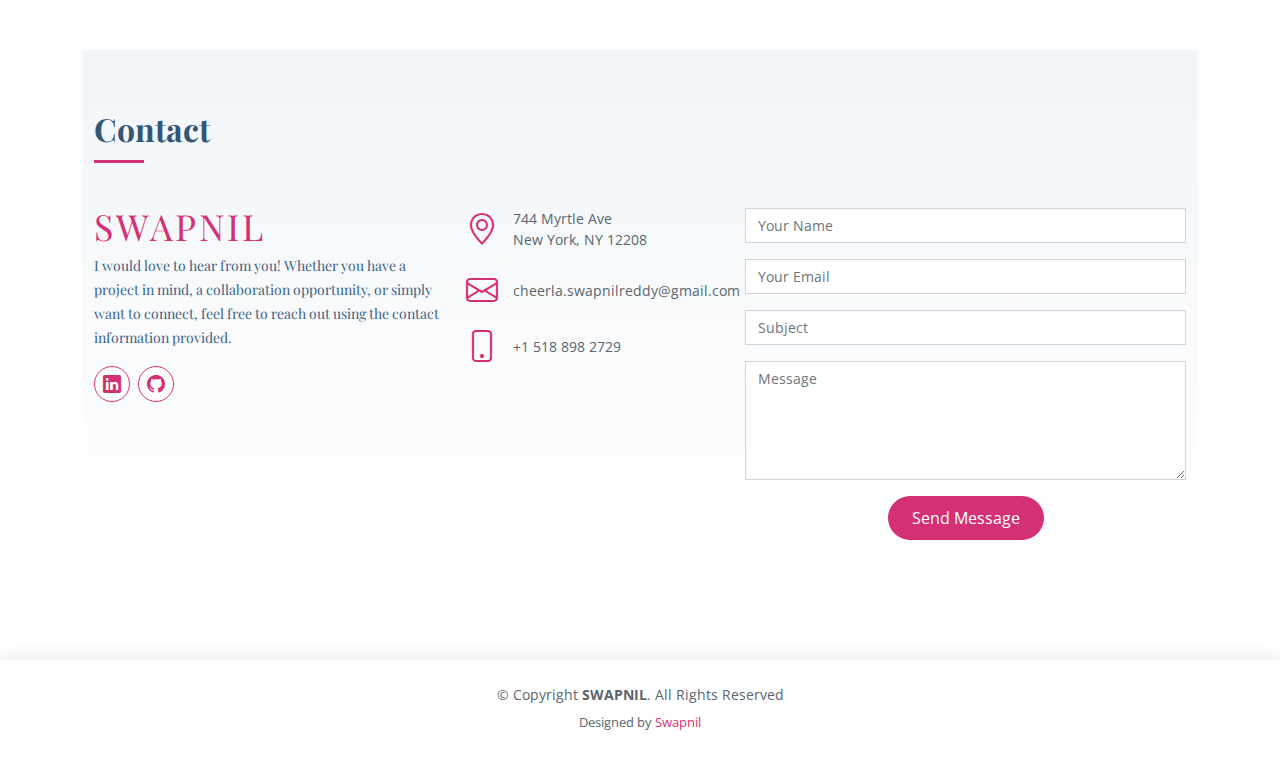
==== commit 014c0996: "issues fixed" ====
--- a/index.html
+++ b/index.html
@@ -256,9 +256,8 @@
           <div class="col-lg-6">
 
             <div class="progress">
-<<<<<<< HEAD
               <span class="skill">C# <i class="val">90%</i></span>
-=======
+
               <span class="skill">PYTHON <i class="val">90%</i></span>
               <div class="progress-bar-wrap">
                 <div class="progress-bar" role="progressbar" aria-valuenow="90" aria-valuemin="0" aria-valuemax="100">
@@ -268,7 +267,7 @@
 
             <div class="progress">
               <span class="skill">SQL <i class="val">85%</i></span>
->>>>>>> 204aa2cc3892b820818e8f2f34d3bb3f622f956a
+
               <div class="progress-bar-wrap">
                 <div class="progress-bar" role="progressbar" aria-valuenow="85" aria-valuemin="0" aria-valuemax="100">
                 </div>
@@ -382,10 +381,7 @@
             playing. Get ready to doodle and be part of an
             exciting research project!
           </p>
-<<<<<<< HEAD
     </section>
-=======
->>>>>>> 204aa2cc3892b820818e8f2f34d3bb3f622f956a
 
     </div>
 
@@ -460,12 +456,12 @@
           <div class="col-lg-6">
             <h3 class="resume-title">Professional Experience</h3>
             <div class="resume-item">
-<<<<<<< HEAD
+
               <h4>Junior Application Developer</h4>
               <h5>2023-Present</h5>
               <p><em>NYPTI ,Albany,New York </em></p>
 
-=======
+
               <h4>Data Science Intern </h4>
               <h5>2020 - 2021</h5>
               <p><em>AIML Analytics, Hyderabad, India </em></p>
@@ -488,7 +484,7 @@
                 algorithms. Proactive and life-long learner committed to staying up-to-date with emerging technologies
                 and best
                 practices in both data science and software development</p>
->>>>>>> 204aa2cc3892b820818e8f2f34d3bb3f622f956a
+
               <p>
               <ul>
 
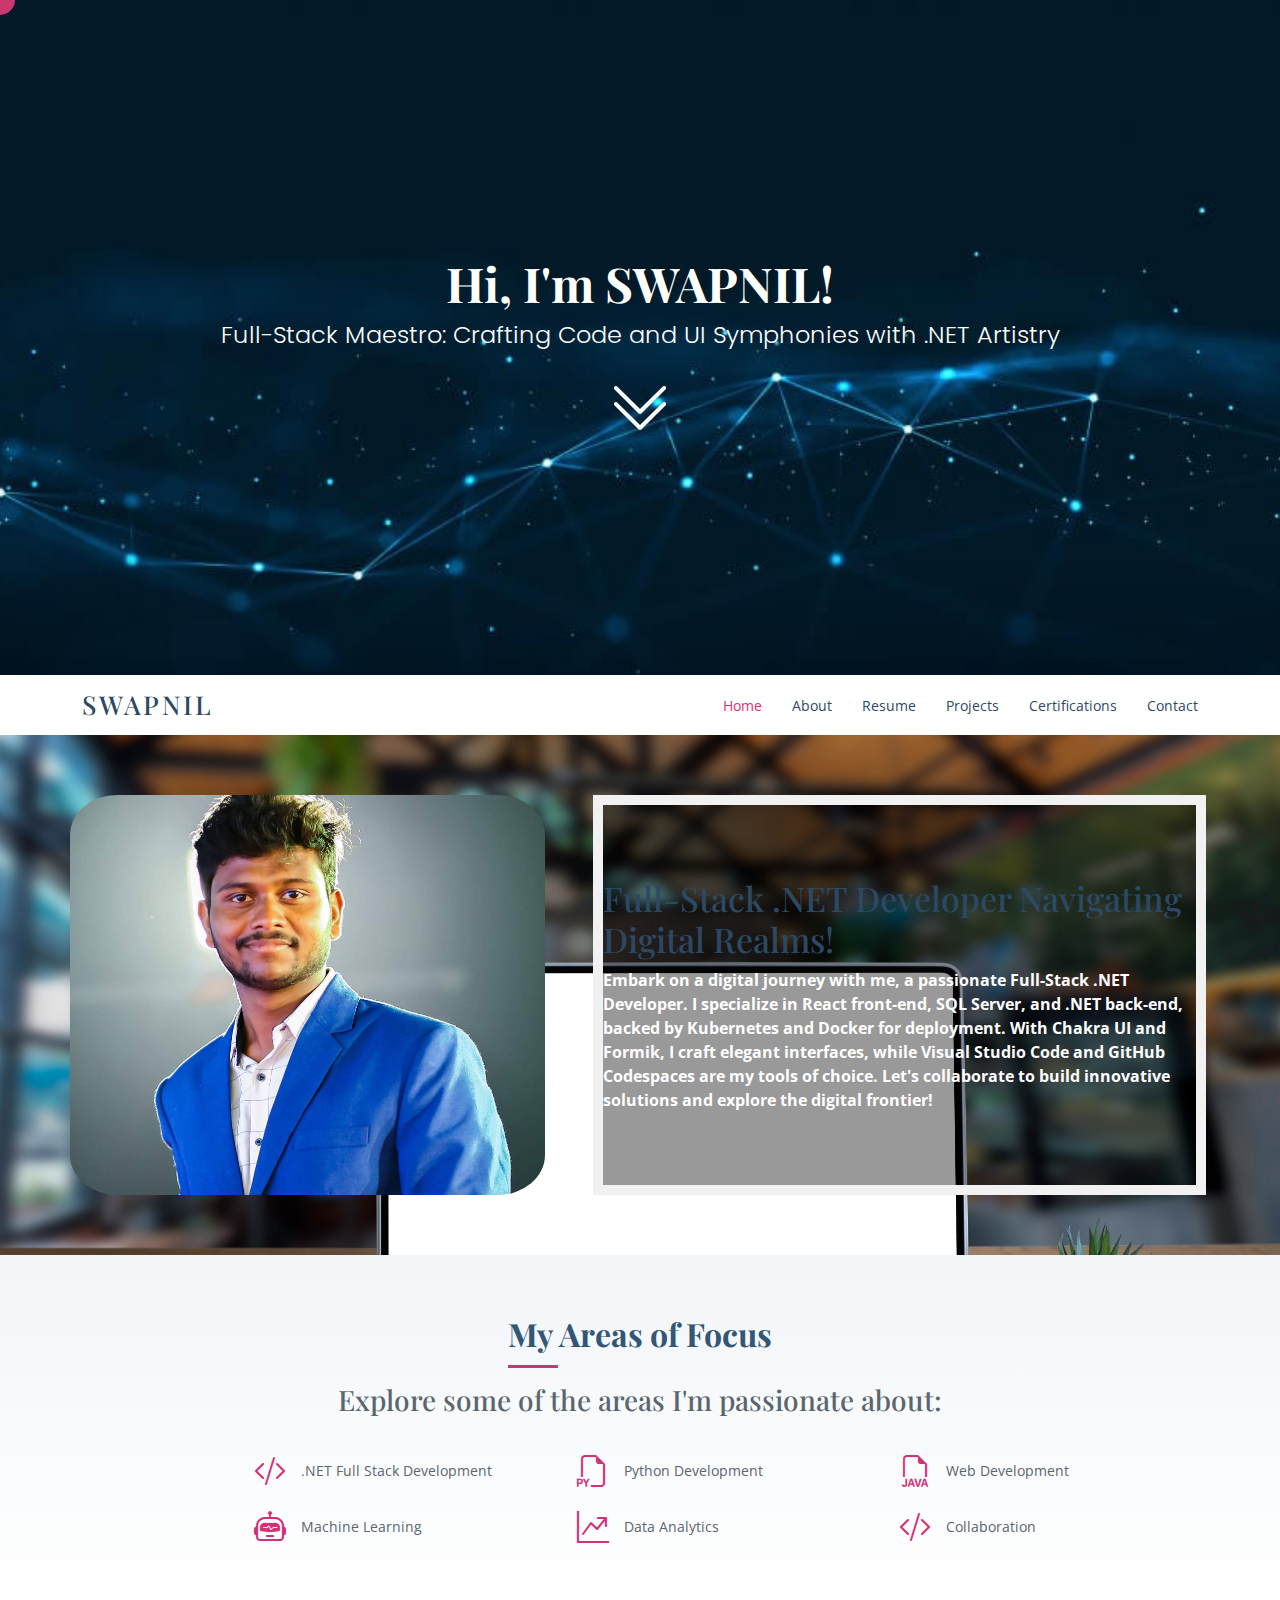
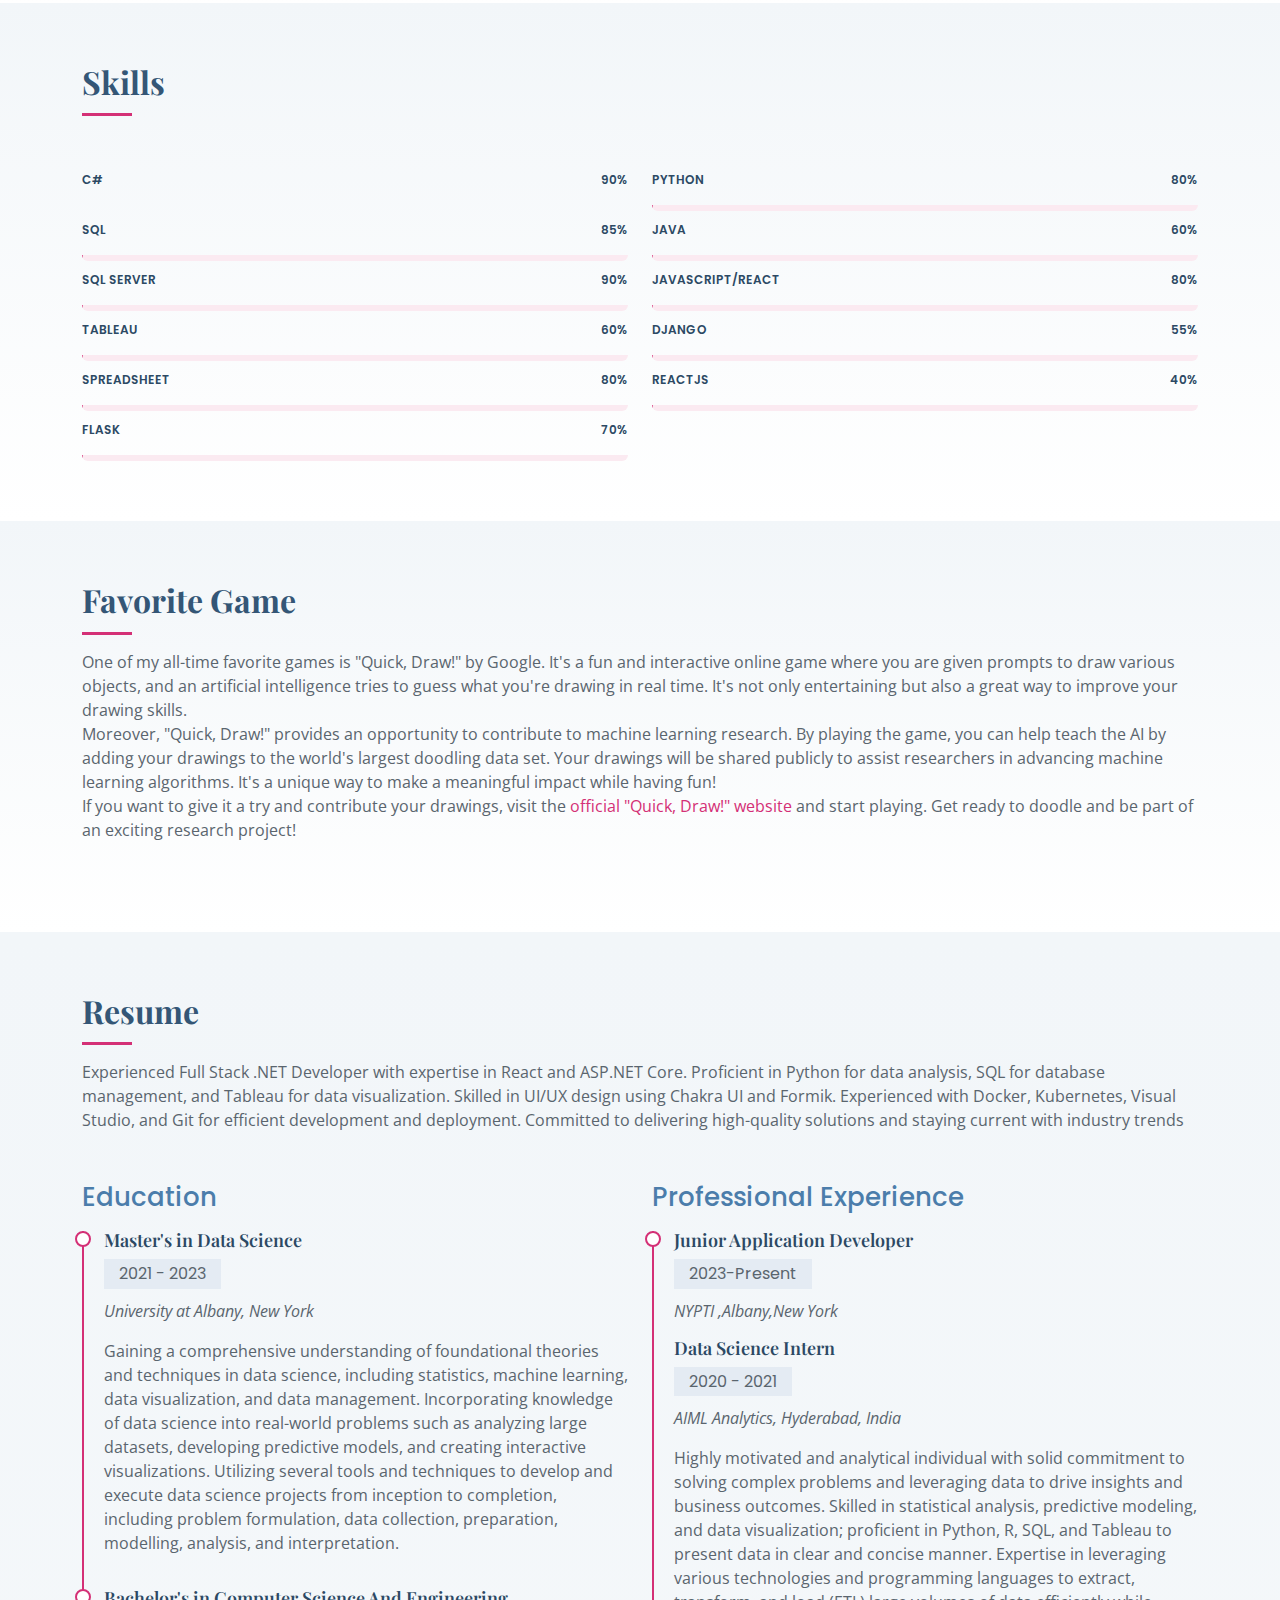
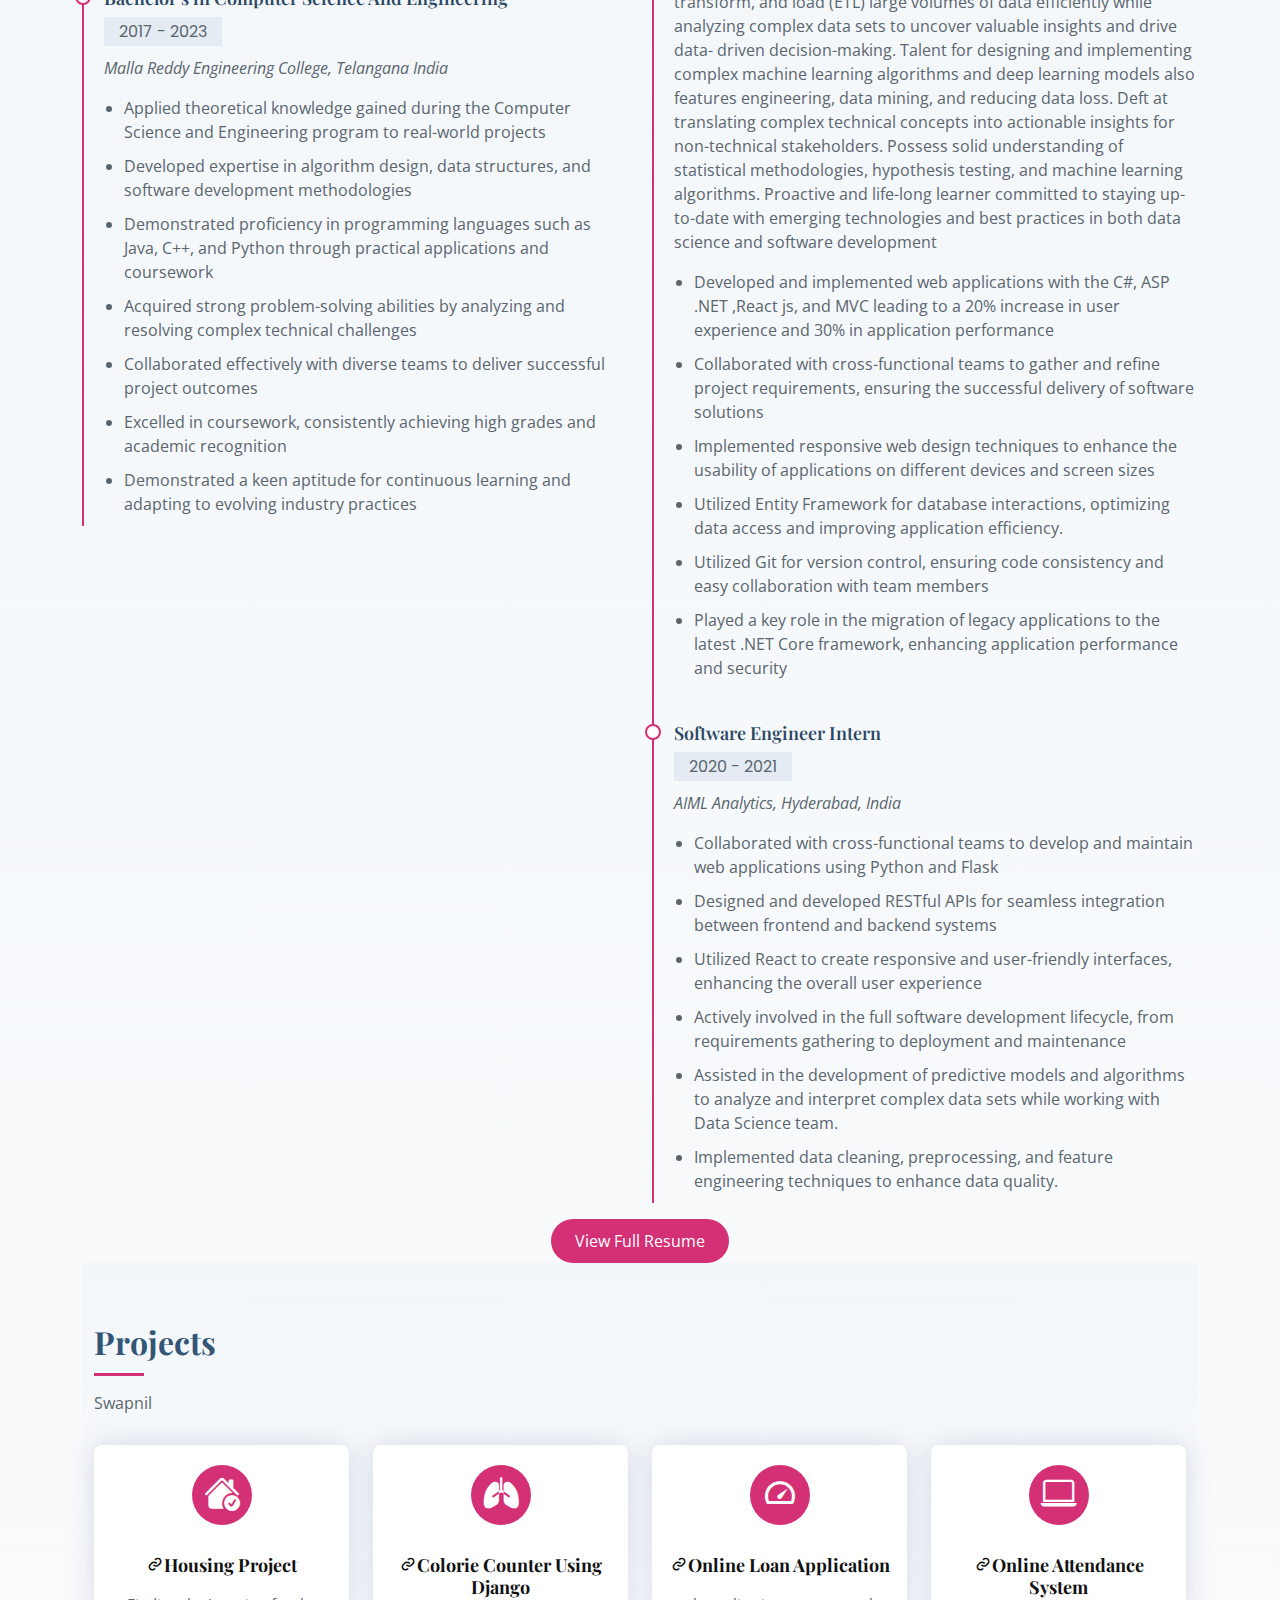
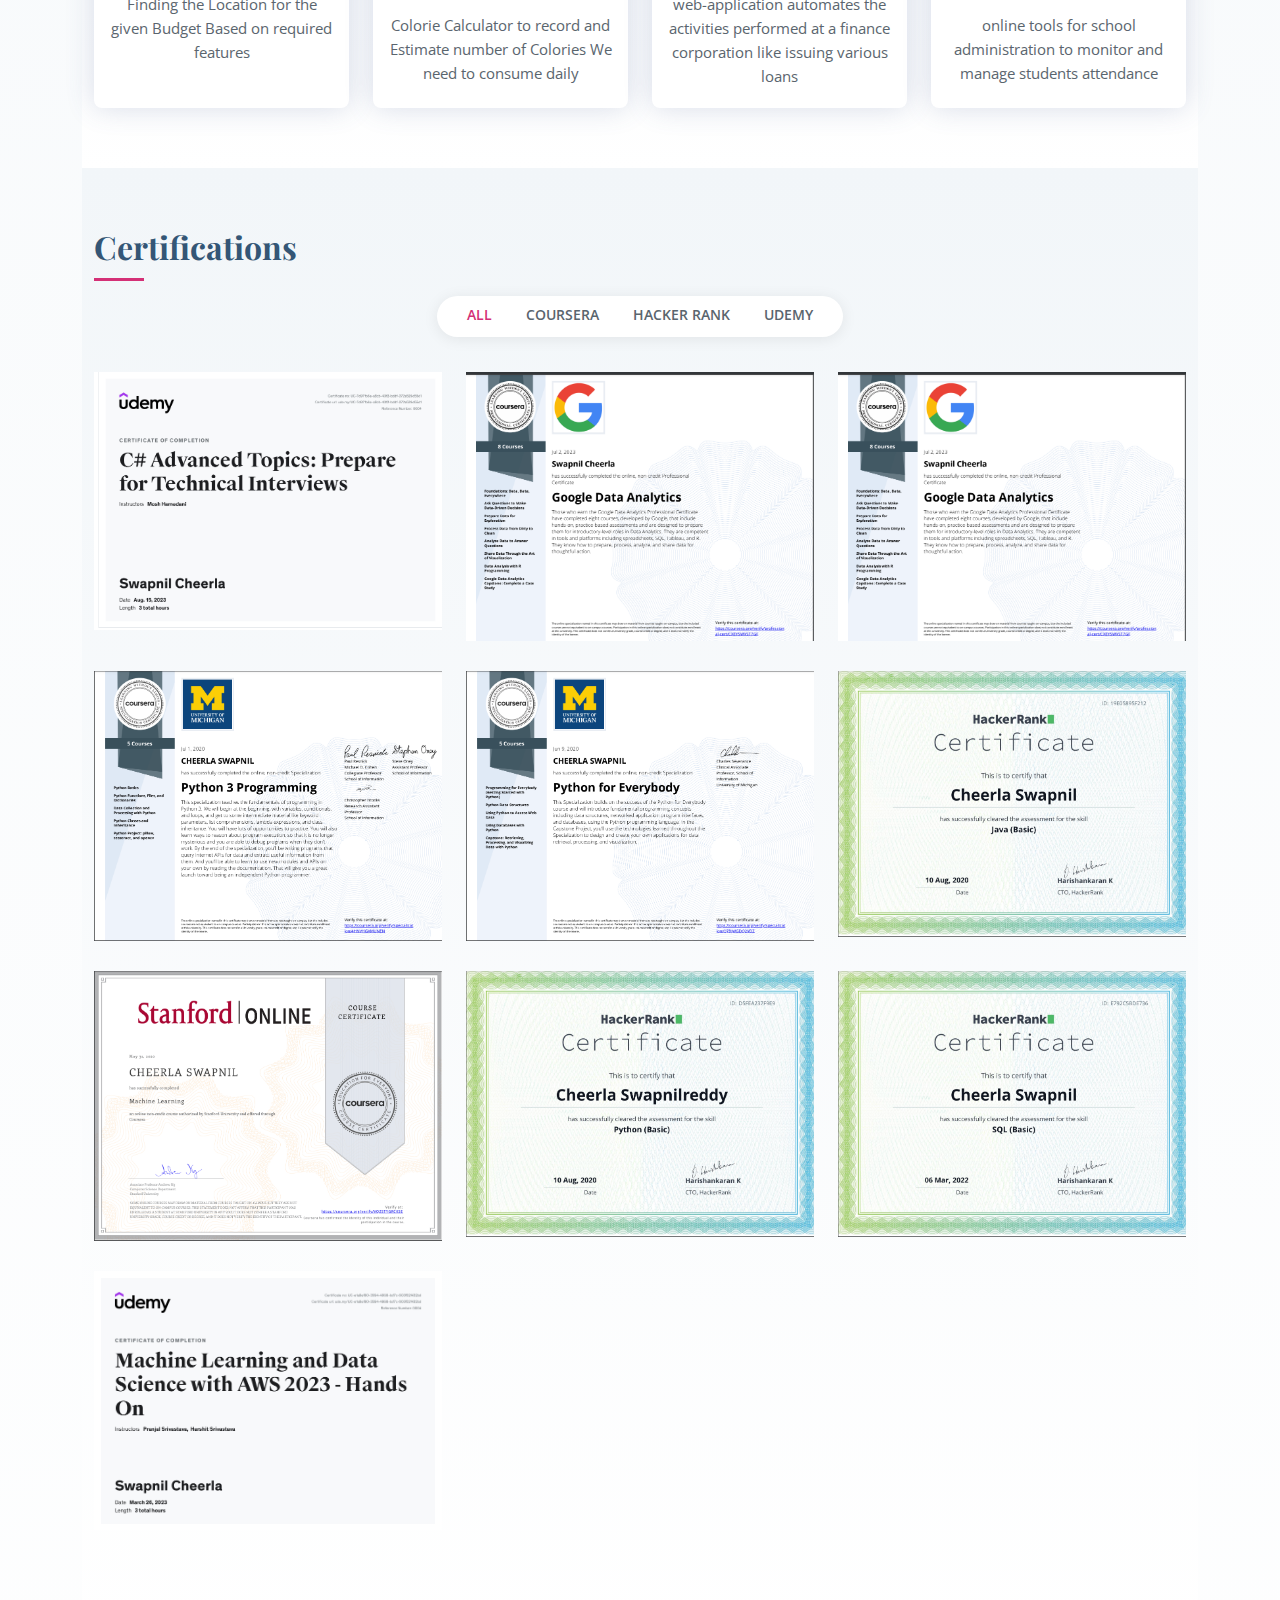
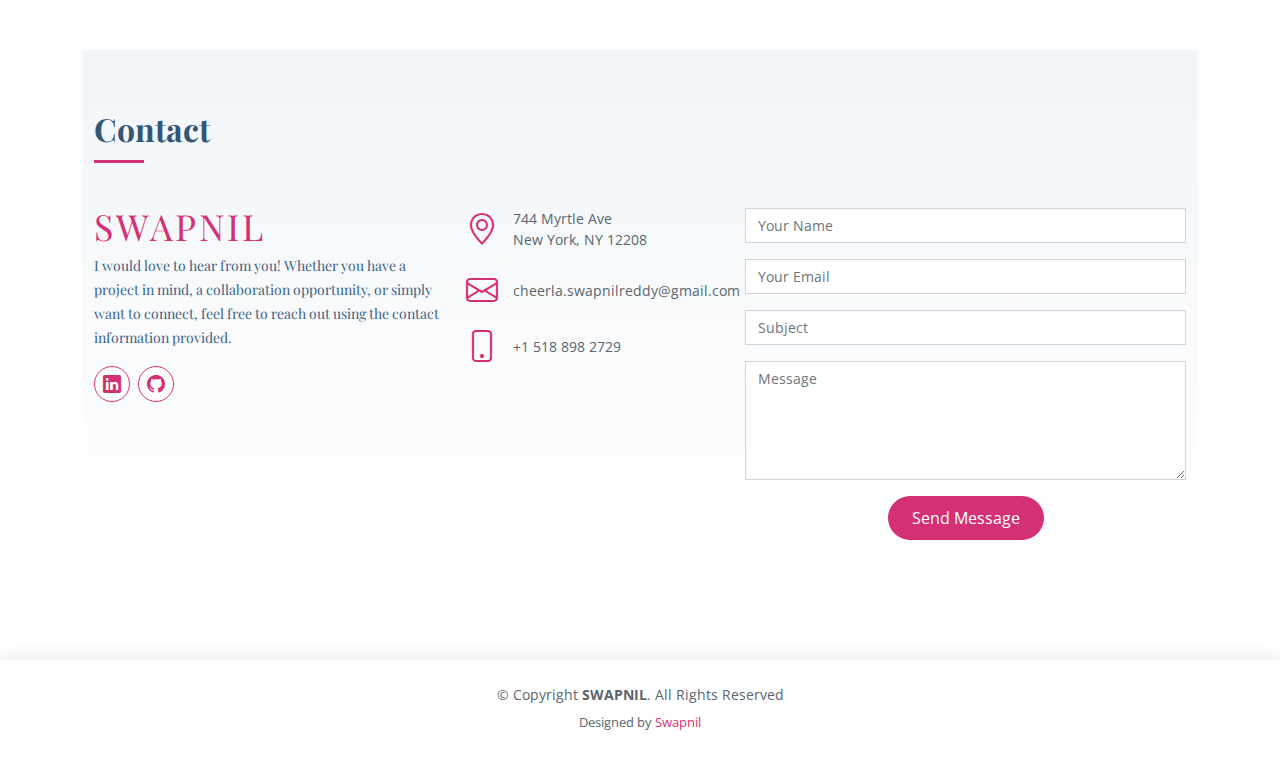
==== commit 97262caf: "corrected image name" ====
--- a/index.html
+++ b/index.html
@@ -633,7 +633,7 @@
               <div class="row portfolio-container">
                 <div class="col-lg-4 col-md-6 portfolio-item filter-web">
                   <div class="portfolio-wrap">
-                    <img src="assets/img/portfolio/CSharpadv.png" class="img-fluid" alt="">
+                    <img src="assets/img/portfolio/Csharpadv.png" class="img-fluid" alt="">
                     <div class="portfolio-info">
                       <h4>C#</h4>
                       <!-- <p>Web</p> -->
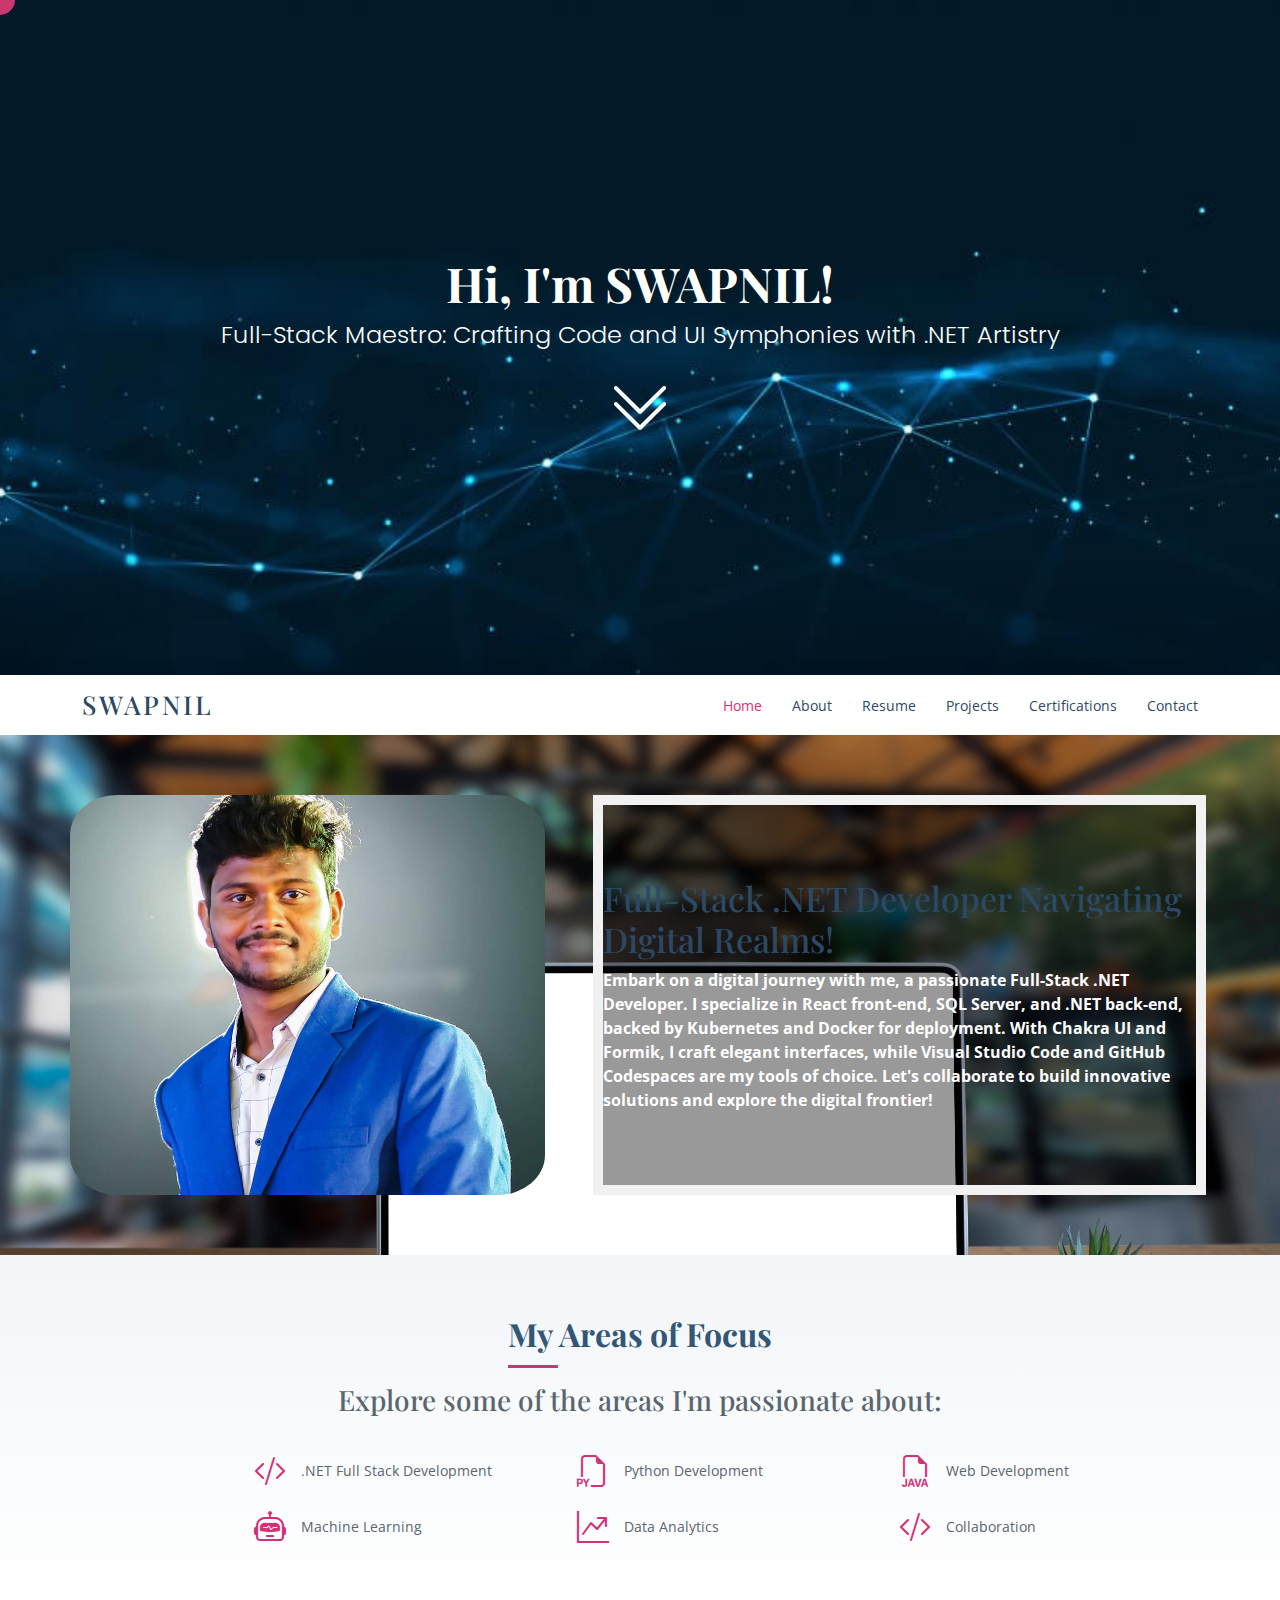
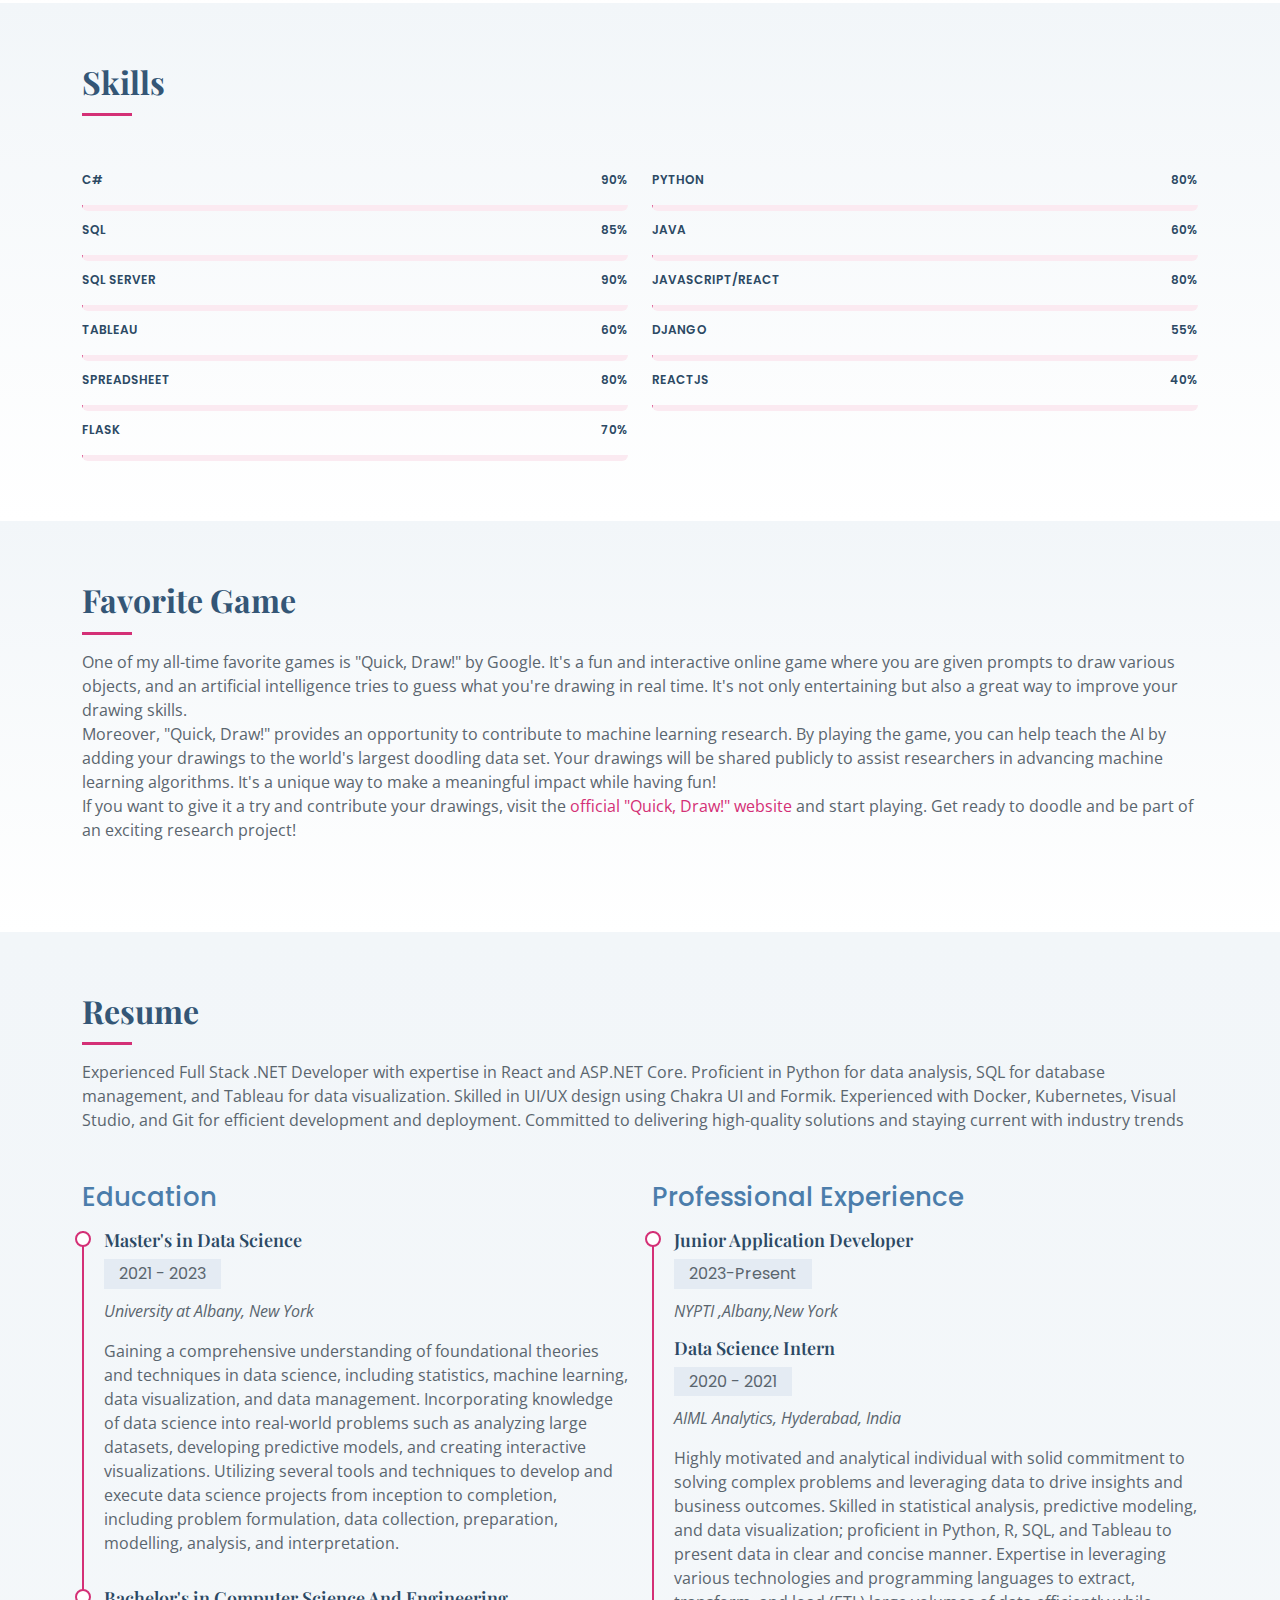
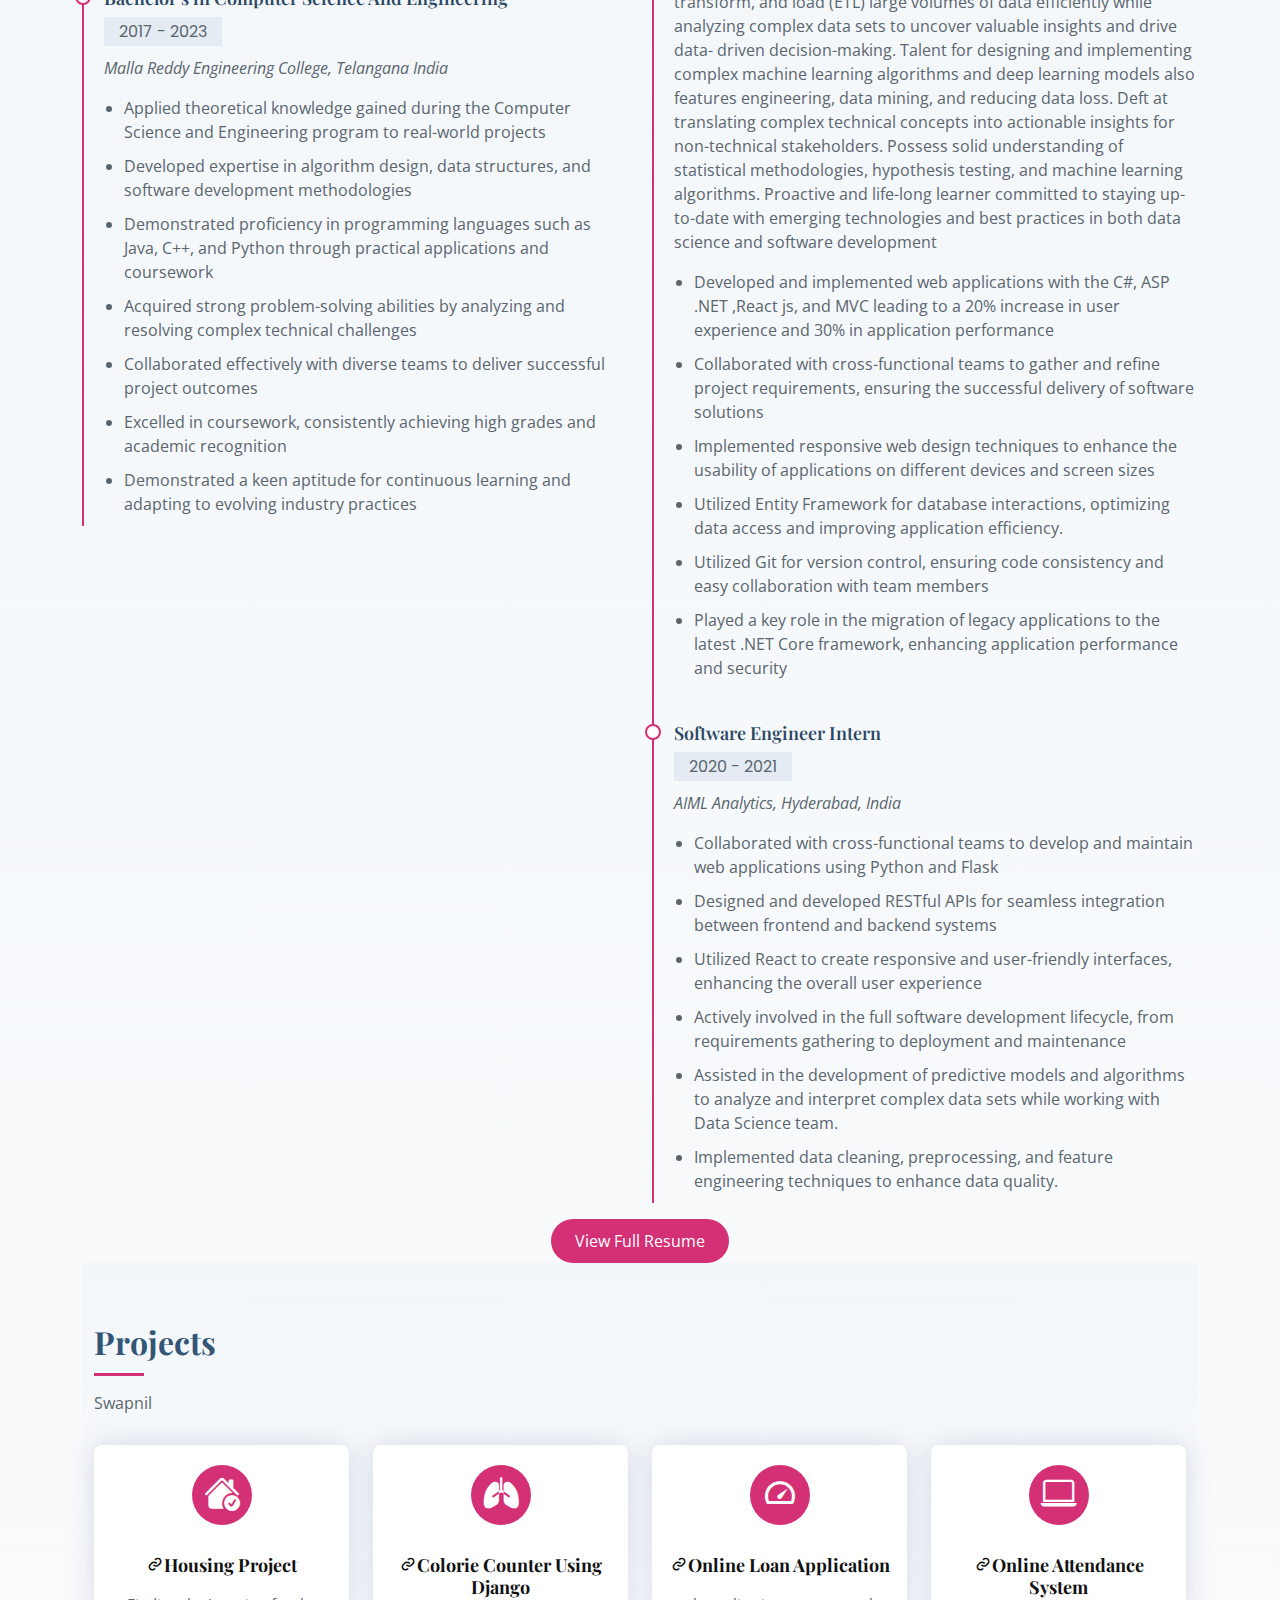
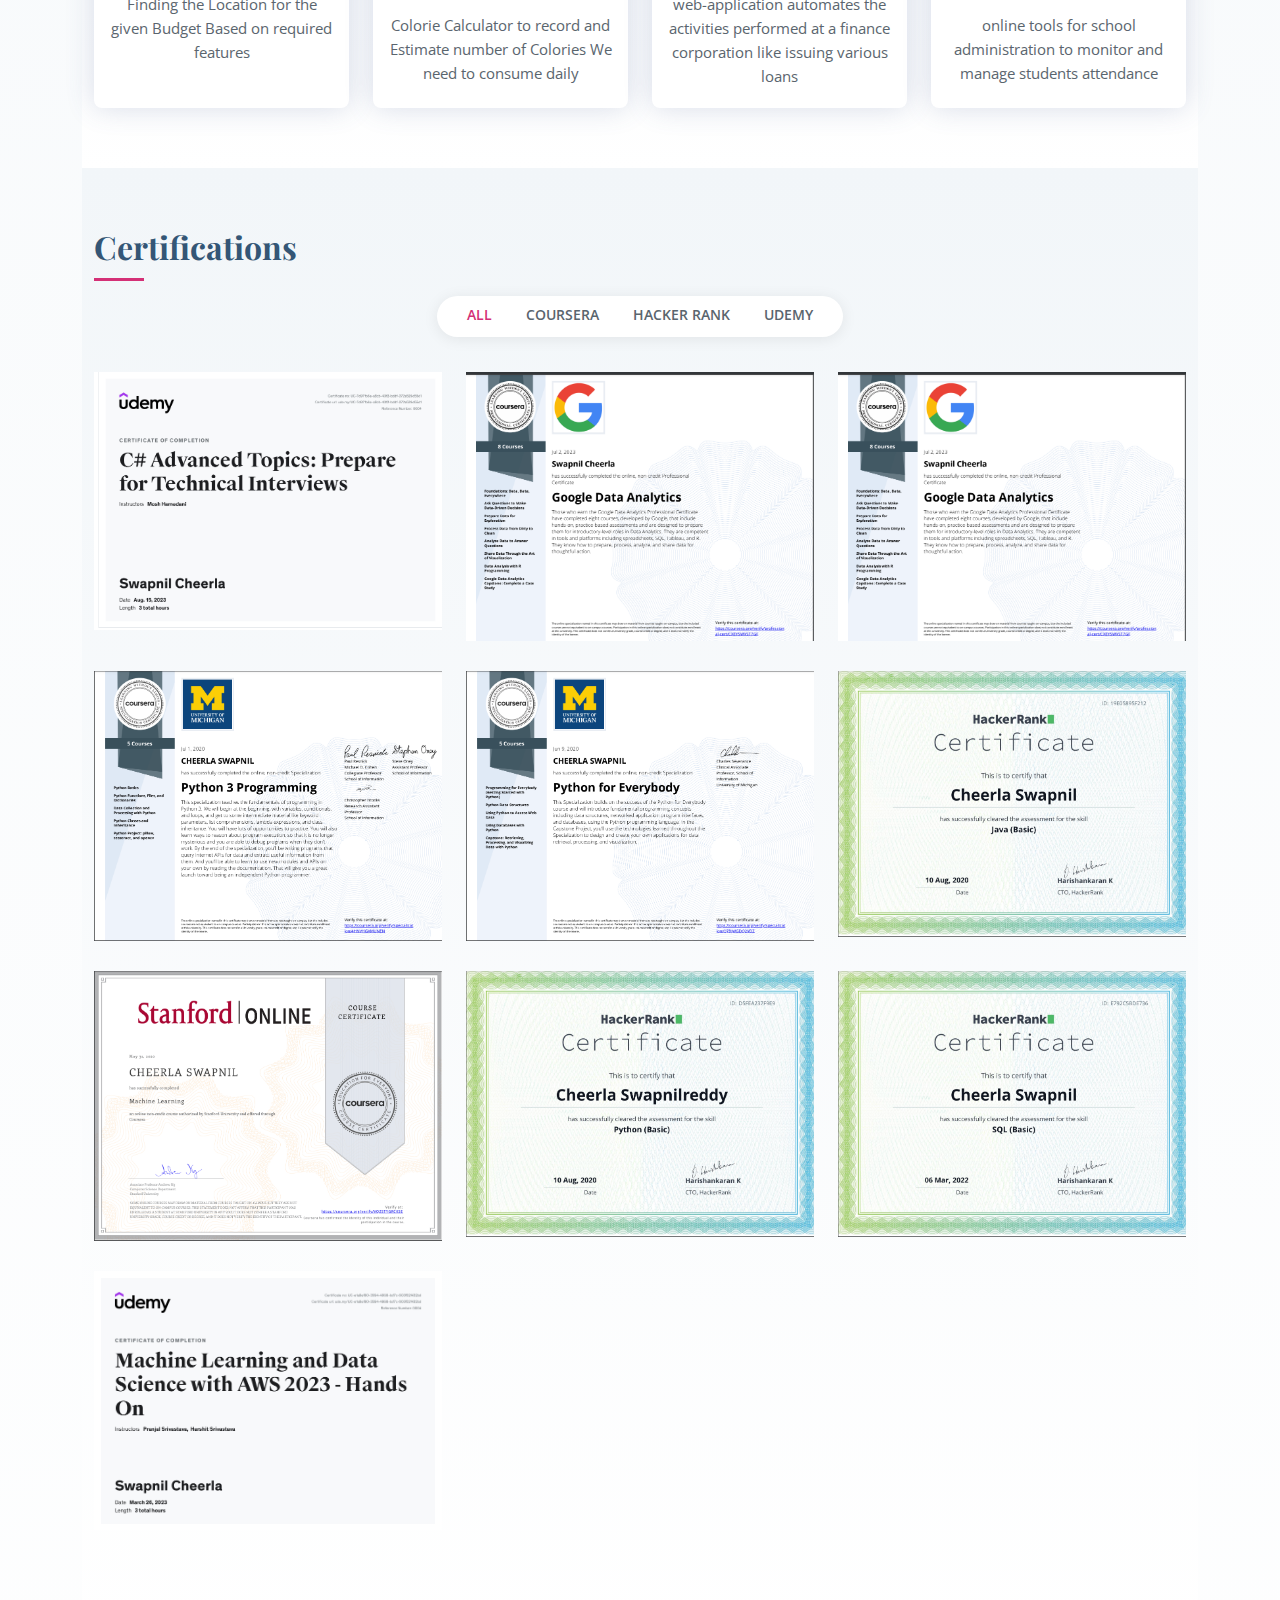
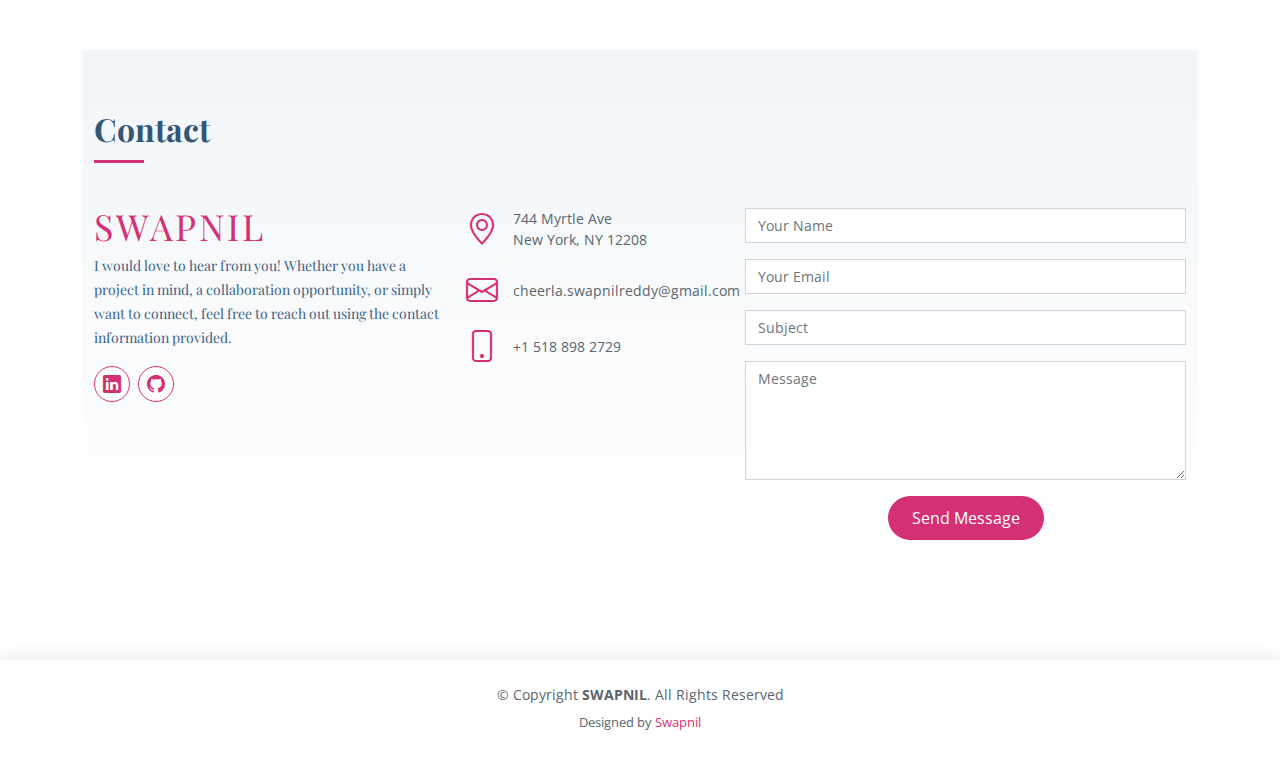
==== commit ab064848: "c# added" ====
--- a/index.html
+++ b/index.html
@@ -257,8 +257,6 @@
 
             <div class="progress">
               <span class="skill">C# <i class="val">90%</i></span>
-
-              <span class="skill">PYTHON <i class="val">90%</i></span>
               <div class="progress-bar-wrap">
                 <div class="progress-bar" role="progressbar" aria-valuenow="90" aria-valuemin="0" aria-valuemax="100">
                 </div>
